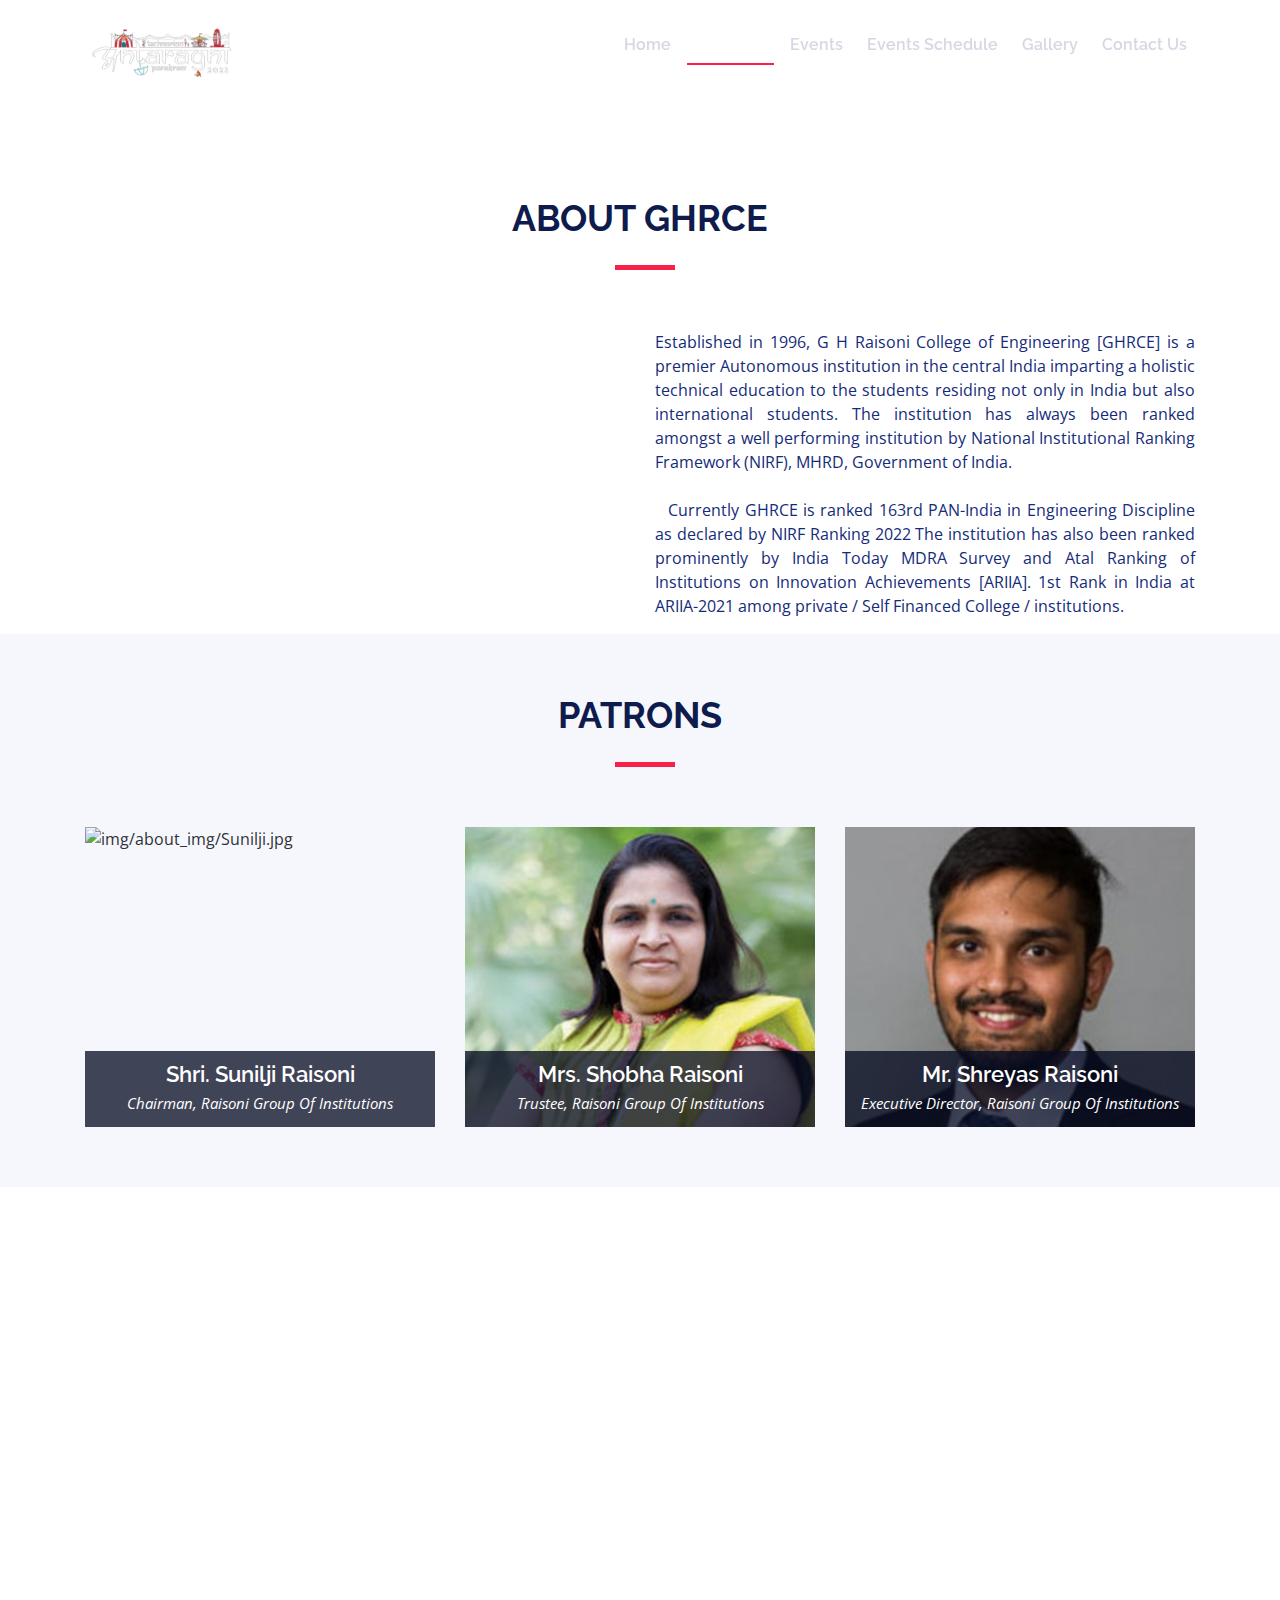
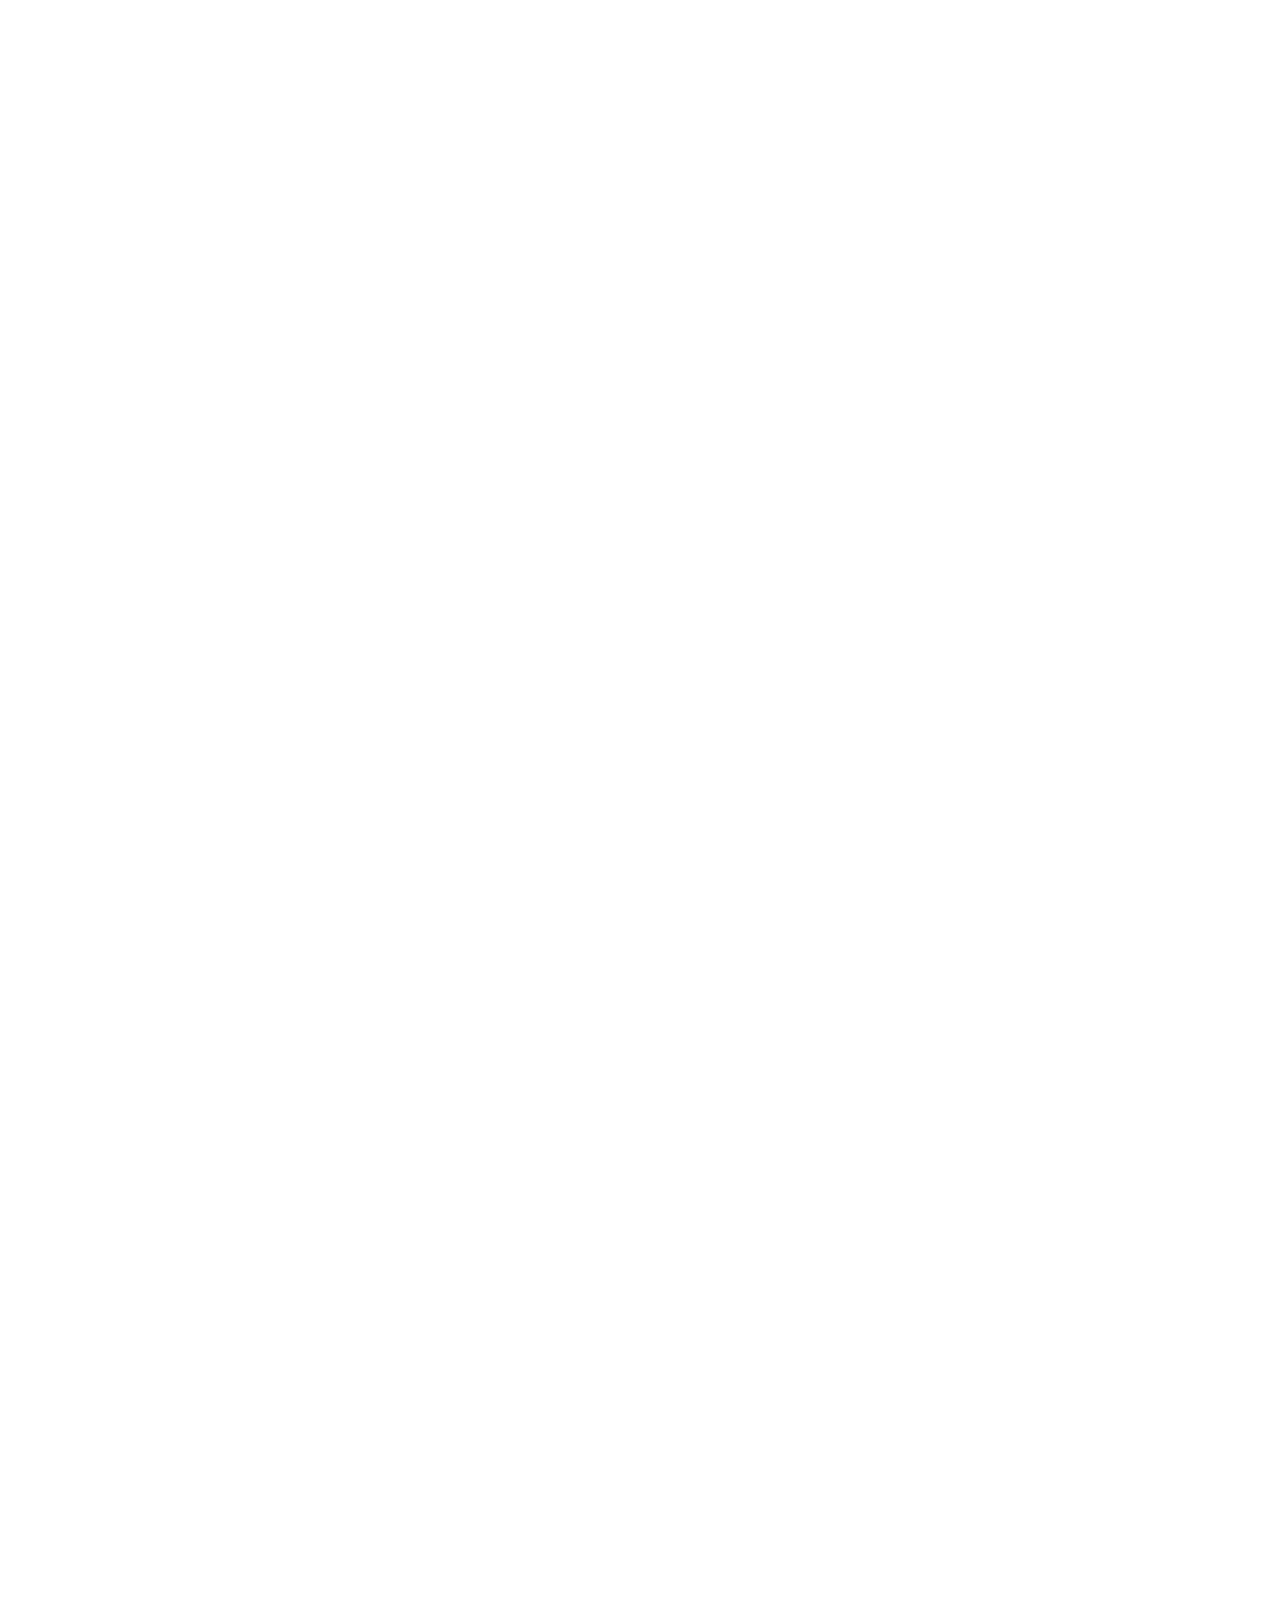
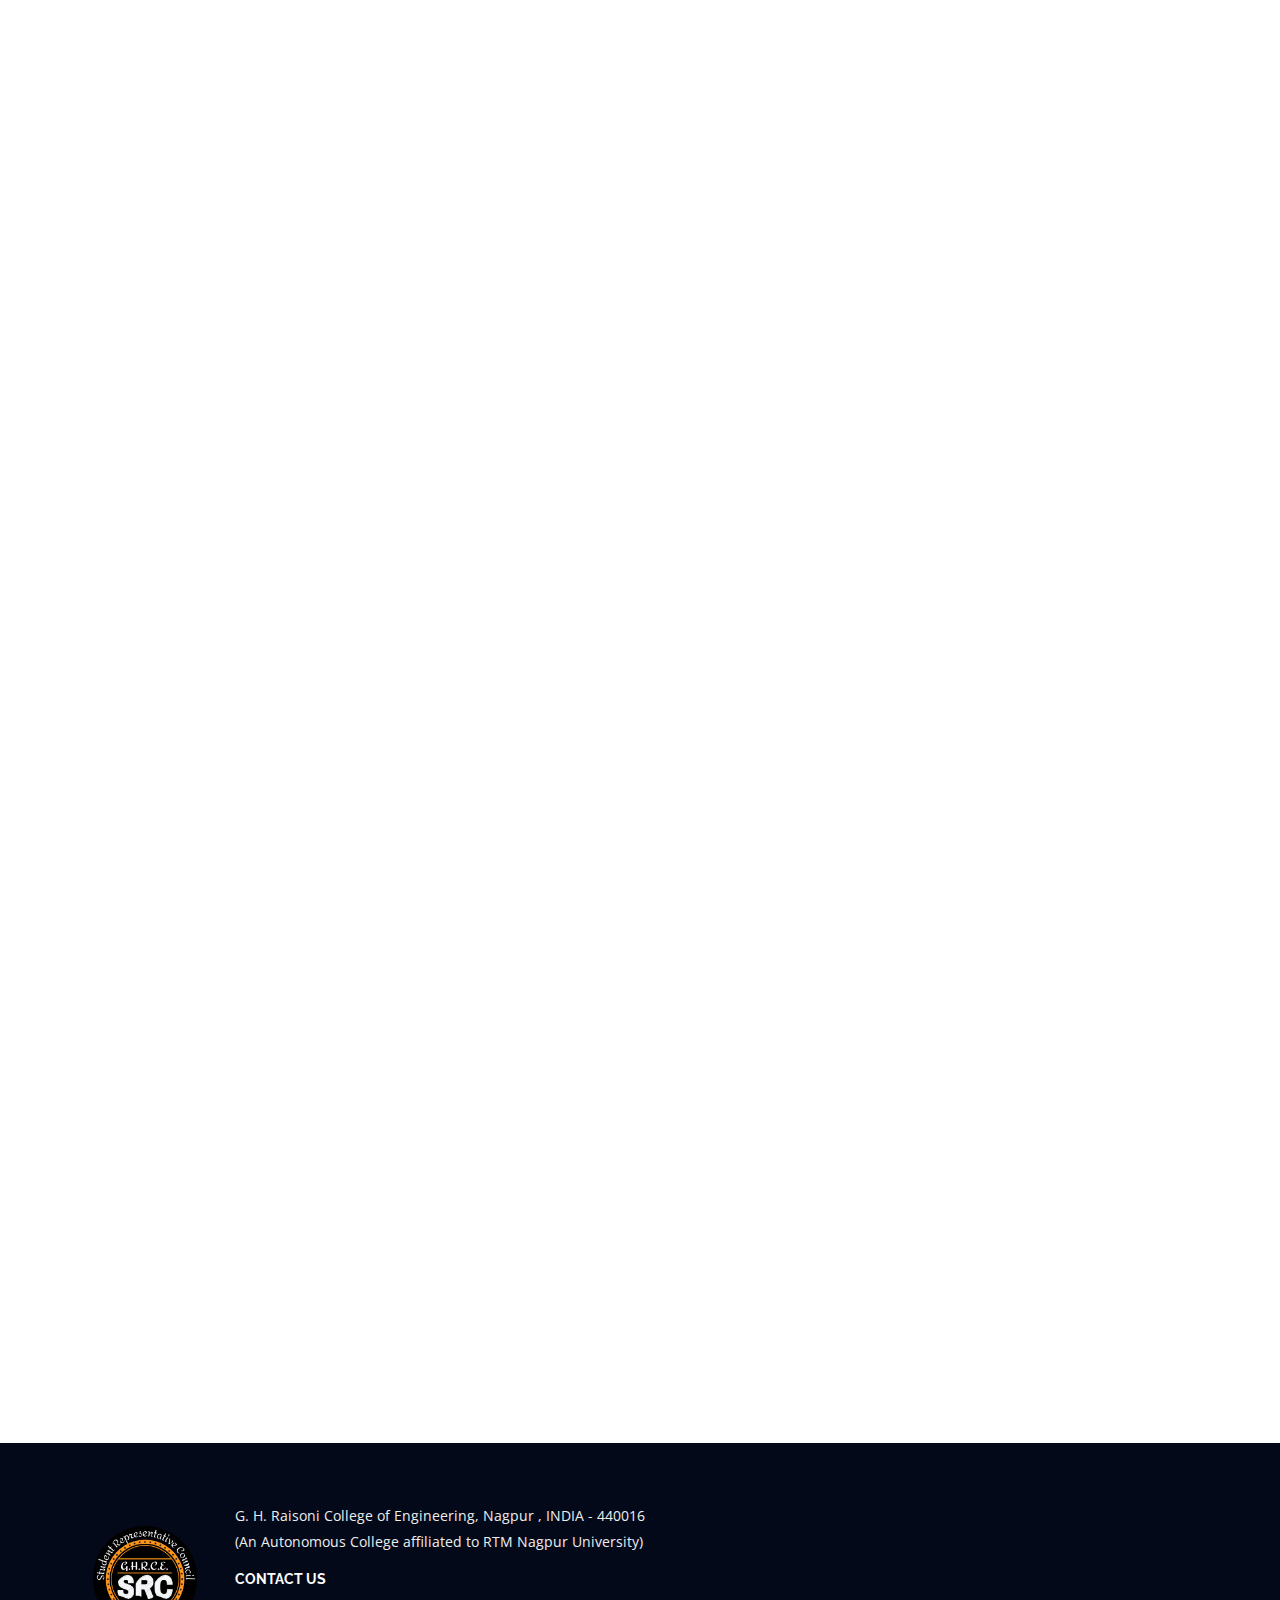
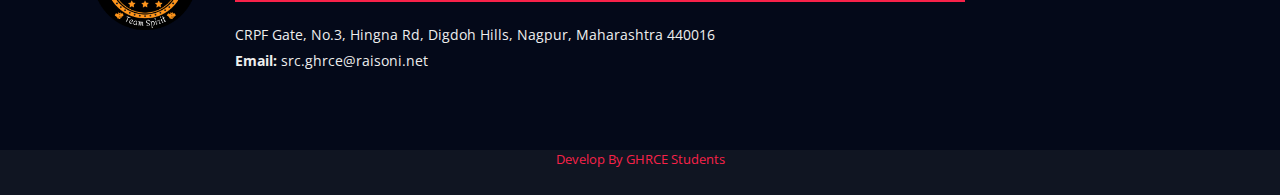
==== about_us.html @ ee149c29 "parakram design" ====
<!DOCTYPE html>
<html lang="en">
  <head>
    <meta charset="utf-8" />
    <title>About us</title>
    <meta content="width=device-width, initial-scale=1.0" name="viewport" />
    <meta content="" name="keywords" />
    <meta content="" name="description" />

    <meta property="og:url" content="https://www.antaragni.net/" />
    <meta property="og:site_name" content="Antaragni" />
    <meta
      property="og:description"
      content="Antaragni,Technorion ,Parakram GHRCE"
    />
    <meta property="og:type" content="Antaragni,Technorion ,Parakram GHRCE" />
    <meta
      property="og:image"
      content="https://antaragni.net/img/f_SRC_logo1.png"
    />
    <meta
      property="og:image:secure_url"
      content="https://antaragni.net/img/f_SRC_logo1.png"
    />
    <meta property="og:image:width" content="203" />
    <meta property="og:image:height" content="203" />
    <!-- Favicons -->
    <!--<link href="img/favicon.png" rel="icon" />-->
    <!--<link href="img/apple-touch-icon.png" rel="apple-touch-icon" />-->

    <!-- Google Fonts -->
    <link
      href="https://fonts.googleapis.com/css?family=Open+Sans:300,300i,400,400i,700,700i|Raleway:300,400,500,700,800"
      rel="stylesheet"
    />

    <!-- Bootstrap CSS File -->
    <link href="lib/bootstrap/css/bootstrap.min.css" rel="stylesheet" />

    <!-- Libraries CSS Files -->
    <link href="lib/font-awesome/css/font-awesome.min.css" rel="stylesheet" />
    <link href="lib/animate/animate.min.css" rel="stylesheet" />
    <link href="lib/venobox/venobox.css" rel="stylesheet" />
    <link href="lib/owlcarousel/assets/owl.carousel.min.css" rel="stylesheet" />

    <!-- Main Stylesheet File -->
    <link href="css/style.css" rel="stylesheet" />
  </head>

  <body>
    <!--==========================
    Header
  ============================-->
    <header id="header">
      <div class="container">
        <div id="logo" class="pull-left">
          <!--Uncomment below if you prefer to use a text logo -->
          <!--<h1><a href="#main">C<span>o</span>nf</a></h1>-->
          <!--<a class="navbar-brand" href="#" style=" float: left;width: auto;height: 100px;">-->
          <a href="index.html">
            <img
              style="float: left; width: 150px; height: 55px"
              alt="logo"
              src="img/antaragniLogo.png"
            />
          </a>
          <!--</a>-->

          <!--<a href="#intro" class="scrollto" style="color : #f82249"><h2 style="color : #f82249;font-weight :bold">ANTARAGNI</h2></a>-->
        </div>

        <nav id="nav-menu-container">
          <ul class="nav-menu">
            <li>
              <a style="font-size: 16px !important" href="index.html#intro"
                >Home</a
              >
            </li>
            <li class="menu-active">
              <a href="about_us.html" style="font-size: 16px !important"
                >About Us</a
              >
            </li>
            <li>
              <a href="index.html#speakers" style="font-size: 16px !important"
                >Events</a
              >
            </li>
            <li>
              <a href="index.html#schedule" style="font-size: 16px !important"
                >Events Schedule</a
              >
            </li>
            <li>
              <a href="index.html#gallery" style="font-size: 16px !important"
                >Gallery</a
              >
            </li>
            <!--<li><a href="#supporters">Sponsors</a></li>-->

            <li>
              <a href="index.html#contact" style="font-size: 16px !important"
                >Contact Us</a
              >
            </li>
          </ul>
        </nav>
        <!-- #nav-menu-container -->
      </div>
    </header>

    <!--==========================
      About Section
    ============================-->

    <style>
      #about {
        background: url("img/coverpage.png");
      }
    </style>

    <!--==========================
      About Section
    ============================-->
    <section id="about">
      <div class="container">
        <div class="row">
          <div class="col-lg-6"></div>
        </div>
      </div>
    </section>

    <style>
      .size {
        float: left;
        width: 400px;
        height: 300px;
        object-fit: cover;
      }
    </style>
    <main id="main">
      <!--==========================
      Speakers Section / events 
    ============================-->
      <!-- about us -->
      <section id="aboutUs">
        <div class="container mt-5 pt-5">
          <div class="section-header">
            <h2>About GHRCE</h2>
          </div>
          <div class="row">
            <!--img/intro_video.mp4-->
            <div class="col-lg-6 div-col-md-6 div-col-sm-12 mb-5">
              <!--<iframe class="embed-responsive-item" src="img/anta_video.mp4" allow="autoplay"  ></iframe>-->
              <video
                width="80%"
                height="auto"
                autoplay
                style="
                  width: 90%;
                  display: block;
                  margin: auto;
                  margin-top: 1rem;
                "
              >
                <source src="./img/aboutUsVideoMsg.mp4" type="video/mp4" />
              </video>

              <!--<img src="img/anta_video.mp4" alt="" style="width: 100%;">-->
              <!--<video width="450" height="auto" autoplay muted>-->
              <!--      <source src="img/anta_video.mp4" type="video/mp4">-->
              <!--      <source src="img/anta_video.mp4" type="video/ogg">-->
              <!--</video>-->
            </div>

            <div class="col-lg-6 div-col-md-6 div-col-sm-12">
              <p style="color: #152b79; font-size: 16px" align="justify">
                 Established in 1996, G H Raisoni College of Engineering
                [GHRCE] is a premier Autonomous institution in the central India
                imparting a holistic technical education to the students
                residing not only in India but also international students. The
                institution has always been ranked amongst a well performing
                institution by National Institutional Ranking Framework (NIRF),
                MHRD, Government of India.<br /><br />&ensp; Currently GHRCE is
                ranked 163rd PAN-India in Engineering Discipline as declared by
                NIRF Ranking 2022 The institution has also been ranked
                prominently by India Today MDRA Survey and Atal Ranking of
                Institutions on Innovation Achievements [ARIIA]. 1st Rank in
                India at ARIIA-2021 among private / Self Financed College /
                institutions.
              </p>
              <!--<h3 style="color: #0e1b4d;">Where</h3>-->
              <!--<p style="color: #152b79;">G.H. Raisoni College of Engineering, Nagpur</p>-->
            </div>
          </div>
        </div>
      </section>

      <!--Patrons-->
      <section id="speakers" class="wow fadeInUp" style="background-color: #f6f7fd">
        <div class="container">
          <div class="section-header">
            <h2>Patrons</h2>
          </div>
          <div class="row">
            <div class="col-lg-4 col-md-6">
              <div class="speaker">
                <img
                  src="https://ghrce.raisoni.net/assets/images/faculties/chairman.webp"
                  alt="img/about_img/Sunilji.jpg"
                  class="img-fluid size"
                />
                <div class="details">
                  <h3>Shri. Sunilji Raisoni</h3>
                  <p>Chairman, Raisoni Group Of Institutions</p>
                  <p>__________</p>
                </div>
              </div>
            </div>
            <div class="col-lg-4 col-md-6">
              <div class="speaker">
                <img
                  src="img/about_img/shobha-raisoni.jpg"
                  alt="Speaker 1"
                  class="img-fluid size"
                />
                <div class="details">
                  <h3>Mrs. Shobha Raisoni</h3>
                  <p>Trustee, Raisoni Group Of Institutions</p>
                  <p>__________</p>
                </div>
              </div>
            </div>
            <div class="col-lg-4 col-md-6">
              <div class="speaker">
                <img
                  src="img/about_img/shreyas-raisoni1.jpg"
                  alt="Speaker 1"
                  class="img-fluid size"
                />
                <div class="details">
                  <h3>Mr. Shreyas Raisoni</h3>
                  <p>Executive Director, Raisoni Group Of Institutions</p>
                  <p>__________</p>
                </div>
              </div>
            </div>
          </div>
        </div>
      </section>

      <!--HONORARY CHAIR-->
      <section id="speakers" class="wow fadeInUp">
        <div class="container">
          <div class="section-header">
            <h2>Director</h2>
          </div>
          <div class="row">
            <div class="col-lg-4 col-md-6"></div>
            <div class="col-lg-4 col-md-6">
              <div class="speaker">
                <img
                  src="img/about_img/sachinUntawale.jpg"
                  alt="Speaker 1"
                  class="img-fluid size"
                />
                <div class="details">
                  <h3><a href="#">Dr. Sachin Untawale</a></h3>
                  <p>Director,GHRCE</p>
                  <p>__________</p>
                </div>
              </div>
            </div>
            <div class="col-lg-4 col-md-6"></div>
          </div>
        </div>
      </section>

      <!--COMMITTEE-->
      <section id="speakers" class="wow fadeInUp" style="background-color: #f6f7fd">
        <div class="container">
          <div class="section-header">
            <h2>Committee</h2>
          </div>

          <div class="row">
            <div class="col-lg-4 col-md-6">
              <div class="speaker">
                <img
                  src="img/about_img/dr-pramod-walke.jpg"
                  alt="Speaker 1"
                  class="img-fluid size"
                />
                <div class="details">
                  <h3><a href="#">Dr. Pramod Walke</a></h3>
                  <p>Deputy Director</p>
                  <p>__________</p>
                </div>
              </div>
            </div>

            <div class="col-lg-4 col-md-6">
              <div class="speaker">
                <img
                  src="https://ghrce.raisoni.net/assets/images/faculties/dr-jaju.webp"
                  alt="img/about/about_img/sbJaju.png"
                  class="img-fluid size"
                />
                <div class="details">
                  <h3><a href="#">Dr. S. B. Jaju</a></h3>
                  <p>Deputy Director</p>
                  <p>__________</p>
                </div>
              </div>
            </div>

            <div class="col-lg-4 col-md-6">
              <div class="speaker">
                <img
                  src="img/about_img/M_Khanapurkar.jpg"
                  alt="Speaker 1"
                  class="img-fluid size"
                />
                <div class="details">
                  <h3><a href="#">Dr. M. M. Khanapurkar</a></h3>
                  <p>Dean Academics</p>
                  <p>__________</p>
                </div>
              </div>
            </div>

            <div class="col-lg-4 col-md-6">
              <div class="speaker">
                <img
                  src="img/about_img/dorle.jpeg"
                  alt="Speaker 1"
                  class="img-fluid size"
                />
                <div class="details">
                  <h3><a href="#">Dr. Sanjay Dorle</a></h3>
                  <p>Registrar</p>
                  <p>__________</p>
                </div>
              </div>
            </div>

            <div class="col-lg-4 col-md-6">
              <div class="speaker">
                <img
                  src="img/about_img/jajulwar.jpeg"
                  alt="Speaker 1"
                  class="img-fluid size"
                />
                <div class="details">
                  <h3><a href="#">Dr. Kapil Jajulwar</a></h3>
                  <p>Dean SAC</p>
                  <p>__________</p>
                </div>
              </div>
            </div>

            <div class="col-lg-4 col-md-6">
              <div class="speaker">
                <img
                  src="img/about_img/padole_sir.jpeg"
                  alt="Speaker 1"
                  class="img-fluid size"
                />
                <div class="details">
                  <h3><a href="#">Dr. D. V. Padole</a></h3>
                  <p>Gathering Incharge</p>
                  <p>__________</p>
                </div>
              </div>
            </div>
            <div class="col-lg-2 col-md-4"></div>
          </div>
        </div>
      </section>

      <!--SRC CO-ORDINATORS-->
      <section id="speakers" class="wow fadeInUp" >
        <div class="container">
          <div class="section-header">
            <h2>SRC Co-ordinators</h2>
          </div>

          <div class="row">
            <div class="col-lg-4 col-md-2 ">
              <div class="speaker text-center">
                <img
                  src="img/about_img/asmita.jpg"
                  alt="Speaker 1"
                  class="img-fluid"
                  style="border-radius: 50%"
                  width="50%"
                  height="50%"
                />
              </div>
              <div class="text-center ">
                <h5><a href="#">Ms. Ashmita Raut</a></h5>
                <p class="mb-1">Gathering Secretory (GS)</p>
                <p>VIII CSE</p>
              </div>
            </div>
            <div class="col-lg-4 col-md-2">
              <div class="speaker text-center">
                <img
                  src="img/about_img/vishakha.jpg"
                  alt="Speaker 1"
                  class="img-fluid"
                  style="border-radius: 50%; object-fit: cover"
                  width="50%"
                  height="50%"
                />
              </div>
              <div class="text-center">
                <h5><a href="#">Ms. Vishakha Batheja</a></h5>
                <p class="mb-1">Joint-Gathering Secretory (GS)</p>
                <p>VI CSE</p>
              </div>
            </div>
            <div class="col-lg-4 col-md-2">
              <div class="speaker text-center">
                <img
                  src="img/about_img/atharva.jpg"
                  alt="Speaker 1"
                  class="img-fluid"
                  style="border-radius: 50%"
                  width="50%"
                  height="50%"
                />
              </div>
              <div class="text-center">
                <h5><a href="#">Mr. Atharva Deshmukh</a></h5>
                <p class="mb-1">Joint-Gathering Secretory (GS)</p>
                <p>VI CSE</p>
              </div>
            </div>
            <div class="col-lg-4 col-md-2">
              <div class="speaker text-center">
                <img
                  src="img/about_img/manish.jpg"
                  alt="Speaker 1"
                  class="img-fluid"
                  style="border-radius: 50%"
                  width="50%"
                  height="50%"
                />
              </div>
              <div class="text-center">
                <h5><a href="#">Mr. Manish Ahuja</a></h5>
                <p class="mb-1">Technorion President (TP)</p>
                <p>VI IT</p>
              </div>
            </div>
            <div class="col-lg-4 col-md-2">
              <div class="speaker text-center">
                <img
                  src="img/about_img/vidhi.jpg"
                  alt="Speaker 1"
                  class="img-fluid"
                  style="border-radius: 50%"
                  width="50%"
                  height="50%"
                />
              </div>
              <div class="text-center">
                <h5><a href="#">Ms. Vidhi Bhende</a></h5>
                <p class="mb-1">Joint-Technorion President (TP)</p>
                <p>VI AI</p>
              </div>
            </div>
            <div class="col-lg-4 col-md-2">
              <div class="speaker text-center">
                <img
                  src="img/about_img/jay.jpg"
                  alt="Speaker 1"
                  class="img-fluid"
                  style="border-radius: 50%"
                  width="50%"
                  height="50%"
                />
              </div>
              <div class="text-center">
                <h5><a href="#">Mr. Jay Deshmukh</a></h5>
                <p class="mb-1">Joint-Technorion President (TP)</p>
                <p>VI ETRX</p>
              </div>
            </div>
            <div class="col-lg-4 col-md-2">
              <div class="speaker text-center">
                <img
                  src="img/about_img/abhinav.jpg"
                  alt="Speaker 1"
                  class="img-fluid"
                  style="border-radius: 50%"
                  width="50%"
                  height="50%"
                />
              </div>
              <div class="text-center">
                <h5><a href="#"> Mr. Abhinav Naidu</a></h5>
                <p class="mb-1">Gymkhana President (GP)</p>
                <p>VIII Mech</p>
              </div>
            </div>
            <div class="col-lg-4 col-md-2">
              <div class="speaker text-center">
                <img
                  src="img/about_img/hruturaj.jpg"
                  alt="Speaker 1"
                  class="img-fluid"
                  style="border-radius: 50%"
                  width="50%"
                  height="50%"
                />
              </div>
              <div class="text-center">
                <h5><a href="#">Mr. Hruturaj Chopade</a></h5>
                <p class="mb-1">Joint-Gymkhana President (GP)</p>
                <p>VI CSE</p>
              </div>
            </div>
            <div class="col-lg-4 col-md-2">
              <div class="speaker text-center">
                <img
                  src="img/about_img/nivruttinath.jpg"
                  alt="Speaker 1"
                  class="img-fluid"
                  style="border-radius: 50%"
                  width="50%"
                  height="50%"
                />
              </div>
              <div class="text-center">
                <h5><a href="#">Ms. Nivruttunath Nagrikar</a></h5>
                <p class="mb-1">Joint-Gymkhana President (GP)</p>
                <p>VI ETC</p>
              </div>
            </div>
          </div>
        </div>
      </section>

      <!--Website developer Team-->
      <section id="developer">
        <section id="speakers" class="wow fadeInUp" style="background-color: #f6f7fd">
          <div class="container">
            <div class="section-header">
              <h2>Website Development Team</h2>
            </div>

            <div class="row">
              <!--Mrunal Dhomane-->
              <div class="col-lg-4 col-md-2">
                <div class="speaker text-center">
                  <img
                    src="img/about_img/mrunal.jpg"
                    alt="Speaker 1"
                    class="img-fluid"
                    style="border-radius: 50%; object-fit: cover"
                    width="50%"
                    height="50%"
                  />
                </div>
                <div class="text-center">
                  <h5 class="mb-1"><a href="#">Mr. Mrunal Dhomane</a></h5>
                  <p class="mb-1">Lead | Dev</p>
                  <p>VI IT</p>
                </div>
              </div>

              <!--Ruchi Banerjee-->
              <div class="col-lg-4 col-md-2">
                <div class="speaker text-center">
                  <img
                    src="img/about_img/ruchi1.jpeg"
                    alt="Speaker 1"
                    class="img-fluid"
                    style="border-radius: 50%"
                    width="50%"
                    height="50%"
                  />
                </div>
                <div class="text-center">
                  <h5 class="mb-1"><a href="#">Ms. Ruchi Banerjee</a></h5>
                  <p class="mb-1">Dev | Designer</p>
                  <p>VI IT</p>
                </div>
              </div>

              <!--Aayush Kumar-->
              <div class="col-lg-4 col-md-2">
                <div class="speaker text-center">
                  <img
                    src="img/about_img/unknown.jpg"
                    alt=""
                    class="img-fluid"
                    style="border-radius: 50%"
                    width="50%"
                    height="50%"
                  />
                </div>
                <div class="text-center">
                  <h5 class="mb-1"><a href="#">Mr. Aayush Kumar</a></h5>
                  <p class="mb-1">SRC Co-ordinator | Dev</p>
                  <p>VI CSE</p>
                </div>
              </div>

              <!--Vidit Chawda-->
              <div class="col-lg-4 col-md-2">
                <div class="speaker text-center">
                  <img
                    src="img/about_img/unknown.jpg"
                    alt=""
                    class="img-fluid"
                    style="border-radius: 50%"
                    width="50%"
                    height="50%"
                  />
                </div>
                <div class="text-center">
                  <h5 class="mb-1"><a href="#">Mr. Vidit Chawda</a></h5>
                  <p class="mb-1">Dev</p>
                  <p>VI CSE</p>
                </div>
              </div>

              <!--Vidhanshu Burade -->
              <div class="col-lg-4 col-md-2">
                <div class="speaker text-center">
                  <img
                    src="img/about_img/unknown.jpg"
                    alt=""
                    class="img-fluid"
                    style="border-radius: 50%"
                    width="50%"
                    height="50%"
                  />
                </div>
                <div class="text-center">
                  <h5 class="mb-1"><a href="#">Ms. Vidhanshu Burade</a></h5>
                  <p class="mb-1">Dev</p>
                  <p>VI CSE</p>
                </div>
              </div>

              <!--Jagnesh Parashuramkar-->
              <div class="col-lg-4 col-md-2">
                <div class="speaker text-center">
                  <img
                    src="img/about_img/unknown.jpg"
                    alt=""
                    class="img-fluid"
                    style="border-radius: 50%"
                    width="50%"
                    height="50%"
                  />
                </div>
                <div class="text-center">
                  <h5 class="mb-1">
                    <a href="#">Mr. Jagnesh Parashuramkar</a>
                  </h5>
                  <p class="mb-1">Designer</p>
                  <p>VI DIC</p>
                </div>
              </div>
            </div>
          </div>
        </section>
      </section>

      <!-- #contact -->
    </main>

    <footer id="footer">
      <div class="footer-top">
        <div class="container">
          <div class="row">
            <img src="img/SRC_logo1.png" alt="TheEvenet" height="150" />

            <!--<div class="col-lg-4 col-md-6 footer-info">-->

            <!--  <h2 style="color : #f82249;font-weight :bold">ANTARAGNI</h2>-->

            <!--</div>-->

            <!--<div class="col-lg-3 col-md-6 footer-links">-->
            <!--  <h4>Useful Links</h4>-->
            <!--  <ul>-->
            <!--    <li><i class="fa fa-angle-right"></i> <a href="#">Home</a></li>-->
            <!--    <li>-->
            <!--      <i class="fa fa-angle-right"></i> <a href="">About us</a>-->
            <!--    </li>-->
            <!-- <li>
                    <i class="fa fa-angle-right"></i> <a href="#">Services</a>
                  </li>
                  <li>
                    <i class="fa fa-angle-right"></i>
                    <a href="#">Terms of service</a>
                  </li>
                  <li>
                    <i class="fa fa-angle-right"></i>
                    <a href="#">Privacy policy</a>
                  </li> -->
            <!--  </ul>-->
            <!--</div>-->

            <!-- <div class="col-lg-3 col-md-6 footer-links">
                <h4>Useful Links</h4>
                <ul>
                  <li><i class="fa fa-angle-right"></i> <a href="#">Home</a></li>
                  <li>
                    <i class="fa fa-angle-right"></i> <a href="#">About us</a>
                  </li>
                  <li>
                    <i class="fa fa-angle-right"></i> <a href="#">Services</a>
                  </li>
                  <li>
                    <i class="fa fa-angle-right"></i>
                    <a href="#">Terms of service</a>
                  </li>
                  <li>
                    <i class="fa fa-angle-right"></i>
                    <a href="#">Privacy policy</a>
                  </li>
                </ul>
              </div> -->

            <div class="col-lg-8 col-md-6 footer-contact">
              <p align="jusitfy">
                G. H. Raisoni College of Engineering, Nagpur , INDIA - 440016<br />(An
                Autonomous College affiliated to RTM Nagpur University)
              </p>
              <h4>Contact Us</h4>
              <p>
                CRPF Gate, No.3, Hingna Rd, Digdoh Hills, Nagpur, Maharashtra
                440016<br />
                <!--<strong>Phone:</strong> +1 5589 55488 55<br />-->
                <strong>Email:</strong> src.ghrce@raisoni.net<br />
                <!--<a href="admin/">Admin Login</a>-->
              </p>

              <div class="social-links">
                <!--<a href="#" class="twitter"><i class="fa fa-twitter"></i></a>-->
                <!--<a href="#" class="facebook"><i class="fa fa-facebook"></i></a>-->
                <!--<a href="#" class="instagram"><i class="fa fa-instagram"></i></a>-->
                <!--<a href="#" class="google-plus"><i class="fa fa-google-plus"></i></a>-->
                <!--<a href="#" class="linkedin"><i class="fa fa-linkedin"></i></a>-->
              </div>
            </div>
          </div>
        </div>
      </div>

      <div class="container">
        <!--<div class="copyright">-->

        <!--</div>-->
        <div class="credits">
          <!--
            All the links in the footer should remain intact.
            You can delete the links only if you purchased the pro version.
            Licensing information: https://bootstrapmade.com/license/
            Purchase the pro version with working PHP/AJAX contact form: https://bootstrapmade.com/buy/?theme=TheEvent
          -->
          <a href="about_us.php#developer">Develop By GHRCE Students</a>
          <!-- redirect to antaragni main page -->
        </div>
      </div>
    </footer>

    <a href="#" class="back-to-top"><i class="fa fa-angle-up"></i></a>

    <!-- JavaScript Libraries -->
    <script src="lib/jquery/jquery.min.js"></script>
    <script src="lib/jquery/jquery-migrate.min.js"></script>
    <script src="lib/bootstrap/js/bootstrap.bundle.min.js"></script>
    <script src="lib/easing/easing.min.js"></script>
    <script src="lib/superfish/hoverIntent.js"></script>
    <script src="lib/superfish/superfish.min.js"></script>
    <script src="lib/wow/wow.min.js"></script>
    <script src="lib/venobox/venobox.min.js"></script>
    <script src="lib/owlcarousel/owl.carousel.min.js"></script>

    <!-- Contact Form JavaScript File -->
    <script src="contactform/contactform.js"></script>

    <!-- Template Main Javascript File -->
    <script src="js/main.js"></script>
  </body>
</html>
---- lib/venobox/venobox.css ----
/* ------ venobox.css --------*/
.vbox-overlay *, .vbox-overlay *:before, .vbox-overlay *:after{
    -webkit-backface-visibility: hidden;
    -webkit-box-sizing:border-box;
    -moz-box-sizing:border-box;
    box-sizing:border-box;
}
.vbox-overlay * { 
    -webkit-backface-visibility: visible;
    backface-visibility: visible;
}
.vbox-overlay{
    display: -webkit-flex;
    display: flex;
    -webkit-flex-direction: column;
    flex-direction: column;
    -webkit-justify-content: center;
    justify-content: center;
    -webkit-align-items: center;
    align-items: center;
    position: fixed;
    left: 0;
    top: 0;
    bottom: 0;
    right: 0;
    z-index: 1040;
    -webkit-transform:translateZ(1000px);
    transform: translateZ(1000px);
    transform-style: preserve-3d;
}

/* ----- navigation ----- */
.vbox-title{
    width: 100%;
    height: 40px;
    float: left;
    text-align: center;
    line-height: 28px;
    font-size: 12px;
    padding: 6px 40px;
    overflow: hidden;
    position: fixed;
    display: none;
    left: 0;
    z-index: 1050;
}
.vbox-close{
    cursor: pointer;
    position: fixed;
    top: 15px;
    right: 15px;
    width: 48px;
    height: 48px;
    display: block;
    background-position:10px center;
    overflow: hidden;
    font-size: 48px;
    line-height: 1;
    text-align: center;
    z-index: 1050;
}
.vbox-num{
    cursor: pointer;
    position: fixed;
    left: 0;
    height: 40px;
    display: block;
    overflow: hidden;
    line-height: 28px;
    font-size: 12px;
    padding: 6px 10px;
    display: none;
    z-index: 1050;
}
/* ----- navigation ARROWS ----- */
.vbox-next, .vbox-prev{
    position: fixed;
    top: 50%;
    margin-top: -15px;
    overflow: hidden;
    cursor: pointer;
    display: block;
    width: 45px;
    height: 45px;
    z-index: 1050;
}
.vbox-next span, .vbox-prev span{
    position: relative;
    width: 20px;
    height: 20px;
    border: 2px solid transparent;
    border-top-color: #B6B6B6;
    border-right-color: #B6B6B6;
    text-indent: -100px;
    position: absolute;
    top: 8px;
    display: block;
}
.vbox-prev{
    left: 15px;
}
.vbox-next{
    right: 30px;
}
.vbox-prev span{
    left: 10px;
    -ms-transform: rotate(-135deg);
    -webkit-transform: rotate(-135deg);
    transform: rotate(-135deg);
}
.vbox-next span{
    -ms-transform: rotate(45deg);
    -webkit-transform: rotate(45deg);
    transform: rotate(45deg);
    right: 10px;
}
/* ------- inline window ------ */
.vbox-inline{
    width: 420px;
    height: 315px;
    height: 70vh;
    padding: 10px;
    background: #fff;
    margin: 0 auto;
    overflow: auto;
    text-align: left;
}
/* ------- Video & iFrames window ------ */
.venoframe{
    max-width: 100%;
    width: 100%;
    border: none;
    width: 100%;
    height: 260px;
    height: 70vh;
}
.venoframe.vbvid{
    height: 260px;
}
@media (min-width: 768px) {
    .venoframe, .vbox-inline{
        width: 90%;
        height: 360px;
        height: 70vh;
    }
    .venoframe.vbvid{
        width: 640px;
        height: 360px;
    }
}
@media (min-width: 992px) {
    .venoframe, .vbox-inline{
        max-width: 1200px;
        width: 80%;
        height: 540px;
        height: 70vh;
    }
    .venoframe.vbvid{
        width: 960px;
        height: 540px;
    }
}
/* 
Please do NOT edit this part! 
or at least read this note: http://i.imgur.com/7C0ws9e.gif
*/
.vbox-open{
    overflow: hidden;
}
.vbox-container{
    position: absolute;
    left: 0;
    right: 0;
    top: 0;
    bottom: 0;
    overflow-x: hidden;
    overflow-y: auto;
    overflow-scrolling: touch;
    -webkit-overflow-scrolling: touch;
    z-index: 20;
    max-height: 100%;

}

.vbox-content{
    text-align: center;
    float: left;
    width: 100%;
    position: relative;
    overflow: hidden;
    padding: 20px 10px;
}
.vbox-container img{
    max-width: 100%;
    height: auto;
}
.figlio{
    max-width: 100%;
    text-align: initial;
    border: 8px solid rgba(255, 255, 255, 0.4);
}
img.figlio{
    -webkit-user-select: none;
-khtml-user-select: none;
-moz-user-select: none;
-o-user-select: none;
user-select: none;
}
.vbox-content.swipe-left{
    margin-left: -200px !important;
}
.vbox-content.swipe-right{
    margin-left: 200px !important;
}
.animated{
    webkit-transition: margin 300ms ease-out;
    transition: margin 300ms ease-out;
}
.animate-in{
    opacity: 1;
}
.animate-out{
    opacity: 0;
}
/* ---------- preloader ----------
 * SPINKIT 
 * http://tobiasahlin.com/spinkit/
-------------------------------- */
.sk-double-bounce,.sk-rotating-plane{width:40px;height:40px;margin:40px auto}.sk-rotating-plane{background-color:#333;-webkit-animation:sk-rotatePlane 1.2s infinite ease-in-out;animation:sk-rotatePlane 1.2s infinite ease-in-out}@-webkit-keyframes sk-rotatePlane{0%{-webkit-transform:perspective(120px) rotateX(0) rotateY(0);transform:perspective(120px) rotateX(0) rotateY(0)}50%{-webkit-transform:perspective(120px) rotateX(-180.1deg) rotateY(0);transform:perspective(120px) rotateX(-180.1deg) rotateY(0)}100%{-webkit-transform:perspective(120px) rotateX(-180deg) rotateY(-179.9deg);transform:perspective(120px) rotateX(-180deg) rotateY(-179.9deg)}}@keyframes sk-rotatePlane{0%{-webkit-transform:perspective(120px) rotateX(0) rotateY(0);transform:perspective(120px) rotateX(0) rotateY(0)}50%{-webkit-transform:perspective(120px) rotateX(-180.1deg) rotateY(0);transform:perspective(120px) rotateX(-180.1deg) rotateY(0)}100%{-webkit-transform:perspective(120px) rotateX(-180deg) rotateY(-179.9deg);transform:perspective(120px) rotateX(-180deg) rotateY(-179.9deg)}}.sk-double-bounce{position:relative}.sk-double-bounce .sk-child{width:100%;height:100%;border-radius:50%;background-color:#333;opacity:.6;position:absolute;top:0;left:0;-webkit-animation:sk-doubleBounce 2s infinite ease-in-out;animation:sk-doubleBounce 2s infinite ease-in-out}.sk-chasing-dots .sk-child,.sk-spinner-pulse,.sk-three-bounce .sk-child{background-color:#333;border-radius:100%}.sk-double-bounce .sk-double-bounce2{-webkit-animation-delay:-1s;animation-delay:-1s}@-webkit-keyframes sk-doubleBounce{0%,100%{-webkit-transform:scale(0);transform:scale(0)}50%{-webkit-transform:scale(1);transform:scale(1)}}@keyframes sk-doubleBounce{0%,100%{-webkit-transform:scale(0);transform:scale(0)}50%{-webkit-transform:scale(1);transform:scale(1)}}.sk-wave{margin:40px auto;width:50px;height:40px;text-align:center;font-size:10px}.sk-wave .sk-rect{background-color:#333;height:100%;width:6px;display:inline-block;-webkit-animation:sk-waveStretchDelay 1.2s infinite ease-in-out;animation:sk-waveStretchDelay 1.2s infinite ease-in-out}.sk-wave .sk-rect1{-webkit-animation-delay:-1.2s;animation-delay:-1.2s}.sk-wave .sk-rect2{-webkit-animation-delay:-1.1s;animation-delay:-1.1s}.sk-wave .sk-rect3{-webkit-animation-delay:-1s;animation-delay:-1s}.sk-wave .sk-rect4{-webkit-animation-delay:-.9s;animation-delay:-.9s}.sk-wave .sk-rect5{-webkit-animation-delay:-.8s;animation-delay:-.8s}@-webkit-keyframes sk-waveStretchDelay{0%,100%,40%{-webkit-transform:scaleY(.4);transform:scaleY(.4)}20%{-webkit-transform:scaleY(1);transform:scaleY(1)}}@keyframes sk-waveStretchDelay{0%,100%,40%{-webkit-transform:scaleY(.4);transform:scaleY(.4)}20%{-webkit-transform:scaleY(1);transform:scaleY(1)}}.sk-wandering-cubes{margin:40px auto;width:40px;height:40px;position:relative}.sk-wandering-cubes .sk-cube{background-color:#333;width:10px;height:10px;position:absolute;top:0;left:0;-webkit-animation:sk-wanderingCube 1.8s ease-in-out -1.8s infinite both;animation:sk-wanderingCube 1.8s ease-in-out -1.8s infinite both}.sk-chasing-dots,.sk-spinner-pulse{width:40px;height:40px;margin:40px auto}.sk-wandering-cubes .sk-cube2{-webkit-animation-delay:-.9s;animation-delay:-.9s}@-webkit-keyframes sk-wanderingCube{0%{-webkit-transform:rotate(0);transform:rotate(0)}25%{-webkit-transform:translateX(30px) rotate(-90deg) scale(.5);transform:translateX(30px) rotate(-90deg) scale(.5)}50%{-webkit-transform:translateX(30px) translateY(30px) rotate(-179deg);transform:translateX(30px) translateY(30px) rotate(-179deg)}50.1%{-webkit-transform:translateX(30px) translateY(30px) rotate(-180deg);transform:translateX(30px) translateY(30px) rotate(-180deg)}75%{-webkit-transform:translateX(0) translateY(30px) rotate(-270deg) scale(.5);transform:translateX(0) translateY(30px) rotate(-270deg) scale(.5)}100%{-webkit-transform:rotate(-360deg);transform:rotate(-360deg)}}@keyframes sk-wanderingCube{0%{-webkit-transform:rotate(0);transform:rotate(0)}25%{-webkit-transform:translateX(30px) rotate(-90deg) scale(.5);transform:translateX(30px) rotate(-90deg) scale(.5)}50%{-webkit-transform:translateX(30px) translateY(30px) rotate(-179deg);transform:translateX(30px) translateY(30px) rotate(-179deg)}50.1%{-webkit-transform:translateX(30px) translateY(30px) rotate(-180deg);transform:translateX(30px) translateY(30px) rotate(-180deg)}75%{-webkit-transform:translateX(0) translateY(30px) rotate(-270deg) scale(.5);transform:translateX(0) translateY(30px) rotate(-270deg) scale(.5)}100%{-webkit-transform:rotate(-360deg);transform:rotate(-360deg)}}.sk-spinner-pulse{-webkit-animation:sk-pulseScaleOut 1s infinite ease-in-out;animation:sk-pulseScaleOut 1s infinite ease-in-out}@-webkit-keyframes sk-pulseScaleOut{0%{-webkit-transform:scale(0);transform:scale(0)}100%{-webkit-transform:scale(1);transform:scale(1);opacity:0}}@keyframes sk-pulseScaleOut{0%{-webkit-transform:scale(0);transform:scale(0)}100%{-webkit-transform:scale(1);transform:scale(1);opacity:0}}.sk-chasing-dots{position:relative;text-align:center;-webkit-animation:sk-chasingDotsRotate 2s infinite linear;animation:sk-chasingDotsRotate 2s infinite linear}.sk-chasing-dots .sk-child{width:60%;height:60%;display:inline-block;position:absolute;top:0;-webkit-animation:sk-chasingDotsBounce 2s infinite ease-in-out;animation:sk-chasingDotsBounce 2s infinite ease-in-out}.sk-chasing-dots .sk-dot2{top:auto;bottom:0;-webkit-animation-delay:-1s;animation-delay:-1s}@-webkit-keyframes sk-chasingDotsRotate{100%{-webkit-transform:rotate(360deg);transform:rotate(360deg)}}@keyframes sk-chasingDotsRotate{100%{-webkit-transform:rotate(360deg);transform:rotate(360deg)}}@-webkit-keyframes sk-chasingDotsBounce{0%,100%{-webkit-transform:scale(0);transform:scale(0)}50%{-webkit-transform:scale(1);transform:scale(1)}}@keyframes sk-chasingDotsBounce{0%,100%{-webkit-transform:scale(0);transform:scale(0)}50%{-webkit-transform:scale(1);transform:scale(1)}}.sk-three-bounce{margin:40px auto;width:80px;text-align:center}.sk-three-bounce .sk-child{width:20px;height:20px;display:inline-block;-webkit-animation:sk-three-bounce 1.4s ease-in-out 0s infinite both;animation:sk-three-bounce 1.4s ease-in-out 0s infinite both}.sk-circle .sk-child:before,.sk-fading-circle .sk-circle:before{display:block;border-radius:100%;content:'';background-color:#333}.sk-three-bounce .sk-bounce1{-webkit-animation-delay:-.32s;animation-delay:-.32s}.sk-three-bounce .sk-bounce2{-webkit-animation-delay:-.16s;animation-delay:-.16s}@-webkit-keyframes sk-three-bounce{0%,100%,80%{-webkit-transform:scale(0);transform:scale(0)}40%{-webkit-transform:scale(1);transform:scale(1)}}@keyframes sk-three-bounce{0%,100%,80%{-webkit-transform:scale(0);transform:scale(0)}40%{-webkit-transform:scale(1);transform:scale(1)}}.sk-circle{margin:40px auto;width:40px;height:40px;position:relative}.sk-circle .sk-child{width:100%;height:100%;position:absolute;left:0;top:0}.sk-circle .sk-child:before{margin:0 auto;width:15%;height:15%;-webkit-animation:sk-circleBounceDelay 1.2s infinite ease-in-out both;animation:sk-circleBounceDelay 1.2s infinite ease-in-out both}.sk-circle .sk-circle2{-webkit-transform:rotate(30deg);-ms-transform:rotate(30deg);transform:rotate(30deg)}.sk-circle .sk-circle3{-webkit-transform:rotate(60deg);-ms-transform:rotate(60deg);transform:rotate(60deg)}.sk-circle .sk-circle4{-webkit-transform:rotate(90deg);-ms-transform:rotate(90deg);transform:rotate(90deg)}.sk-circle .sk-circle5{-webkit-transform:rotate(120deg);-ms-transform:rotate(120deg);transform:rotate(120deg)}.sk-circle .sk-circle6{-webkit-transform:rotate(150deg);-ms-transform:rotate(150deg);transform:rotate(150deg)}.sk-circle .sk-circle7{-webkit-transform:rotate(180deg);-ms-transform:rotate(180deg);transform:rotate(180deg)}.sk-circle .sk-circle8{-webkit-transform:rotate(210deg);-ms-transform:rotate(210deg);transform:rotate(210deg)}.sk-circle .sk-circle9{-webkit-transform:rotate(240deg);-ms-transform:rotate(240deg);transform:rotate(240deg)}.sk-circle .sk-circle10{-webkit-transform:rotate(270deg);-ms-transform:rotate(270deg);transform:rotate(270deg)}.sk-circle .sk-circle11{-webkit-transform:rotate(300deg);-ms-transform:rotate(300deg);transform:rotate(300deg)}.sk-circle .sk-circle12{-webkit-transform:rotate(330deg);-ms-transform:rotate(330deg);transform:rotate(330deg)}.sk-circle .sk-circle2:before{-webkit-animation-delay:-1.1s;animation-delay:-1.1s}.sk-circle .sk-circle3:before{-webkit-animation-delay:-1s;animation-delay:-1s}.sk-circle .sk-circle4:before{-webkit-animation-delay:-.9s;animation-delay:-.9s}.sk-circle .sk-circle5:before{-webkit-animation-delay:-.8s;animation-delay:-.8s}.sk-circle .sk-circle6:before{-webkit-animation-delay:-.7s;animation-delay:-.7s}.sk-circle .sk-circle7:before{-webkit-animation-delay:-.6s;animation-delay:-.6s}.sk-circle .sk-circle8:before{-webkit-animation-delay:-.5s;animation-delay:-.5s}.sk-circle .sk-circle9:before{-webkit-animation-delay:-.4s;animation-delay:-.4s}.sk-circle .sk-circle10:before{-webkit-animation-delay:-.3s;animation-delay:-.3s}.sk-circle .sk-circle11:before{-webkit-animation-delay:-.2s;animation-delay:-.2s}.sk-circle .sk-circle12:before{-webkit-animation-delay:-.1s;animation-delay:-.1s}@-webkit-keyframes sk-circleBounceDelay{0%,100%,80%{-webkit-transform:scale(0);transform:scale(0)}40%{-webkit-transform:scale(1);transform:scale(1)}}@keyframes sk-circleBounceDelay{0%,100%,80%{-webkit-transform:scale(0);transform:scale(0)}40%{-webkit-transform:scale(1);transform:scale(1)}}.sk-cube-grid{width:40px;height:40px;margin:40px auto}.sk-cube-grid .sk-cube{width:33.33%;height:33.33%;background-color:#333;float:left;-webkit-animation:sk-cubeGridScaleDelay 1.3s infinite ease-in-out;animation:sk-cubeGridScaleDelay 1.3s infinite ease-in-out}.sk-cube-grid .sk-cube1{-webkit-animation-delay:.2s;animation-delay:.2s}.sk-cube-grid .sk-cube2{-webkit-animation-delay:.3s;animation-delay:.3s}.sk-cube-grid .sk-cube3{-webkit-animation-delay:.4s;animation-delay:.4s}.sk-cube-grid .sk-cube4{-webkit-animation-delay:.1s;animation-delay:.1s}.sk-cube-grid .sk-cube5{-webkit-animation-delay:.2s;animation-delay:.2s}.sk-cube-grid .sk-cube6{-webkit-animation-delay:.3s;animation-delay:.3s}.sk-cube-grid .sk-cube7{-webkit-animation-delay:0ms;animation-delay:0ms}.sk-cube-grid .sk-cube8{-webkit-animation-delay:.1s;animation-delay:.1s}.sk-cube-grid .sk-cube9{-webkit-animation-delay:.2s;animation-delay:.2s}@-webkit-keyframes sk-cubeGridScaleDelay{0%,100%,70%{-webkit-transform:scale3D(1,1,1);transform:scale3D(1,1,1)}35%{-webkit-transform:scale3D(0,0,1);transform:scale3D(0,0,1)}}@keyframes sk-cubeGridScaleDelay{0%,100%,70%{-webkit-transform:scale3D(1,1,1);transform:scale3D(1,1,1)}35%{-webkit-transform:scale3D(0,0,1);transform:scale3D(0,0,1)}}.sk-fading-circle{margin:40px auto;width:40px;height:40px;position:relative}.sk-fading-circle .sk-circle{width:100%;height:100%;position:absolute;left:0;top:0}.sk-fading-circle .sk-circle:before{margin:0 auto;width:15%;height:15%;-webkit-animation:sk-circleFadeDelay 1.2s infinite ease-in-out both;animation:sk-circleFadeDelay 1.2s infinite ease-in-out both}.sk-fading-circle .sk-circle2{-webkit-transform:rotate(30deg);-ms-transform:rotate(30deg);transform:rotate(30deg)}.sk-fading-circle .sk-circle3{-webkit-transform:rotate(60deg);-ms-transform:rotate(60deg);transform:rotate(60deg)}.sk-fading-circle .sk-circle4{-webkit-transform:rotate(90deg);-ms-transform:rotate(90deg);transform:rotate(90deg)}.sk-fading-circle .sk-circle5{-webkit-transform:rotate(120deg);-ms-transform:rotate(120deg);transform:rotate(120deg)}.sk-fading-circle .sk-circle6{-webkit-transform:rotate(150deg);-ms-transform:rotate(150deg);transform:rotate(150deg)}.sk-fading-circle .sk-circle7{-webkit-transform:rotate(180deg);-ms-transform:rotate(180deg);transform:rotate(180deg)}.sk-fading-circle .sk-circle8{-webkit-transform:rotate(210deg);-ms-transform:rotate(210deg);transform:rotate(210deg)}.sk-fading-circle .sk-circle9{-webkit-transform:rotate(240deg);-ms-transform:rotate(240deg);transform:rotate(240deg)}.sk-fading-circle .sk-circle10{-webkit-transform:rotate(270deg);-ms-transform:rotate(270deg);transform:rotate(270deg)}.sk-fading-circle .sk-circle11{-webkit-transform:rotate(300deg);-ms-transform:rotate(300deg);transform:rotate(300deg)}.sk-fading-circle .sk-circle12{-webkit-transform:rotate(330deg);-ms-transform:rotate(330deg);transform:rotate(330deg)}.sk-fading-circle .sk-circle2:before{-webkit-animation-delay:-1.1s;animation-delay:-1.1s}.sk-fading-circle .sk-circle3:before{-webkit-animation-delay:-1s;animation-delay:-1s}.sk-fading-circle .sk-circle4:before{-webkit-animation-delay:-.9s;animation-delay:-.9s}.sk-fading-circle .sk-circle5:before{-webkit-animation-delay:-.8s;animation-delay:-.8s}.sk-fading-circle .sk-circle6:before{-webkit-animation-delay:-.7s;animation-delay:-.7s}.sk-fading-circle .sk-circle7:before{-webkit-animation-delay:-.6s;animation-delay:-.6s}.sk-fading-circle .sk-circle8:before{-webkit-animation-delay:-.5s;animation-delay:-.5s}.sk-fading-circle .sk-circle9:before{-webkit-animation-delay:-.4s;animation-delay:-.4s}.sk-fading-circle .sk-circle10:before{-webkit-animation-delay:-.3s;animation-delay:-.3s}.sk-fading-circle .sk-circle11:before{-webkit-animation-delay:-.2s;animation-delay:-.2s}.sk-fading-circle .sk-circle12:before{-webkit-animation-delay:-.1s;animation-delay:-.1s}@-webkit-keyframes sk-circleFadeDelay{0%,100%,39%{opacity:0}40%{opacity:1}}@keyframes sk-circleFadeDelay{0%,100%,39%{opacity:0}40%{opacity:1}}.sk-folding-cube{margin:40px auto;width:40px;height:40px;position:relative;-webkit-transform:rotateZ(45deg);transform:rotateZ(45deg)}.sk-folding-cube .sk-cube{float:left;width:50%;height:50%;position:relative;-webkit-transform:scale(1.1);-ms-transform:scale(1.1);transform:scale(1.1)}.sk-folding-cube .sk-cube:before{content:'';position:absolute;top:0;left:0;width:100%;height:100%;background-color:#333;-webkit-animation:sk-foldCubeAngle 2.4s infinite linear both;animation:sk-foldCubeAngle 2.4s infinite linear both;-webkit-transform-origin:100% 100%;-ms-transform-origin:100% 100%;transform-origin:100% 100%}.sk-folding-cube .sk-cube2{-webkit-transform:scale(1.1) rotateZ(90deg);transform:scale(1.1) rotateZ(90deg)}.sk-folding-cube .sk-cube3{-webkit-transform:scale(1.1) rotateZ(180deg);transform:scale(1.1) rotateZ(180deg)}.sk-folding-cube .sk-cube4{-webkit-transform:scale(1.1) rotateZ(270deg);transform:scale(1.1) rotateZ(270deg)}.sk-folding-cube .sk-cube2:before{-webkit-animation-delay:.3s;animation-delay:.3s}.sk-folding-cube .sk-cube3:before{-webkit-animation-delay:.6s;animation-delay:.6s}.sk-folding-cube .sk-cube4:before{-webkit-animation-delay:.9s;animation-delay:.9s}@-webkit-keyframes sk-foldCubeAngle{0%,10%{-webkit-transform:perspective(140px) rotateX(-180deg);transform:perspective(140px) rotateX(-180deg);opacity:0}25%,75%{-webkit-transform:perspective(140px) rotateX(0);transform:perspective(140px) rotateX(0);opacity:1}100%,90%{-webkit-transform:perspective(140px) rotateY(180deg);transform:perspective(140px) rotateY(180deg);opacity:0}}@keyframes sk-foldCubeAngle{0%,10%{-webkit-transform:perspective(140px) rotateX(-180deg);transform:perspective(140px) rotateX(-180deg);opacity:0}25%,75%{-webkit-transform:perspective(140px) rotateX(0);transform:perspective(140px) rotateX(0);opacity:1}100%,90%{-webkit-transform:perspective(140px) rotateY(180deg);transform:perspective(140px) rotateY(180deg);opacity:0}}
---- css/style.css ----
/*
  Theme Name: TheEvent
  Theme URL: https://bootstrapmade.com/theevent-conference-event-bootstrap-template/
  Author: BootstrapMade.com
  License: https://bootstrapmade.com/license/
*/

/*--------------------------------------------------------------
# General
--------------------------------------------------------------*/

body {
  background: #fff;
  color: #2f3138;
  font-family: "Open Sans", sans-serif;
}

a {
  color: #f82249;
  transition: 0.5s;
}

a:hover,
a:active,
a:focus {
  color: #f8234a;
  outline: none;
  text-decoration: none;
}

h1,
h2,
h3,
h4,
h5,
h6 {
  font-family: "Raleway", sans-serif;
  font-weight: 400;
  margin: 0 0 20px 0;
  padding: 0;
  color: #0e1b4d;
}

.main-page {
  margin-top: 70px;
}

.wow {
  visibility: hidden;
}

/* Prelaoder */

#preloader {
  position: fixed;
  left: 0;
  top: 0;
  z-index: 999;
  width: 100%;
  height: 100%;
  overflow: visible;
  background: #fff url("../img/preloader.svg") no-repeat center center;
}

/* Back to top button */

.back-to-top {
  position: fixed;
  display: none;
  background: #f82249;
  color: #fff;
  width: 40px;
  height: 40px;
  text-align: center;
  border-radius: 50px;
  right: 15px;
  bottom: 15px;
  transition: background 0.5s ease-in-out;
}

.back-to-top i {
  font-size: 24px;
  padding-top: 6px;
}

.back-to-top:focus {
  background: #e0072f;
  color: #fff;
  outline: none;
}

.back-to-top:hover {
  background: #e0072f;
  color: #fff;
}

/* Sections Header
--------------------------------*/

.section-header {
  margin-bottom: 60px;
  position: relative;
  padding-bottom: 20px;
}

.section-header::before {
  content: "";
  position: absolute;
  display: block;
  width: 60px;
  height: 5px;
  background: #f82249;
  bottom: 0;
  left: calc(50% - 25px);
}

.section-header h2 {
  font-size: 36px;
  text-transform: uppercase;
  text-align: center;
  font-weight: 700;
  margin-bottom: 10px;
}

.section-header p {
  text-align: center;
  padding: 0;
  margin: 0;
  font-size: 18px;
  font-weight: 500;
  color: #9195a2;
}

.section-with-bg {
  background-color: #fff;
}

/*--------------------------------------------------------------
# Header
--------------------------------------------------------------*/

#header {
  height: 90px;
  padding: 25px 0;
  position: fixed;
  left: 0;
  top: 0;
  right: 0;
  transition: all 0.5s;
  z-index: 997;
}

#header.header-scrolled,
#header.header-fixed {
  background: rgba(6, 12, 34, 0.7);
  height: 70px;
  padding: 15px 0;
  transition: all 0.5s;
}

#header #logo h1 {
  font-size: 36px;
  margin: 0;
  padding: 6px 0;
  line-height: 1;
  font-family: "Raleway", sans-serif;
  font-weight: 700;
  letter-spacing: 3px;
  text-transform: uppercase;
}

#header #logo h1 span {
  color: #f82249;
}

#header #logo h1 a,
#header #logo h1 a:hover {
  color: #fff;
}

#header #logo img {
  padding: 0;
  padding-bottom: 0.2rem;
  /*max-height: auto;*/
}

/*--------------------------------------------------------------
# Navigation Menu
--------------------------------------------------------------*/

/* Nav Menu Essentials */

.nav-menu,
.nav-menu * {
  margin: 0;
  padding: 0;
  list-style: none;
}

.nav-menu ul {
  position: absolute;
  display: none;
  top: 100%;
  left: 0;
  z-index: 99;
}

.nav-menu li {
  position: relative;
  white-space: nowrap;
}

.nav-menu > li {
  float: left;
}

.nav-menu li:hover > ul,
.nav-menu li.sfHover > ul {
  display: block;
}

.nav-menu ul ul {
  top: 0;
  left: 100%;
}

.nav-menu ul li {
  min-width: 180px;
}

/* Nav Menu Arrows */

.sf-arrows .sf-with-ul {
  padding-right: 30px;
}

.sf-arrows .sf-with-ul:after {
  content: "\f107";
  position: absolute;
  right: 15px;
  font-family: FontAwesome;
  font-style: normal;
  font-weight: normal;
}

.sf-arrows ul .sf-with-ul:after {
  content: "\f105";
}

/* Nav Meu Container */

#nav-menu-container {
  float: right;
  margin: 0;
}

/* Nav Meu Styling */

.nav-menu a {
  padding: 8px;
  text-decoration: none;
  display: inline-block;
  color: rgba(202, 206, 221, 0.8);
  font-family: "Raleway", sans-serif;
  font-weight: 600;
  font-size: 14px;
  outline: none;
}

.nav-menu .menu-active a,
.nav-menu a:hover {
  color: #fff;
}

.nav-menu > li {
  margin-left: 8px;
}

.nav-menu > li > a:before {
  content: "";
  position: absolute;
  width: 0;
  height: 2px;
  bottom: 0;
  left: 0;
  background-color: #f82249;
  visibility: hidden;
  transition: all 0.3s ease-in-out 0s;
}

.nav-menu a:hover:before,
.nav-menu li:hover > a:before,
.nav-menu .menu-active > a:before {
  visibility: visible;
  width: 100%;
}

.nav-menu li.buy-tickets a {
  color: #fff;
  background: #f82249;
  padding: 7px 22px;
  border-radius: 50px;
  border: 2px solid #f82249;
  transition: all ease-in-out 0.3s;
  font-weight: 500;
  margin-left: 8px;
  margin-top: 2px;
  line-height: 1;
  font-size: 13px;
}

.nav-menu li.buy-tickets a:hover {
  background: none;
}

.nav-menu li.buy-tickets:hover a:before,
.nav-menu li.buy-tickets.menu-active a:before {
  visibility: hidden;
}

.nav-menu ul {
  margin: 4px 0 0 0;
  padding: 10px;
  box-shadow: 0px 0px 30px rgba(127, 137, 161, 0.25);
  background: #fff;
  border-radius: 3px;
}

.nav-menu ul li {
  transition: 0.3s;
}

.nav-menu ul li a {
  padding: 10px;
  color: #060c22;
  transition: 0.3s;
  display: block;
  font-size: 13px;
  text-transform: none;
  border-radius: 3px;
}

.nav-menu ul li:hover > a {
  background: #f82249;
  color: #fff;
}

.nav-menu ul ul {
  margin: 0;
}

/* Mobile Nav Toggle */

#mobile-nav-toggle {
  position: fixed;
  right: 0;
  top: 0;
  z-index: 999;
  margin: 15px 15px 0 0;
  border: 0;
  background: none;
  font-size: 24px;
  display: none;
  transition: all 0.4s;
  outline: none;
  cursor: pointer;
}

#mobile-nav-toggle i {
  color: #fff;
}

/* Mobile Nav Styling */

#mobile-nav {
  position: fixed;
  top: 0;
  padding-top: 18px;
  bottom: 0;
  z-index: 998;
  background: rgba(6, 12, 34, 0.9);
  left: -260px;
  width: 260px;
  overflow-y: auto;
  transition: 0.4s;
}

#mobile-nav ul {
  padding: 0;
  margin: 0;
  list-style: none;
}

#mobile-nav ul li {
  position: relative;
}

#mobile-nav ul li a {
  color: #fff;
  font-size: 17px;
  overflow: hidden;
  padding: 10px 22px 10px 15px;
  position: relative;
  text-decoration: none;
  width: 100%;
  display: block;
  outline: none;
}

#mobile-nav ul li a:hover {
  color: #f82249;
}

#mobile-nav ul li li {
  padding-left: 30px;
}

#mobile-nav ul .menu-has-children i {
  position: absolute;
  right: 0;
  z-index: 99;
  padding: 15px;
  cursor: pointer;
  color: #fff;
}

#mobile-nav ul .menu-has-children i.fa-chevron-up {
  color: #f82249;
}

#mobile-nav ul .menu-item-active {
  color: #f82249;
}

#mobile-body-overly {
  width: 100%;
  height: 100%;
  z-index: 997;
  top: 0;
  left: 0;
  position: fixed;
  background: rgba(6, 12, 34, 0.95);
  display: none;
}

/* Mobile Nav body classes */

body.mobile-nav-active {
  overflow: hidden;
}

body.mobile-nav-active #mobile-nav {
  left: 0;
}

body.mobile-nav-active #mobile-nav-toggle {
  color: #fff;
}

/*--------------------------------------------------------------
# Intro Section
--------------------------------------------------------------*/

#intro {
  width: 100%;
  height: 100vh;
  background: url(../img/coverPage.png) top center;
  background-size: cover;
  overflow: hidden;
  position: relative;
}

#antaragniWord {
  font-family: "Berkshire Swash", cursive !important;
  font-size: 180px !important;
}

@media (max-width: 375px) {
  #antaragniWord {
    font-family: "Berkshire Swash", cursive !important;
    font-size: 50px !important;
  }

  #clgName {
    width: 45rem !important;
  }
}

@media (max-width: 770px) and (min-width: 380px) {
  #antaragniWord {
    font-family: "Berkshire Swash", cursive !important;
    font-size: 75px !important;
  }
  #clgName {
    width: 75rem !important;
  }
}

#intro:before {
  content: "";
  background: rgba(6, 12, 34, 0);
  position: absolute;
  bottom: 0;
  top: 0;
  left: 0;
  right: 0;
}

#intro .intro-container {
  position: absolute;
  bottom: 0;
  left: 0;
  top: 90px;
  right: 0;
  display: -webkit-box;
  display: -ms-flexbox;
  display: flex;
  -webkit-box-pack: center;
  -ms-flex-pack: center;
  justify-content: center;
  -webkit-box-align: center;
  -ms-flex-align: center;
  align-items: center;
  -webkit-box-orient: vertical;
  -webkit-box-direction: normal;
  -ms-flex-direction: column;
  flex-direction: column;
  text-align: center;
  padding: 0 15px;
}

#intro h1 {
  color: #fff;
  font-family: "Raleway", sans-serif;
  font-size: 56px;
  font-weight: 600;
  text-transform: uppercase;
}

#intro h1 span {
  color: #f82249;
}

#intro p {
  color: #ebebeb;
}

#intro .play-btn {
  width: 94px;
  height: 94px;
  background: radial-gradient(#f82249 50%, rgba(101, 111, 150, 0.15) 52%);
  border-radius: 50%;
  display: block;
  position: relative;
  overflow: hidden;
}

#intro .play-btn::after {
  content: "";
  position: absolute;
  left: 50%;
  top: 50%;
  -webkit-transform: translateX(-40%) translateY(-50%);
  transform: translateX(-40%) translateY(-50%);
  width: 0;
  height: 0;
  border-top: 10px solid transparent;
  border-bottom: 10px solid transparent;
  border-left: 15px solid #fff;
  z-index: 100;
  transition: all 400ms cubic-bezier(0.55, 0.055, 0.675, 0.19);
}

#intro .play-btn:before {
  content: "";
  position: absolute;
  width: 120px;
  height: 120px;
  -webkit-animation-delay: 0s;
  animation-delay: 0s;
  -webkit-animation: pulsate-btn 2s;
  animation: pulsate-btn 2s;
  -webkit-animation-direction: forwards;
  animation-direction: forwards;
  -webkit-animation-iteration-count: infinite;
  animation-iteration-count: infinite;
  -webkit-animation-timing-function: steps;
  animation-timing-function: steps;
  opacity: 1;
  border-radius: 50%;
  border: 2px solid rgba(163, 163, 163, 0.4);
  top: -15%;
  left: -15%;
  background: rgba(198, 16, 0, 0);
}

#intro .play-btn:hover::after {
  border-left: 15px solid #f82249;
  -webkit-transform: scale(20);
  transform: scale(20);
}

#intro .play-btn:hover::before {
  content: "";
  position: absolute;
  left: 50%;
  top: 50%;
  -webkit-transform: translateX(-40%) translateY(-50%);
  transform: translateX(-40%) translateY(-50%);
  width: 0;
  height: 0;
  border: none;
  border-top: 10px solid transparent;
  border-bottom: 10px solid transparent;
  border-left: 15px solid #fff;
  z-index: 200;
  -webkit-animation: none;
  animation: none;
  border-radius: 0;
}

#intro .about-btn {
  font-family: "Raleway", sans-serif;
  font-weight: 500;
  font-size: 14px;
  letter-spacing: 1px;
  display: inline-block;
  padding: 12px 32px;
  border-radius: 50px;
  transition: 0.5s;
  line-height: 1;
  margin: 10px;
  color: #fff;
  -webkit-animation-delay: 0.8s;
  animation-delay: 0.8s;
  border: 2px solid #f82249;
}

#intro .about-btn:hover {
  background: #f82249;
  color: #fff;
}

@-webkit-keyframes pulsate-btn {
  0% {
    -webkit-transform: scale(0.6, 0.6);
    transform: scale(0.6, 0.6);
    opacity: 1;
  }

  100% {
    -webkit-transform: scale(1, 1);
    transform: scale(1, 1);
    opacity: 0;
  }
}

@keyframes pulsate-btn {
  0% {
    -webkit-transform: scale(0.6, 0.6);
    transform: scale(0.6, 0.6);
    opacity: 1;
  }

  100% {
    -webkit-transform: scale(1, 1);
    transform: scale(1, 1);
    opacity: 0;
  }
}

/*--------------------------------------------------------------
# About Section
--------------------------------------------------------------*/

#about {
  background-size: cover;
  overflow: hidden;
  position: relative;
  color: #000;
  padding: 60px 0 40px 0;
}

.abtext {
  color: #000 !important;
}

#about:before {
  background: #f6f7fd;
  position: absolute;
  bottom: 0;
  top: 0;
  left: 0;
  right: 0;
}

#about h2 {
  font-size: 36px;
  font-weight: bold;
  margin-bottom: 10px;
  color: #fff;
}

#about h3 {
  font-size: 18px;
  font-weight: bold;
  text-transform: uppercase;
  margin-bottom: 10px;
  color: #fff;
}

#about p {
  font-size: 14px;
  margin-bottom: 20px;
  color: #fff;
}

/*--------------------------------------------------------------
# Speakers Section
--------------------------------------------------------------*/

#speakers {
  padding: 60px 0 30px 0;
}

#speakers .speaker {
  position: relative;
  overflow: hidden;
  margin-bottom: 30px;
}

#speakers .speaker .details {
  background: rgba(6, 12, 34, 0.76);
  position: absolute;
  left: 0;
  bottom: -30px;
  right: 0;
  text-align: center;
  padding-top: 10px;
  transition: all 300ms cubic-bezier(0.645, 0.045, 0.355, 1);
}

#speakers .speaker .details h3 {
  color: #fff;
  font-size: 22px;
  font-weight: 600;
  margin-bottom: 5px;
}

#speakers .speaker .details p {
  color: #fff;
  font-size: 15px;
  margin-bottom: 10px;
  font-style: italic;
}

#speakers .speaker .details .social {
  height: 30px;
}

#speakers .speaker .details a {
  color: #fff;
}

#speakers .speaker .details a:hover {
  color: #f82249;
}

#speakers .speaker:hover .details {
  bottom: 0;
}

#speakers-details {
  padding: 60px 0;
}

#speakers-details .details h2 {
  color: #112363;
  font-size: 28px;
  font-weight: 700;
  margin-bottom: 10px;
}

#speakers-details .details .social {
  margin-bottom: 15px;
}

#speakers-details .details .social a {
  background: #e9edfb;
  color: #112363;
  line-height: 1;
  display: inline-block;
  text-align: center;
  border-radius: 50%;
  width: 36px;
  height: 36px;
  padding-top: 9px;
}

#speakers-details .details .social a:hover {
  background: #f82249;
  color: #fff;
}

#speakers-details .details .social a i {
  font-size: 18px;
}

#speakers-details .details p {
  color: #112363;
  font-size: 15px;
  margin-bottom: 10px;
}

/*--------------------------------------------------------------
# Schedule Section
--------------------------------------------------------------*/

#schedule {
  padding: 60px 0 60px 0;
}

#schedule .nav-tabs {
  text-align: center;
  margin: auto;
  display: block;
  border-bottom: 0;
  margin-bottom: 30px;
}

#schedule .nav-tabs li {
  display: inline-block;
  margin-bottom: 0;
}

#schedule .nav-tabs a {
  border: none;
  border-radius: 50px;
  font-weight: 600;
  background-color: #0e1b4d;
  color: #fff;
  padding: 10px 100px;
}

#schedule .nav-tabs a.active {
  background-color: #f82249;
  color: #fff;
}

#schedule .sub-heading {
  text-align: center;
  font-size: 18px;
  font-style: italic;
  margin: 0 auto 30px auto;
}

#schedule .tab-pane {
  transition: ease-in-out 0.2s;
}

#schedule .schedule-item {
  border-bottom: 1px solid #cad4f6;
  padding-top: 15px;
  padding-bottom: 15px;
  transition: background-color ease-in-out 0.3s;
}

#schedule .schedule-item:hover {
  background-color: #fff;
}

#schedule .schedule-item time {
  padding-bottom: 5px;
  display: inline-block;
}

#schedule .schedule-item .speaker {
  width: 60px;
  height: 60px;
  overflow: hidden;
  border-radius: 50%;
  float: left;
  margin: 0 10px 10px 0;
}

#schedule .schedule-item .speaker img {
  height: 100%;
  -webkit-transform: translateX(-50%);
  transform: translateX(-50%);
  margin-left: 50%;
  transition: all ease-in-out 0.3s;
}

#schedule .schedule-item h4 {
  font-size: 18px;
  font-weight: 600;
  margin-bottom: 5px;
}

#schedule .schedule-item h4 span {
  font-style: italic;
  color: #19328e;
  font-weight: normal;
  font-size: 16px;
}

#schedule .schedule-item p {
  font-style: italic;
  color: #152b79;
  margin-bottom: 0;
}

/*--------------------------------------------------------------
# Venue Section
--------------------------------------------------------------*/

#venue {
  padding: 60px 0;
}

#venue .container-fluid {
  margin-bottom: 3px;
}

#venue .venue-map iframe {
  width: 100%;
  height: 100%;
  min-height: 300px;
}

#venue .venue-info {
  background: url("../img/venue-info-bg.jpg") top center no-repeat;
  background-size: cover;
  position: relative;
  padding-top: 60px;
  padding-bottom: 60px;
}

#venue .venue-info:before {
  content: "";
  background: rgba(13, 20, 41, 0.8);
  position: absolute;
  bottom: 0;
  top: 0;
  left: 0;
  right: 0;
}

#venue .venue-info h3 {
  font-size: 36px;
  font-weight: 700;
  color: #fff;
}

#venue .venue-info p {
  color: #fff;
  margin-bottom: 0;
}

#venue .venue-gallery-container {
  padding-right: 12px;
}

#venue .venue-gallery {
  overflow: hidden;
  border-right: 3px solid #fff;
  border-bottom: 3px solid #fff;
}

#venue .venue-gallery img {
  transition: all ease-in-out 0.4s;
}

#venue .venue-gallery:hover img {
  -webkit-transform: scale(1.1);
  transform: scale(1.1);
}

/*--------------------------------------------------------------
# Hotels Section
--------------------------------------------------------------*/

#hotels {
  padding: 60px 0;
}

#hotels .hotel {
  border: 1px solid #e0e5fa;
  background: #fff;
  margin-bottom: 30px;
}

#hotels .hotel:hover .hotel-img img {
  -webkit-transform: scale(1.1);
  transform: scale(1.1);
}

#hotels .hotel-img {
  overflow: hidden;
  margin-bottom: 15px;
}

#hotels .hotel-img img {
  transition: 0.3s ease-in-out;
}

#hotels h3 {
  font-weight: 600;
  font-size: 20px;
  margin-bottom: 5px;
  padding: 0 20px;
}

#hotels a {
  color: #152b79;
}

#hotels a:hover {
  color: #f82249;
}

#hotels .stars {
  padding: 0 20px;
  margin-bottom: 5px;
}

#hotels .stars i {
  color: #ffc31d;
}

#hotels p {
  padding: 0 20px;
  margin-bottom: 20px;
  color: #060c22;
  font-style: italic;
  font-size: 15px;
}

/*--------------------------------------------------------------
# Gallery Section
--------------------------------------------------------------*/

#gallery {
  padding: 60px;
  overflow: hidden;
}

#gallery .owl-nav,
#gallery .owl-dots {
  margin-top: 25px;
  text-align: center;
}

#gallery .owl-item {
  border-left: 2px solid #fff;
  border-right: 2px solid #fff;
}

#gallery .owl-dot {
  display: inline-block;
  margin: 0 5px;
  width: 12px;
  height: 12px;
  border-radius: 50%;
  background-color: #ddd;
}

#gallery .owl-dot.active {
  background-color: #f82249;
}

#gallery .gallery-carousel .owl-stage-outer {
  overflow: visible;
}

#gallery .gallery-carousel .center {
  border: 6px solid #f82249;
  margin: -10px;
  box-sizing: content-box;
  padding: 4px;
  background: #fff;
  z-index: 1;
}

/*--------------------------------------------------------------
# supporters Section
--------------------------------------------------------------*/

#supporters {
  padding: 60px 0;
}

#supporters .supporters-wrap {
  border-top: 1px solid #e0e5fa;
  border-left: 1px solid #e0e5fa;
  margin-bottom: 30px;
}

#supporters .supporter-logo {
  padding: 30px;
  display: -webkit-box;
  display: -ms-flexbox;
  display: flex;
  -webkit-box-pack: center;
  -ms-flex-pack: center;
  justify-content: center;
  -webkit-box-align: center;
  -ms-flex-align: center;
  align-items: center;
  border-right: 1px solid #e0e5fa;
  border-bottom: 1px solid #e0e5fa;
  overflow: hidden;
  background: rgba(255, 255, 255, 0.5);
  height: 160px;
}

#supporters .supporter-logo:hover img {
  -webkit-transform: scale(1.2);
  transform: scale(1.2);
}

#supporters img {
  transition: all 0.4s ease-in-out;
}

/*--------------------------------------------------------------
# F.A.Q Section
--------------------------------------------------------------*/

#faq {
  padding: 60px 0;
}

#faq #faq-list {
  padding: 0;
  list-style: none;
}

#faq #faq-list li {
  border-bottom: 1px solid #ddd;
}

#faq #faq-list a {
  padding: 18px 0;
  display: block;
  position: relative;
  font-family: "Raleway", sans-serif;
  font-size: 16px;
  line-height: 24px;
  font-weight: 600;
  padding-right: 20px;
}

#faq #faq-list i {
  font-size: 24px;
  position: absolute;
  right: 0;
  top: 16px;
}

#faq #faq-list p {
  margin-bottom: 20px;
}

#faq #faq-list a.collapse {
  color: #f82249;
}

#faq #faq-list a.collapsed {
  color: #000;
}

#faq #faq-list a.collapsed i::before {
  content: "\f055" !important;
}

/*--------------------------------------------------------------
# Subscribe Section
--------------------------------------------------------------*/

#subscribe {
  padding: 60px;
  background: url(../img/subscribe-bg.jpg) center center no-repeat;
  background-size: cover;
  overflow: hidden;
  position: relative;
}

#subscribe:before {
  content: "";
  background: rgba(6, 12, 34, 0.6);
  position: absolute;
  bottom: 0;
  top: 0;
  left: 0;
  right: 0;
}

#subscribe .section-header h2,
#subscribe p {
  color: #fff;
}

#subscribe input {
  background: #fff;
  color: #060c22;
  border: 0;
  outline: none;
  margin: 0;
  padding: 9px 20px;
  border-radius: 50px;
  font-size: 14px;
}

#subscribe button {
  border: 0;
  padding: 9px 25px;
  cursor: pointer;
  background: #f82249;
  color: #fff;
  transition: all 0.3s ease;
  outline: none;
  font-size: 14px;
  border-radius: 50px;
}

#subscribe button:hover {
  background: #e0072f;
}

/*--------------------------------------------------------------
# Buy Tickets Section
--------------------------------------------------------------*/

#buy-tickets {
  padding: 60px 0;
}

#buy-tickets .card {
  border: none;
  border-radius: 5px;
  transition: all 0.3s ease-in-out;
  box-shadow: 0 10px 25px 0 rgba(6, 12, 34, 0.1);
}

#buy-tickets .card:hover {
  box-shadow: 0 10px 35px 0 rgba(6, 12, 34, 0.2);
}

#buy-tickets .card hr {
  margin: 25px 0;
}

#buy-tickets .card .card-title {
  margin: 10px 0;
  font-size: 14px;
  letter-spacing: 1px;
  font-weight: bold;
}

#buy-tickets .card .card-price {
  font-size: 48px;
  margin: 0;
}

#buy-tickets .card ul li {
  margin-bottom: 20px;
}

#buy-tickets .card .text-muted {
  opacity: 0.7;
}

#buy-tickets .card .btn {
  font-size: 15px;
  border-radius: 50px;
  padding: 10px 40px;
  transition: all 0.2s;
  background-color: #f82249;
  border: 0;
  color: #fff;
}

#buy-tickets .card .btn:hover {
  background-color: #e0072f;
}

#buy-tickets #buy-ticket-modal input,
#buy-tickets #buy-ticket-modal select {
  border-radius: 0;
}

#buy-tickets #buy-ticket-modal .btn {
  font-size: 15px;
  border-radius: 50px;
  padding: 10px 40px;
  transition: all 0.2s;
  background-color: #f82249;
  border: 0;
  color: #fff;
}

#buy-tickets #buy-ticket-modal .btn:hover {
  background-color: #e0072f;
}

/*--------------------------------------------------------------
# Contact Section
--------------------------------------------------------------*/

#contact {
  padding: 60px 0;
}

#contact .contact-info {
  margin-bottom: 20px;
  text-align: center;
}

#contact .contact-info i {
  font-size: 48px;
  display: inline-block;
  margin-bottom: 10px;
  color: #f82249;
}

#contact .contact-info address,
#contact .contact-info p {
  margin-bottom: 0;
  color: #112363;
}

#contact .contact-info h3 {
  font-size: 18px;
  margin-bottom: 15px;
  font-weight: bold;
  text-transform: uppercase;
  color: #112363;
}

#contact .contact-info a {
  color: #4869df;
}

#contact .contact-info a:hover {
  color: #f82249;
}

#contact .contact-address,
#contact .contact-phone,
#contact .contact-email {
  margin-bottom: 20px;
}

#contact .form #sendmessage {
  color: #f82249;
  border: 1px solid #f82249;
  display: none;
  text-align: center;
  padding: 15px;
  font-weight: 600;
  margin-bottom: 15px;
}

#contact .form #errormessage {
  /*color: red;*/
  color: #f82249;
  display: none;
  /*border: 1px solid red;*/
  border: 1px solid #f82249;
  text-align: center;
  padding: 15px;
  font-weight: 600;
  margin-bottom: 15px;
}

#contact .form #sendmessage.show,
#contact .form #errormessage.show,
#contact .form .show {
  display: block;
}

#contact .form .validation {
  color: red;
  display: none;
  margin: 0 0 20px;
  font-weight: 400;
  font-size: 13px;
}

#contact .form input,
#contact .form textarea {
  padding: 10px 14px;
  border-radius: 0;
  box-shadow: none;
  font-size: 15px;
}

#contact .form button[type="submit"] {
  background: #f82249;
  border: 0;
  padding: 10px 40px;
  color: #fff;
  transition: 0.4s;
  border-radius: 50px;
  cursor: pointer;
}

#contact .form button[type="submit"]:hover {
  background: #e0072f;
}

/*--------------------------------------------------------------
# Footer
--------------------------------------------------------------*/

#footer {
  background: #101522;
  padding: 0 0 25px 0;
  color: #eee;
  font-size: 14px;
}

#footer .footer-top {
  background: #040919;
  padding: 60px 0 30px 0;
}

#footer .footer-top .footer-info {
  margin-bottom: 30px;
}

#footer .footer-top .footer-info h3 {
  font-size: 26px;
  margin: 0 0 20px 0;
  padding: 2px 0 2px 0;
  line-height: 1;
  font-family: "Raleway", sans-serif;
  font-weight: 700;
  color: #fff;
}

#footer .footer-top .footer-info img {
  height: 40px;
  margin-bottom: 10px;
}

#footer .footer-top .footer-info p {
  font-size: 14px;
  line-height: 24px;
  margin-bottom: 0;
  font-family: "Raleway", sans-serif;
  color: #fff;
}

#footer .footer-top .social-links a {
  font-size: 18px;
  display: inline-block;
  background: #222636;
  color: #eee;
  line-height: 1;
  padding: 8px 0;
  margin-right: 4px;
  border-radius: 50%;
  text-align: center;
  width: 36px;
  height: 36px;
  transition: 0.3s;
}

#footer .footer-top .social-links a:hover {
  background: #f82249;
  color: #fff;
}

#footer .footer-top h4 {
  font-size: 14px;
  font-weight: bold;
  color: #fff;
  text-transform: uppercase;
  position: relative;
  padding-bottom: 12px;
  border-bottom: 2px solid #f82249;
}

#footer .footer-top .footer-links {
  margin-bottom: 30px;
}

#footer .footer-top .footer-links ul {
  list-style: none;
  padding: 0;
  margin: 0;
}

#footer .footer-top .footer-links ul i {
  padding-right: 5px;
  color: #f82249;
  font-size: 18px;
}

#footer .footer-top .footer-links ul li {
  border-bottom: 1px solid #262c44;
  padding: 10px 0;
}

#footer .footer-top .footer-links ul li:first-child {
  padding-top: 0;
}

#footer .footer-top .footer-links ul a {
  color: #eee;
}

#footer .footer-top .footer-links ul a:hover {
  color: #f82249;
}

#footer .footer-top .footer-contact {
  margin-bottom: 30px;
}

#footer .footer-top .footer-contact p {
  line-height: 26px;
}

#footer .footer-top .footer-newsletter {
  margin-bottom: 30px;
}

#footer .footer-top .footer-newsletter input[type="email"] {
  border: 0;
  padding: 6px 8px;
  width: 65%;
}

#footer .footer-top .footer-newsletter input[type="submit"] {
  background: #f82249;
  border: 0;
  width: 35%;
  padding: 6px 0;
  text-align: center;
  color: #fff;
  transition: 0.3s;
  cursor: pointer;
}

#footer .footer-top .footer-newsletter input[type="submit"]:hover {
  background: #e0072f;
}

#footer .copyright {
  text-align: center;
  padding-top: 30px;
}

#footer .credits {
  text-align: center;
  font-size: 13px;
  color: #ddd;
}

/*--------------------------------------------------------------
# Responsive Media Queries
--------------------------------------------------------------*/

@media (min-width: 767px) {
  #subscribe input {
    min-width: 400px;
  }
}

@media (min-width: 768px) {
  #contact .contact-address,
  #contact .contact-phone,
  #contact .contact-email {
    padding: 20px 0;
  }

  #contact .contact-phone {
    border-left: 1px solid #ddd;
    border-right: 1px solid #ddd;
  }
}

@media (min-width: 991px) {
  #schedule .sub-heading {
    width: 75%;
  }
}

@media (min-width: 1024px) {
  #intro {
    background-attachment: fixed;
  }

  #about {
    background-attachment: fixed;
  }

  #subscribe {
    background-attachment: fixed;
  }
}

@media (max-width: 1199px) {
  #header .container {
    max-width: 100%;
  }

  .nav-menu a {
    padding: 8px 4px;
  }
}

@media (max-width: 991px) {
  #header {
    background: rgba(6, 12, 34, 0.98);
    height: 70px;
    padding: 15px 0;
    transition: all 0.5s;
  }

  #nav-menu-container {
    display: none;
  }

  #mobile-nav-toggle {
    display: inline;
  }

  #intro .intro-container {
    top: 70px;
  }

  #intro h1 {
    font-size: 34px;
  }

  #intro p {
    font-size: 16px;
  }

  #schedule .nav-tabs a {
    padding: 8px 60px;
  }
}

@media (max-width: 768px) {
  .back-to-top {
    bottom: 15px;
  }

  #faq #faq-list a {
    font-size: 18px;
  }

  #faq #faq-list i {
    top: 13px;
  }
}

@media (max-width: 767px) {
  #schedule .nav-tabs a {
    padding: 8px 50px;
  }
}

@media (max-width: 574px) {
  #venue .venue-info h3 {
    font-size: 24px;
  }
}

@media (max-width: 480px) {
  #schedule .nav-tabs a {
    padding: 8px 30px;
  }
}

@media (max-width: 460px) {
  #subscribe button {
    margin-top: 10px;
  }
}
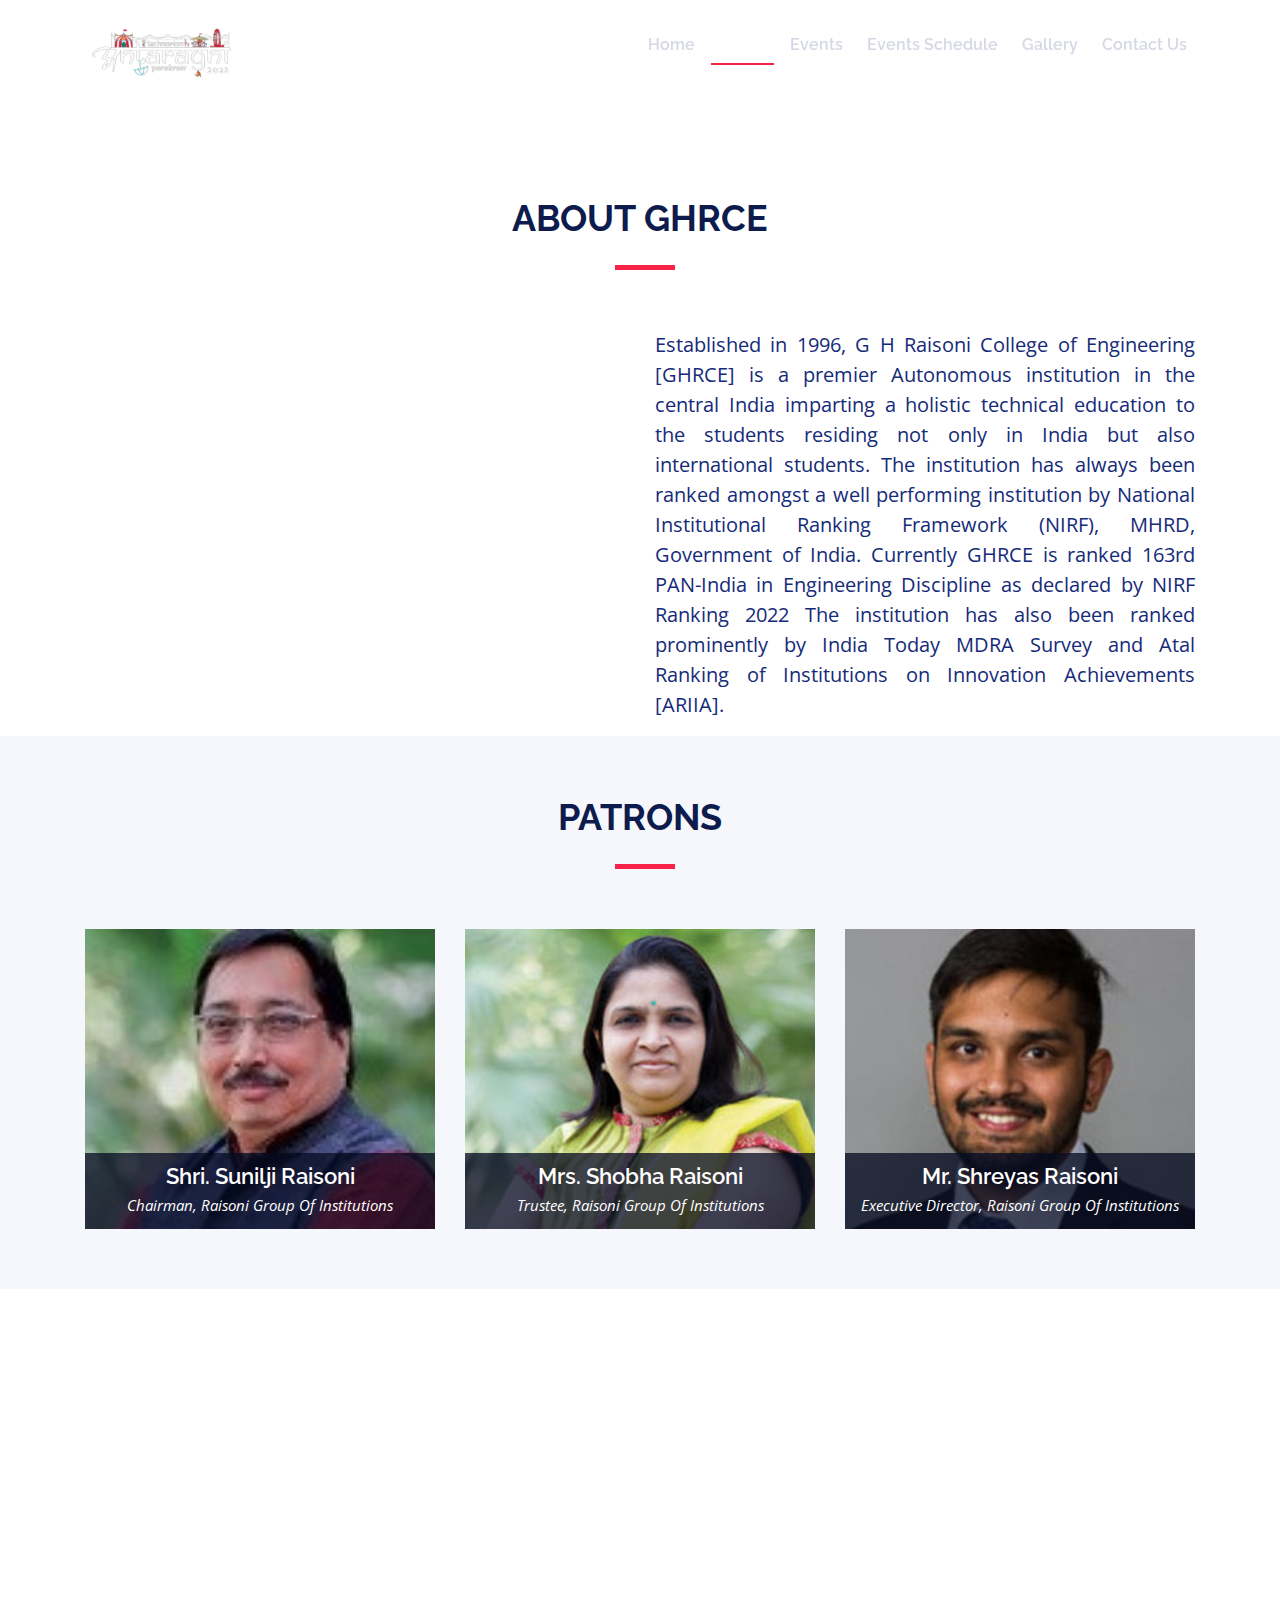
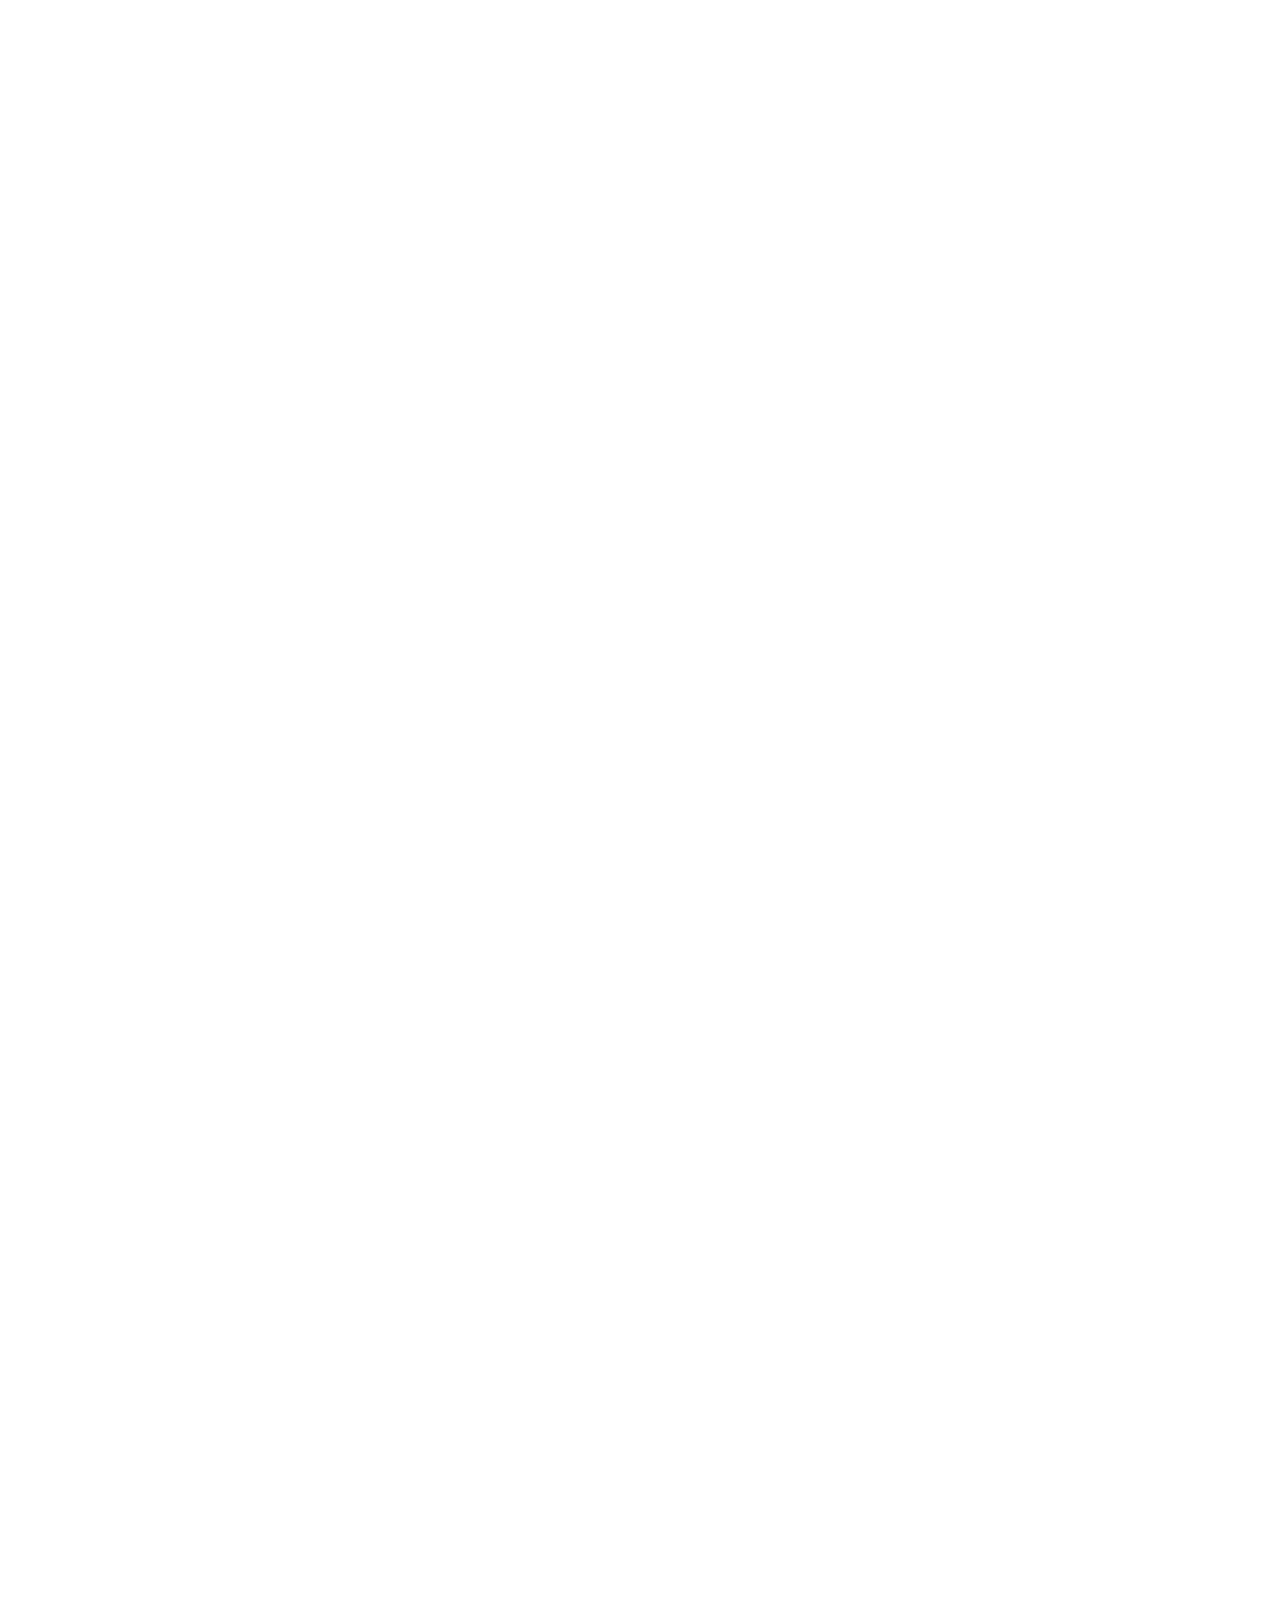
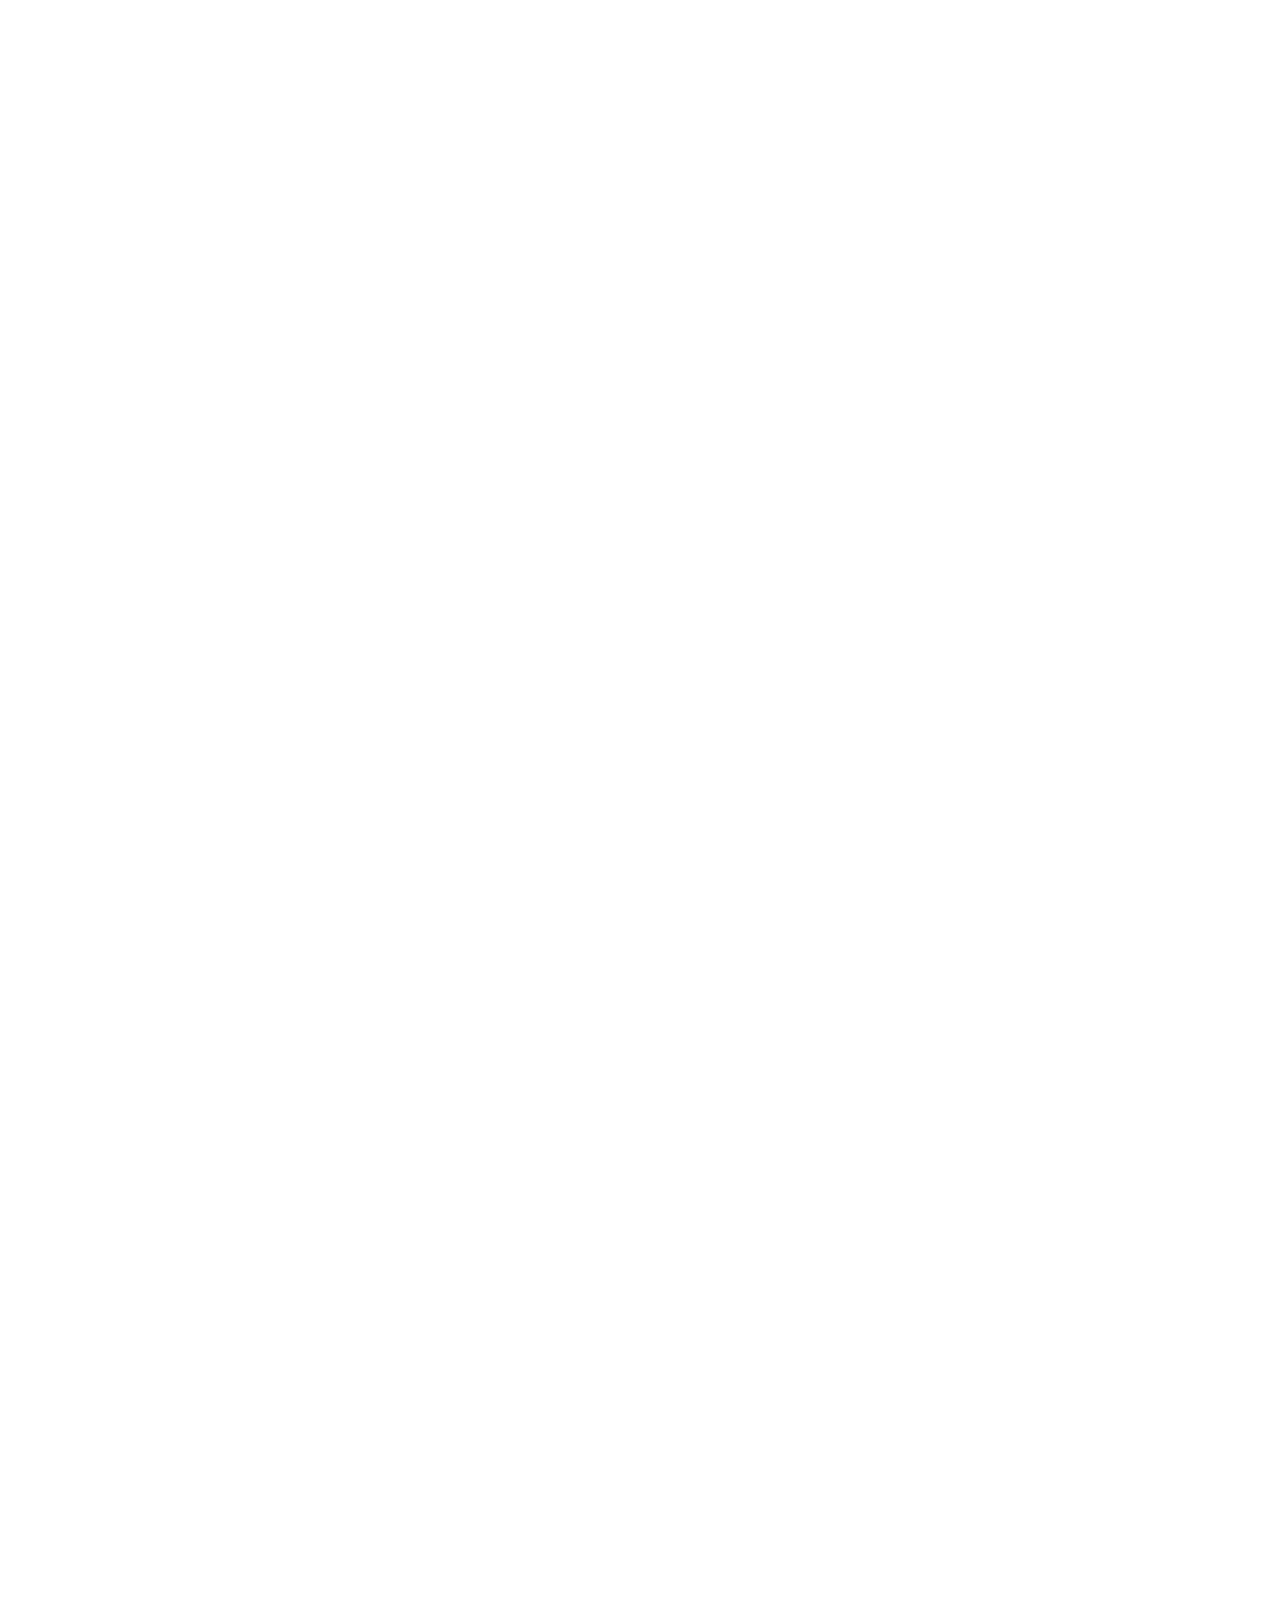
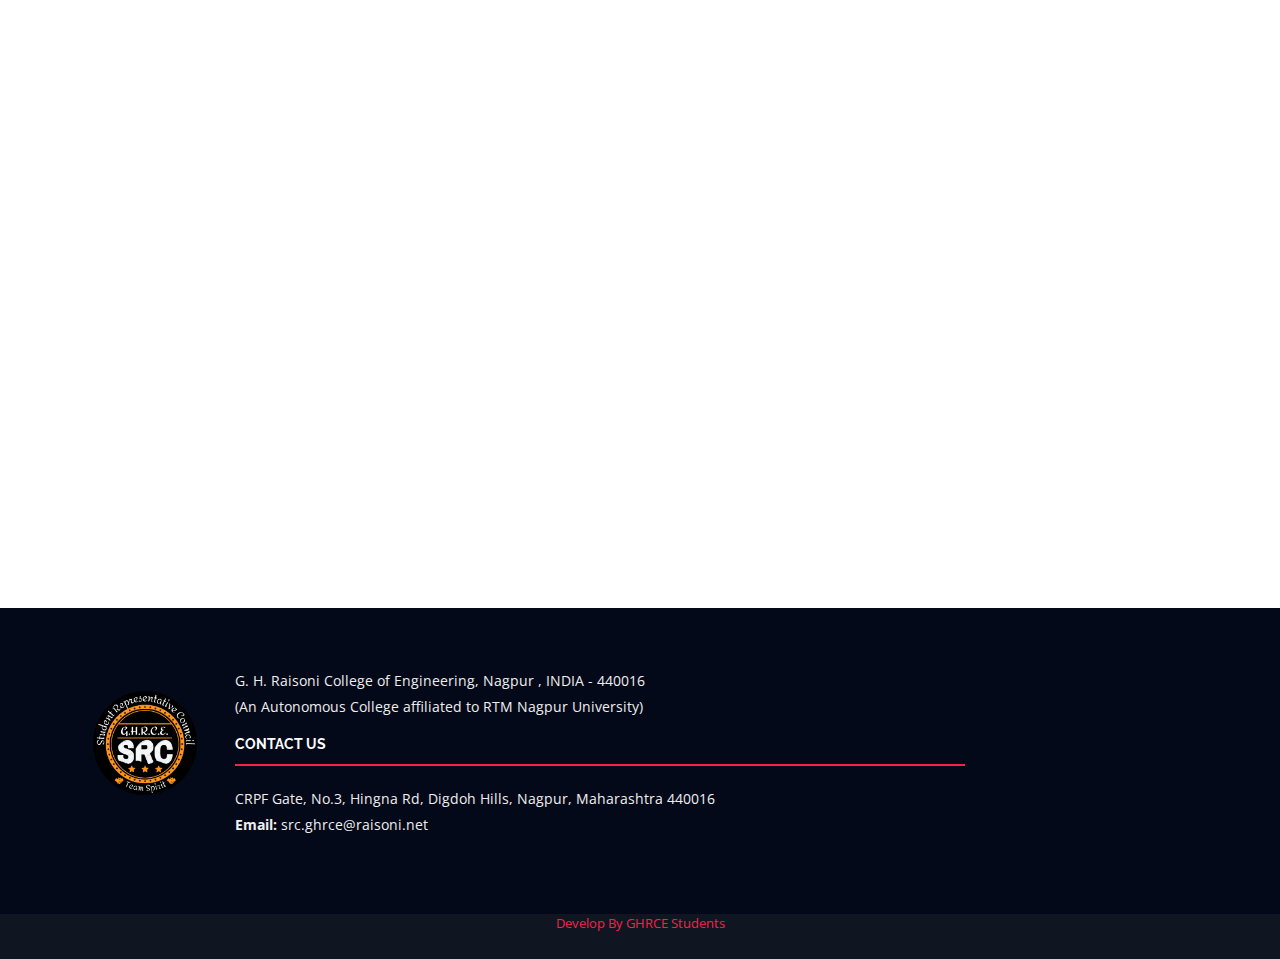
==== commit e427fae5: "Merge branch 'main' of https://github.com/vidhanshu/Antaragni_website_2022 into ajay" ====
--- a/about_us.html
+++ b/about_us.html
@@ -78,7 +78,7 @@
             </li>
             <li class="menu-active">
               <a href="about_us.html" style="font-size: 16px !important"
-                >About Us</a
+                >About</a
               >
             </li>
             <li>
@@ -174,20 +174,18 @@
             </div>
 
             <div class="col-lg-6 div-col-md-6 div-col-sm-12">
-              <p style="color: #152b79; font-size: 16px" align="justify">
-                 Established in 1996, G H Raisoni College of Engineering
-                [GHRCE] is a premier Autonomous institution in the central India
+              <p style="color: #152b79; font-size: 20px" align="justify">
+                Established in 1996, G H Raisoni College of Engineering [GHRCE]
+                is a premier Autonomous institution in the central India
                 imparting a holistic technical education to the students
                 residing not only in India but also international students. The
                 institution has always been ranked amongst a well performing
                 institution by National Institutional Ranking Framework (NIRF),
-                MHRD, Government of India.<br /><br />&ensp; Currently GHRCE is
-                ranked 163rd PAN-India in Engineering Discipline as declared by
-                NIRF Ranking 2022 The institution has also been ranked
-                prominently by India Today MDRA Survey and Atal Ranking of
-                Institutions on Innovation Achievements [ARIIA]. 1st Rank in
-                India at ARIIA-2021 among private / Self Financed College /
-                institutions.
+                MHRD, Government of India. Currently GHRCE is ranked 163rd
+                PAN-India in Engineering Discipline as declared by NIRF Ranking
+                2022 The institution has also been ranked prominently by India
+                Today MDRA Survey and Atal Ranking of Institutions on Innovation
+                Achievements [ARIIA].
               </p>
               <!--<h3 style="color: #0e1b4d;">Where</h3>-->
               <!--<p style="color: #152b79;">G.H. Raisoni College of Engineering, Nagpur</p>-->
@@ -197,7 +195,11 @@
       </section>
 
       <!--Patrons-->
-      <section id="speakers" class="wow fadeInUp" style="background-color: #f6f7fd">
+      <section
+        id="speakers"
+        class="wow fadeInUp"
+        style="background-color: #f6f7fd"
+      >
         <div class="container">
           <div class="section-header">
             <h2>Patrons</h2>
@@ -206,7 +208,7 @@
             <div class="col-lg-4 col-md-6">
               <div class="speaker">
                 <img
-                  src="https://ghrce.raisoni.net/assets/images/faculties/chairman.webp"
+                  src="./img/about_img/suniljiRaisoni.jpg"
                   alt="img/about_img/Sunilji.jpg"
                   class="img-fluid size"
                 />
@@ -277,7 +279,11 @@
       </section>
 
       <!--COMMITTEE-->
-      <section id="speakers" class="wow fadeInUp" style="background-color: #f6f7fd">
+      <section
+        id="speakers"
+        class="wow fadeInUp"
+        style="background-color: #f6f7fd"
+      >
         <div class="container">
           <div class="section-header">
             <h2>Committee</h2>
@@ -302,7 +308,7 @@
             <div class="col-lg-4 col-md-6">
               <div class="speaker">
                 <img
-                  src="https://ghrce.raisoni.net/assets/images/faculties/dr-jaju.webp"
+                  src="img/about_img/sbJaju.png"
                   alt="img/about/about_img/sbJaju.png"
                   class="img-fluid size"
                 />
@@ -379,14 +385,15 @@
       </section>
 
       <!--SRC CO-ORDINATORS-->
-      <section id="speakers" class="wow fadeInUp" >
+      <section id="speakers" class="wow fadeInUp">
         <div class="container">
           <div class="section-header">
             <h2>SRC Co-ordinators</h2>
           </div>
 
           <div class="row">
-            <div class="col-lg-4 col-md-2 ">
+            <!-- asmita raut -->
+            <div class="col-lg-4 col-md-2">
               <div class="speaker text-center">
                 <img
                   src="img/about_img/asmita.jpg"
@@ -397,12 +404,14 @@
                   height="50%"
                 />
               </div>
-              <div class="text-center ">
+              <div class="text-center">
                 <h5><a href="#">Ms. Ashmita Raut</a></h5>
                 <p class="mb-1">Gathering Secretory (GS)</p>
                 <p>VIII CSE</p>
               </div>
             </div>
+
+            <!-- vishakha bhateja -->
             <div class="col-lg-4 col-md-2">
               <div class="speaker text-center">
                 <img
@@ -420,6 +429,8 @@
                 <p>VI CSE</p>
               </div>
             </div>
+
+            <!-- atharva deshmukh -->
             <div class="col-lg-4 col-md-2">
               <div class="speaker text-center">
                 <img
@@ -437,6 +448,27 @@
                 <p>VI CSE</p>
               </div>
             </div>
+
+            <!-- rahul nikam -->
+            <div class="col-lg-4 col-md-2">
+              <div class="speaker text-center">
+                <img
+                  src="img/about_img/rahul.jpg"
+                  alt="Speaker 1"
+                  class="img-fluid"
+                  style="border-radius: 50%"
+                  width="50%"
+                  height="50%"
+                />
+              </div>
+              <div class="text-center">
+                <h5><a href="#"> Mr. Rahul Nikam</a></h5>
+                <p class="mb-1">Joint-Gathering Secretory (GS)</p>
+                <p>VIII EE</p>
+              </div>
+            </div>
+
+            <!--manish ahuja -->
             <div class="col-lg-4 col-md-2">
               <div class="speaker text-center">
                 <img
@@ -454,6 +486,8 @@
                 <p>VI IT</p>
               </div>
             </div>
+
+            <!-- vidhi bhende -->
             <div class="col-lg-4 col-md-2">
               <div class="speaker text-center">
                 <img
@@ -471,6 +505,8 @@
                 <p>VI AI</p>
               </div>
             </div>
+
+            <!-- jay deshmukh -->
             <div class="col-lg-4 col-md-2">
               <div class="speaker text-center">
                 <img
@@ -488,6 +524,8 @@
                 <p>VI ETRX</p>
               </div>
             </div>
+
+            <!-- abhinav naidu -->
             <div class="col-lg-4 col-md-2">
               <div class="speaker text-center">
                 <img
@@ -505,6 +543,8 @@
                 <p>VIII Mech</p>
               </div>
             </div>
+
+            <!-- hruturaj -->
             <div class="col-lg-4 col-md-2">
               <div class="speaker text-center">
                 <img
@@ -522,6 +562,8 @@
                 <p>VI CSE</p>
               </div>
             </div>
+
+            <!-- nivruttinath -->
             <div class="col-lg-4 col-md-2">
               <div class="speaker text-center">
                 <img
@@ -534,24 +576,66 @@
                 />
               </div>
               <div class="text-center">
-                <h5><a href="#">Ms. Nivruttunath Nagrikar</a></h5>
+                <h5><a href="#">Mr. Nivruttunath Nagrikar</a></h5>
                 <p class="mb-1">Joint-Gymkhana President (GP)</p>
                 <p>VI ETC</p>
               </div>
             </div>
+
+            <!-- bhavisha -->
+            <div class="col-lg-4 col-md-2">
+              <div class="speaker text-center">
+                <img
+                  src="img/about_img/bhavisha.jpg"
+                  alt="Speaker 1"
+                  class="img-fluid"
+                  style="border-radius: 50%"
+                  width="50%"
+                  height="50%"
+                />
+              </div>
+              <div class="text-center">
+                <h5><a href="#">Ms. Bhavisha Umale</a></h5>
+                <p class="mb-1">Treasurer</p>
+                <p>VI AI</p>
+              </div>
+            </div>
           </div>
         </div>
       </section>
 
       <!--Website developer Team-->
       <section id="developer">
-        <section id="speakers" class="wow fadeInUp" style="background-color: #f6f7fd">
+        <section
+          id="speakers"
+          class="wow fadeInUp"
+          style="background-color: #f6f7fd"
+        >
           <div class="container">
             <div class="section-header">
               <h2>Website Development Team</h2>
             </div>
 
             <div class="row">
+              <!-- Aatiya Khan ma'am-->
+              <div class="col-lg-4 col-md-2">
+                <div class="speaker text-center">
+                  <img
+                    src="img/about_img/atiyaMa'am.jpg"
+                    alt="Speaker 1"
+                    class="img-fluid"
+                    style="border-radius: 50%; object-fit: cover"
+                    width="50%"
+                    height="50%"
+                  />
+                </div>
+                <div class="text-center">
+                  <h5 class="mb-1"><a href="#">Mrs. Atiya khan</a></h5>
+                  <p class="mb-1">Web Master</p>
+                  <!-- <p>VI IT</p> -->
+                </div>
+              </div>
+
               <!--Mrunal Dhomane-->
               <div class="col-lg-4 col-md-2">
                 <div class="speaker text-center">
@@ -594,7 +678,7 @@
               <div class="col-lg-4 col-md-2">
                 <div class="speaker text-center">
                   <img
-                    src="img/about_img/unknown.jpg"
+                    src="img/about_img/aayush.jpg"
                     alt=""
                     class="img-fluid"
                     style="border-radius: 50%"
@@ -613,7 +697,7 @@
               <div class="col-lg-4 col-md-2">
                 <div class="speaker text-center">
                   <img
-                    src="img/about_img/unknown.jpg"
+                    src="img/about_img/vidit.jpg"
                     alt=""
                     class="img-fluid"
                     style="border-radius: 50%"
@@ -632,7 +716,7 @@
               <div class="col-lg-4 col-md-2">
                 <div class="speaker text-center">
                   <img
-                    src="img/about_img/unknown.jpg"
+                    src="img/about_img/vidhanshu.jpg"
                     alt=""
                     class="img-fluid"
                     style="border-radius: 50%"
@@ -641,17 +725,19 @@
                   />
                 </div>
                 <div class="text-center">
-                  <h5 class="mb-1"><a href="#">Ms. Vidhanshu Burade</a></h5>
+                  <h5 class="mb-1"><a href="#">Ms. Vidhanshu Borade</a></h5>
                   <p class="mb-1">Dev</p>
                   <p>VI CSE</p>
                 </div>
               </div>
+
+              <div class="col-lg-4 col-md-2"></div>
 
               <!--Jagnesh Parashuramkar-->
               <div class="col-lg-4 col-md-2">
                 <div class="speaker text-center">
                   <img
-                    src="img/about_img/unknown.jpg"
+                    src="img/about_img/jagesh.jpg"
                     alt=""
                     class="img-fluid"
                     style="border-radius: 50%"
@@ -659,14 +745,16 @@
                     height="50%"
                   />
                 </div>
-                <div class="text-center">
+                <div class="speaker text-center">
                   <h5 class="mb-1">
                     <a href="#">Mr. Jagnesh Parashuramkar</a>
                   </h5>
                   <p class="mb-1">Designer</p>
-                  <p>VI DIC</p>
-                </div>
-              </div>
+                  <p>I DIC</p>
+                </div>
+              </div>
+
+              <div class="col-lg-4 col-md-2"></div>
             </div>
           </div>
         </section>
--- a/css/style.css
+++ b/css/style.css
@@ -463,11 +463,22 @@
 
 #intro {
   width: 100%;
-  height: 100vh;
+  height: 100vh !important;
   background: url(../img/coverPage.png) top center;
   background-size: cover;
+  background-repeat: no-repeat;
   overflow: hidden;
   position: relative;
+}
+
+#intro .timer__container {
+  display: flex;
+  justify-content: center;
+}
+
+#clgName {
+  width: 190% !important;
+  max-width: 100rem;
 }
 
 #antaragniWord {
@@ -480,20 +491,56 @@
     font-family: "Berkshire Swash", cursive !important;
     font-size: 50px !important;
   }
-
-  #clgName {
-    width: 45rem !important;
-  }
-}
-
-@media (max-width: 770px) and (min-width: 380px) {
+  #intro .day {
+    font-size: 30px !important;
+  }
+  #intro .hour {
+    font-size: 30px !important;
+  }
+  #intro .min {
+    font-size: 30px !important;
+  }
+  #intro .sec {
+    font-size: 30px !important;
+  }
+}
+
+@media (max-width: 770px) and (min-width: 376px) {
   #antaragniWord {
     font-family: "Berkshire Swash", cursive !important;
     font-size: 75px !important;
   }
-  #clgName {
-    width: 75rem !important;
-  }
+  #intro .day {
+    font-size: 45px !important;
+  }
+  #intro .hour {
+    font-size: 45px !important;
+  }
+  #intro .min {
+    font-size: 45px !important;
+  }
+  #intro .sec {
+    font-size: 45px !important;
+  }
+}
+
+@media (min-width: 770px) {
+  #antaragniWord {
+    font-family: "Berkshire Swash", cursive !important;
+    font-size: 150px !important;
+  }
+  /* #intro .day {
+    font-size: 45px !important;
+  }
+  #intro .hour {
+    font-size: 45px !important;
+  }
+  #intro .min {
+    font-size: 45px !important;
+  }
+  #intro .sec {
+    font-size: 45px !important;
+  } */
 }
 
 #intro:before {
@@ -710,7 +757,7 @@
 }
 
 #about p {
-  font-size: 14px;
+  font-size: 20px !important;
   margin-bottom: 20px;
   color: #fff;
 }
@@ -843,7 +890,7 @@
 }
 
 #schedule .nav-tabs a.active {
-  background-color: #f82249;
+  background-color: #A973BD;
   color: #fff;
 }
 
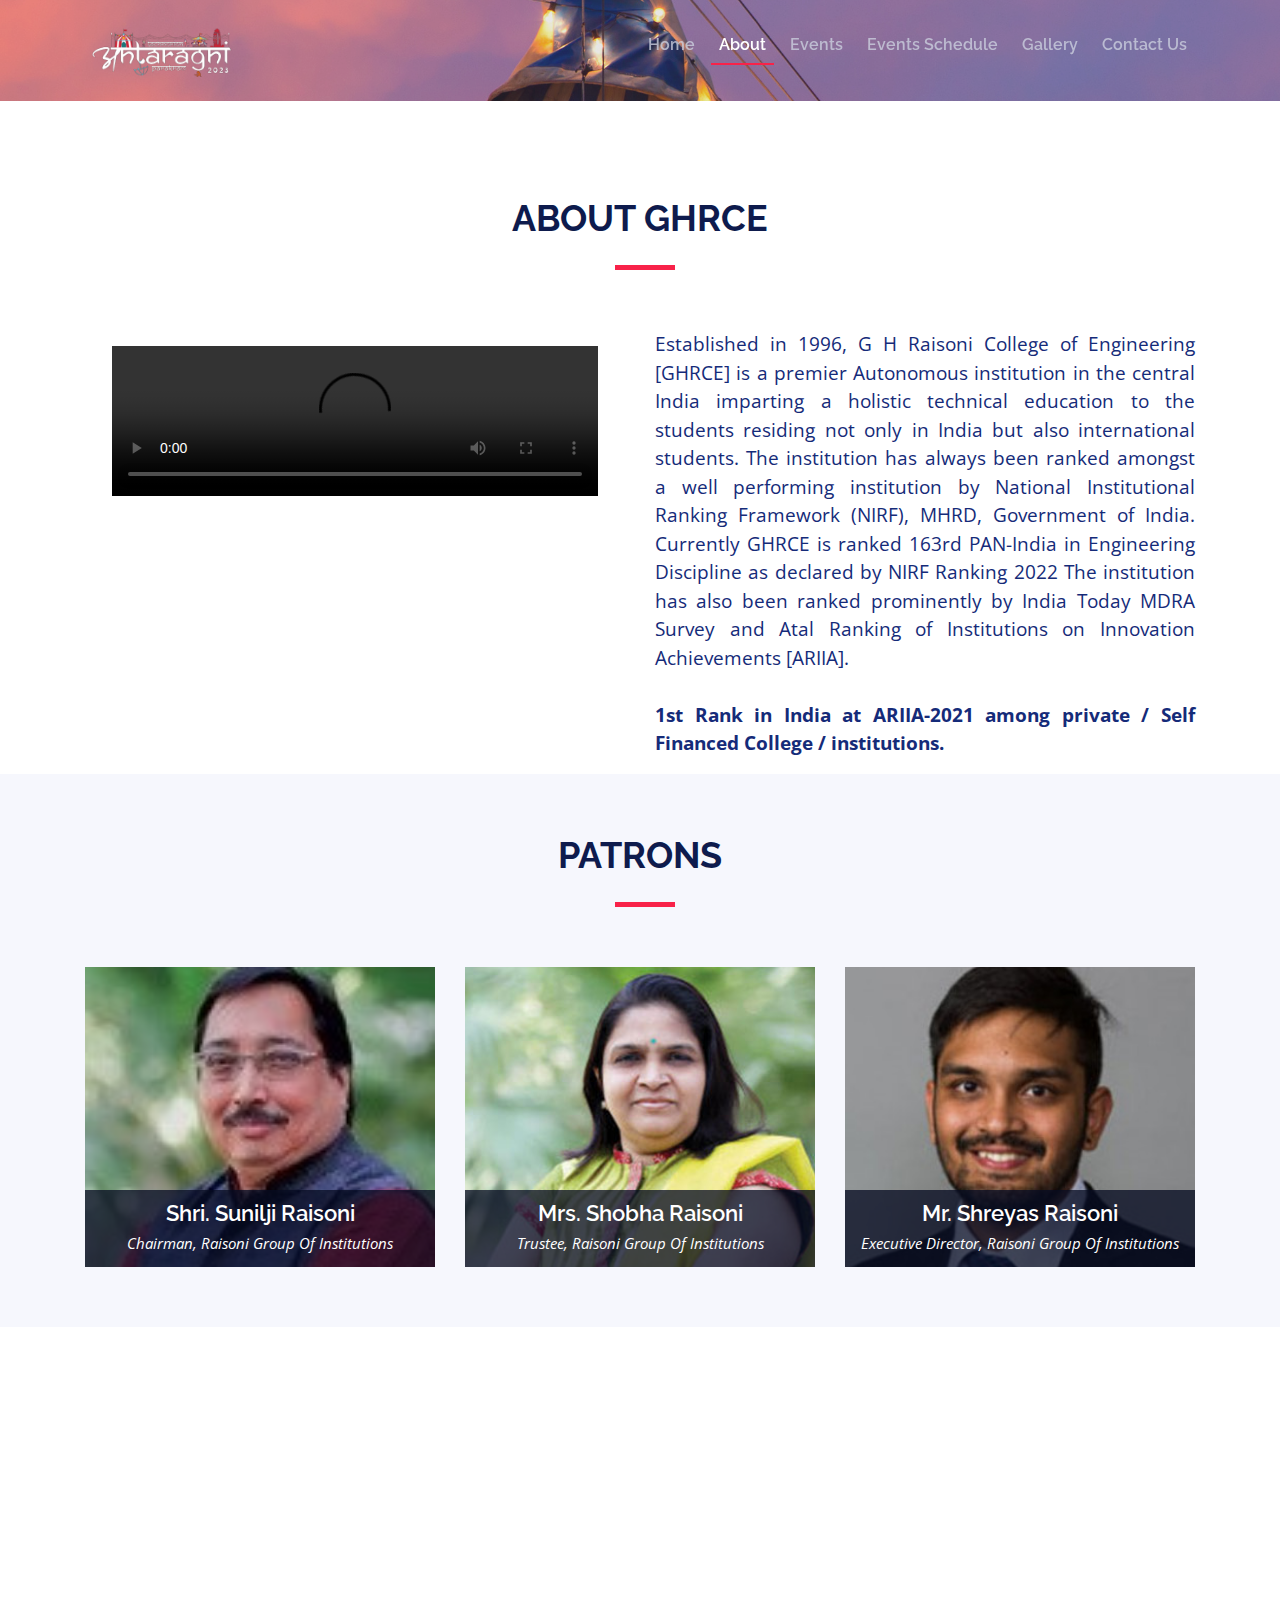
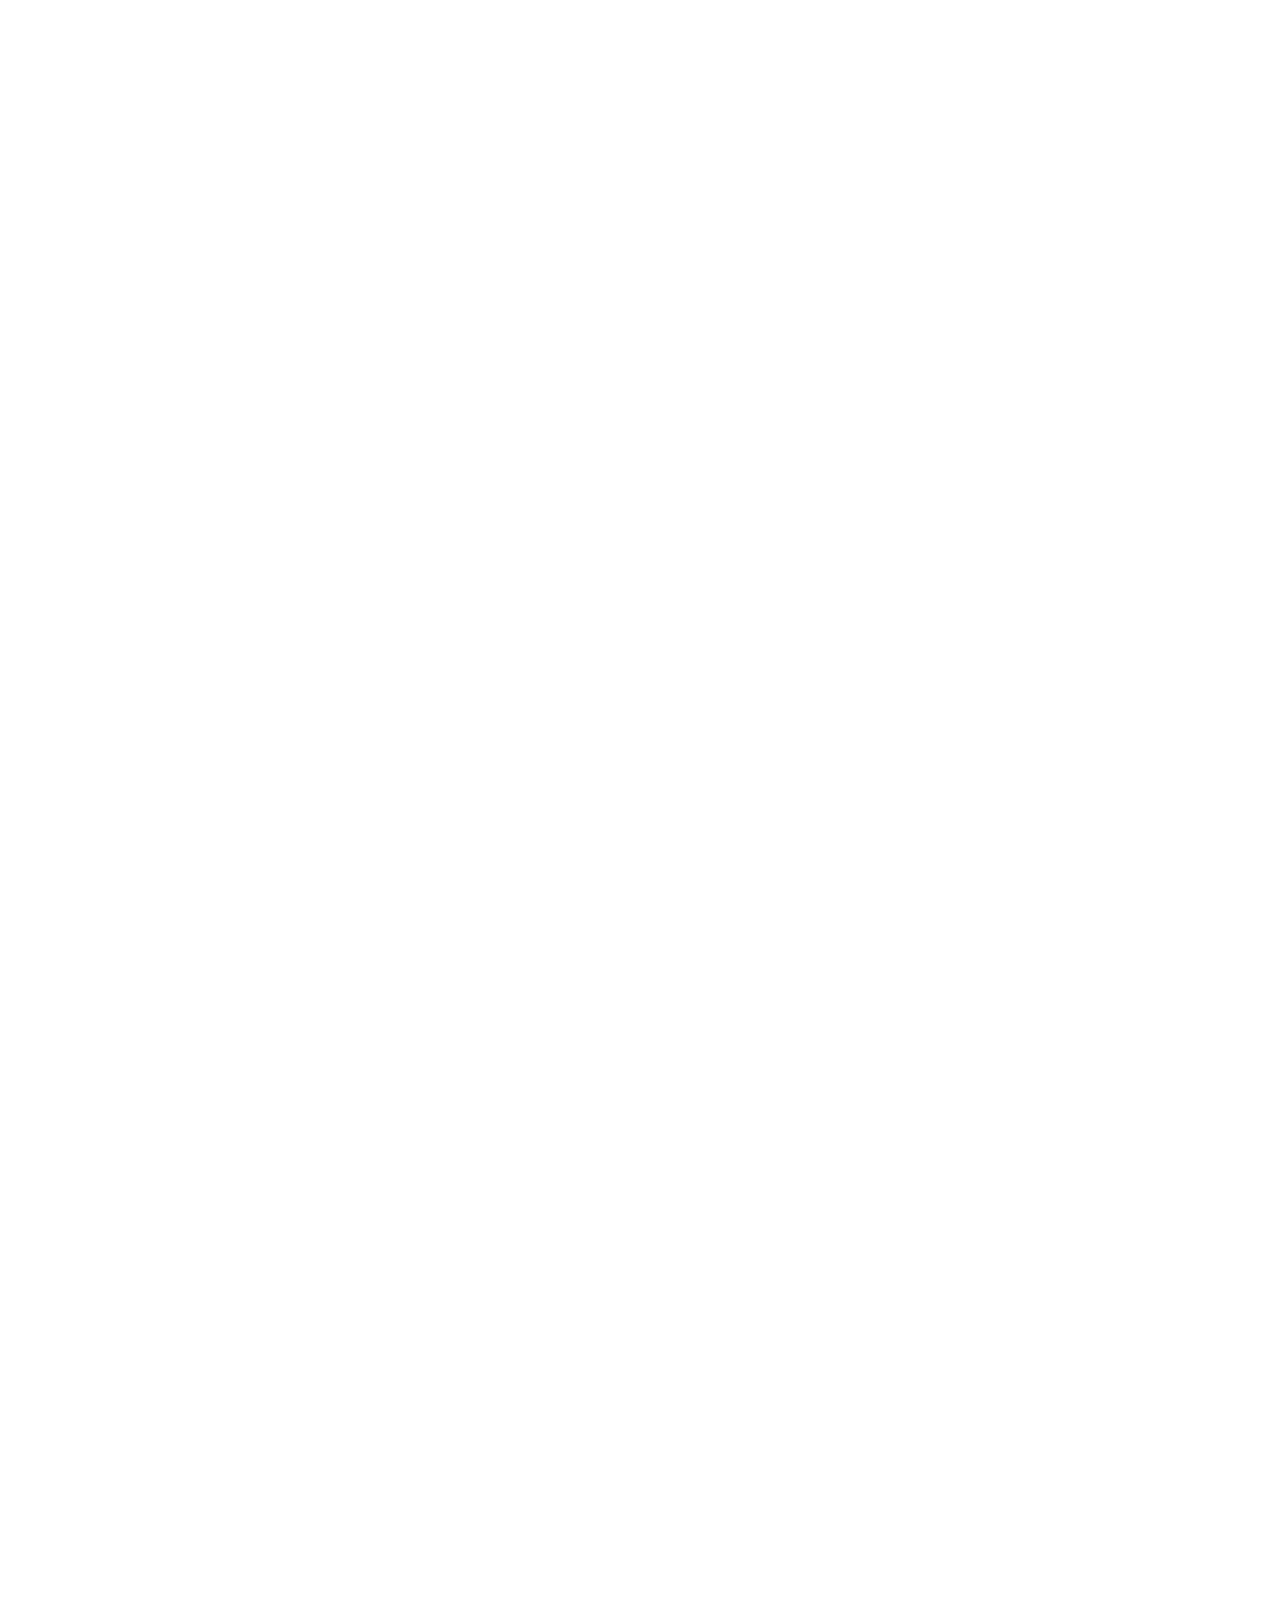
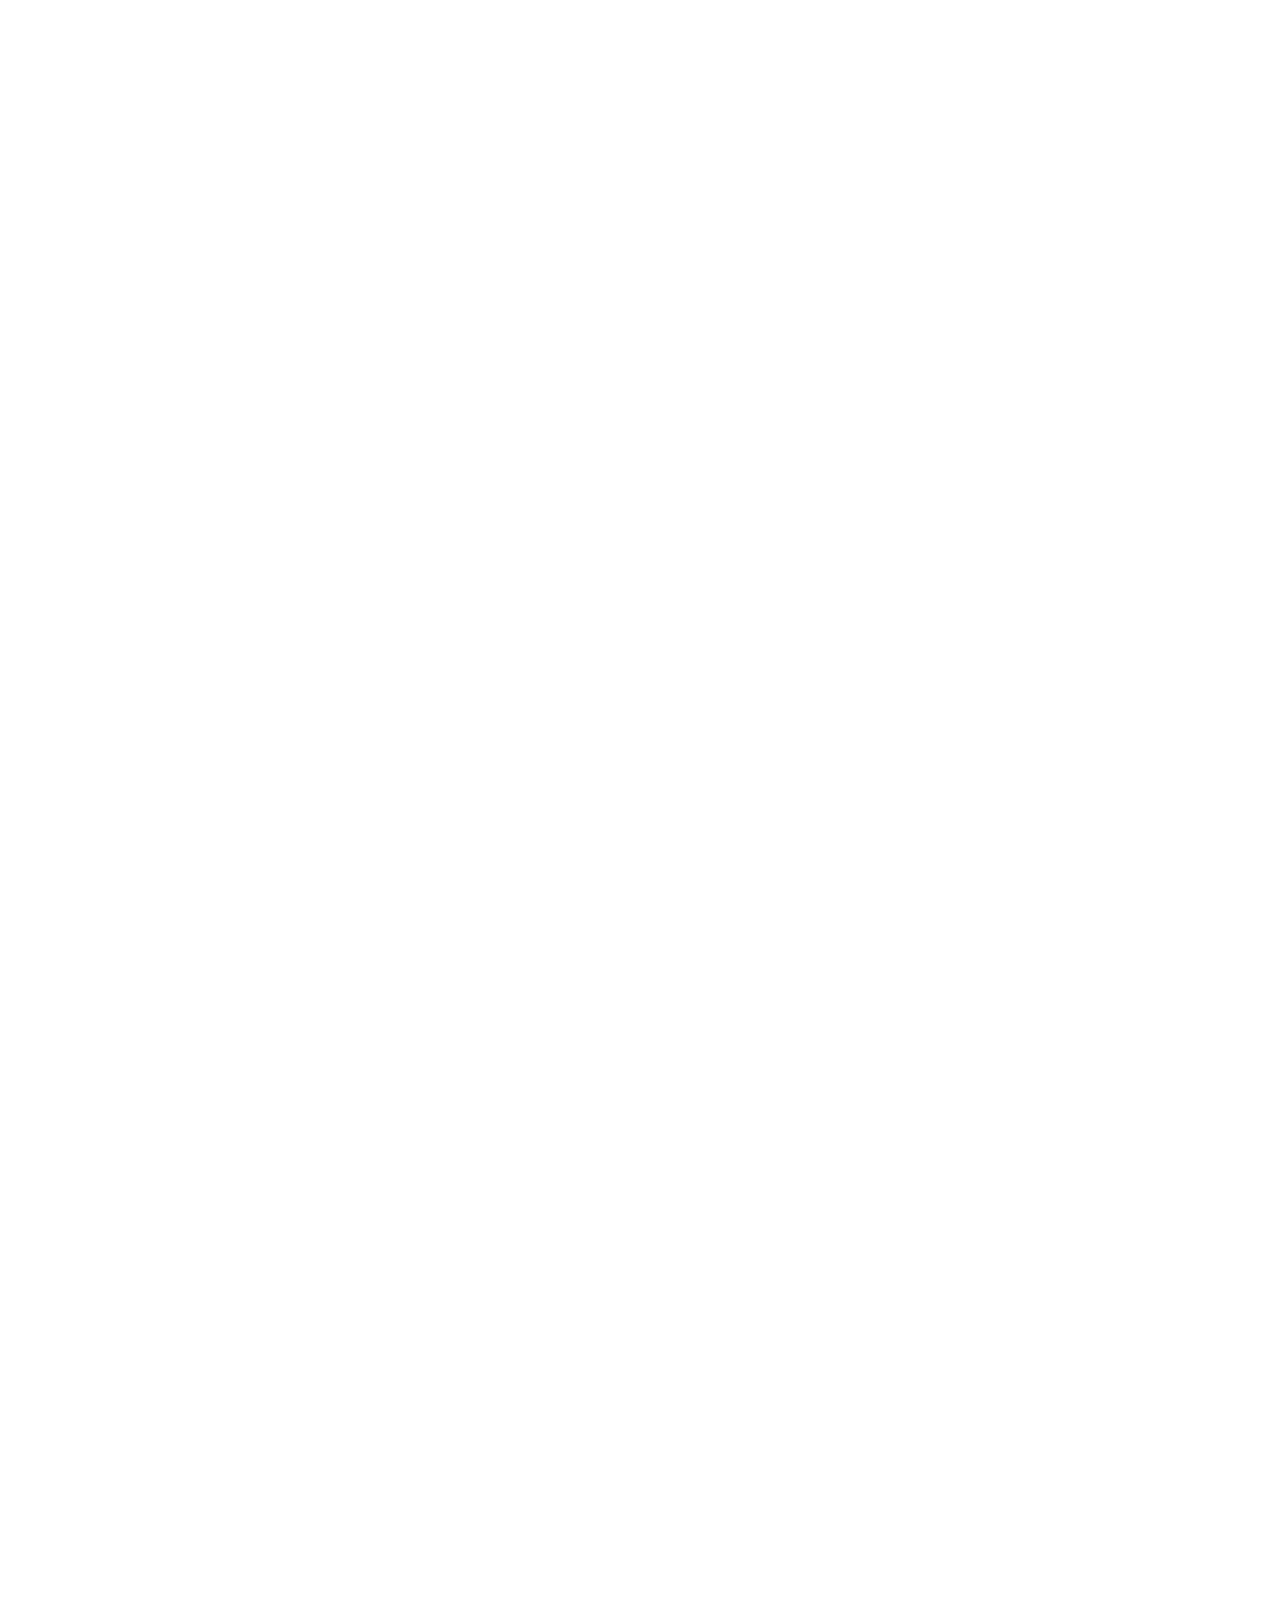
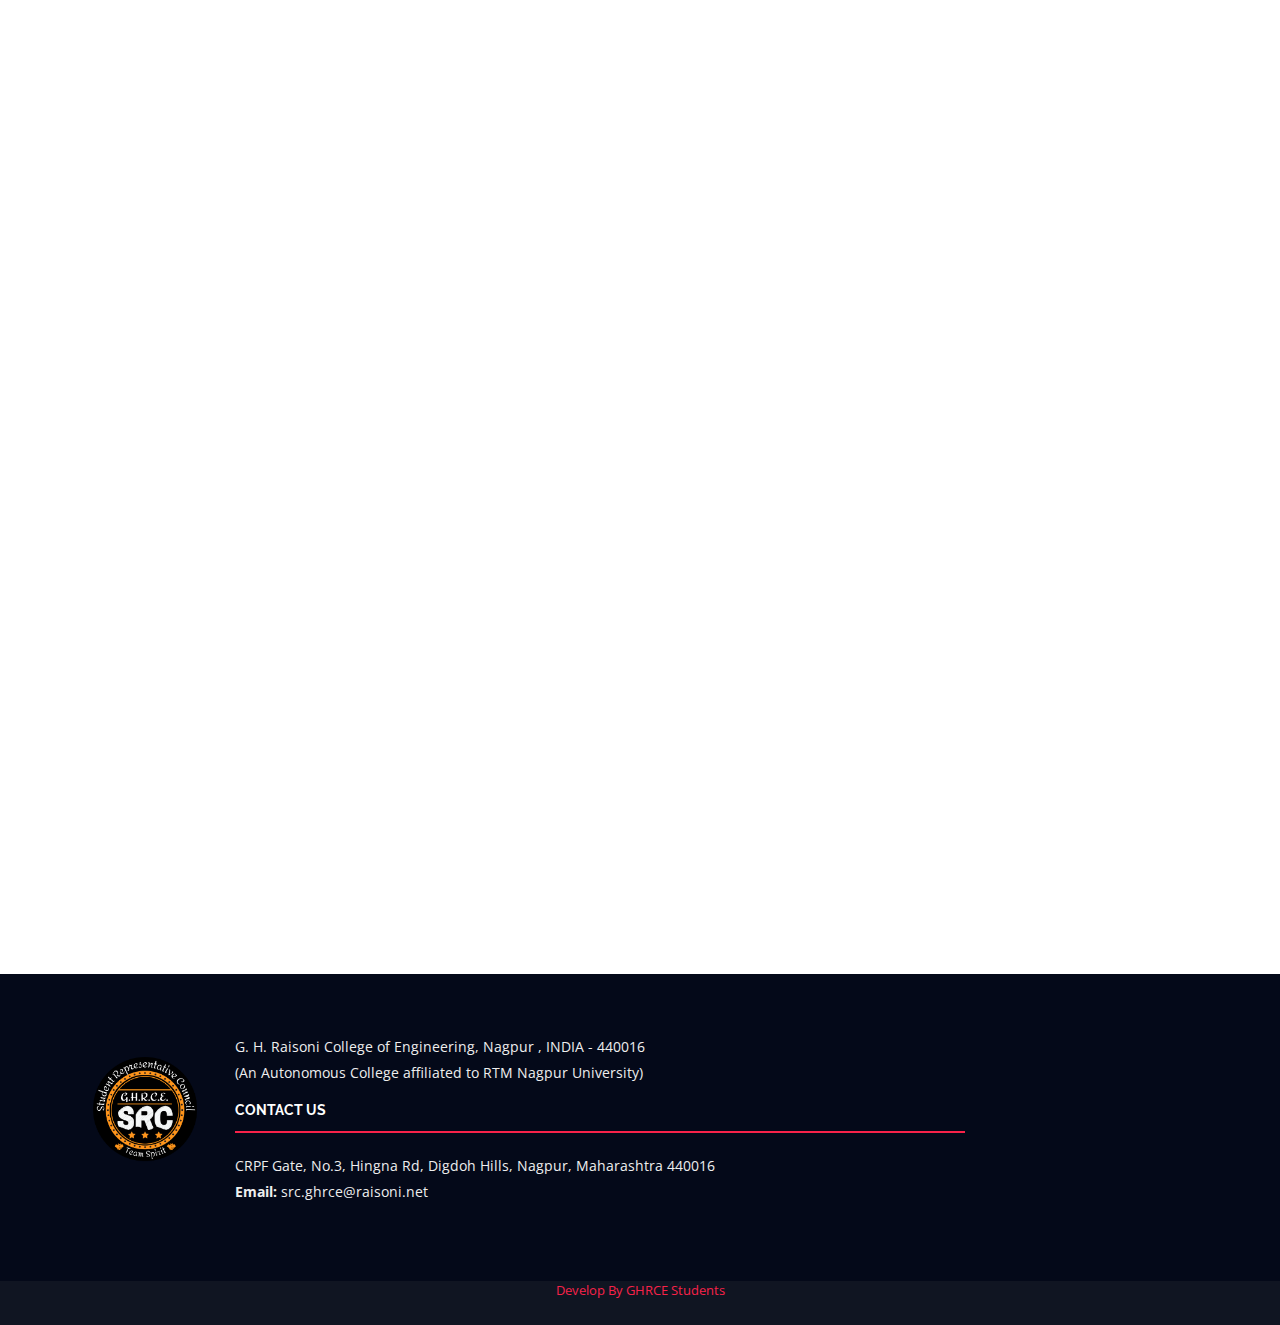
==== commit 03c26f3b: "Merge branch 'main' of https://github.com/404ajayreddy/Antaragni_website_2022_ajay" ====
--- a/about_us.html
+++ b/about_us.html
@@ -115,7 +115,7 @@
 
     <style>
       #about {
-        background: url("img/coverpage.png");
+        background: url("img/coverPage.png");
       }
     </style>
 
@@ -155,6 +155,7 @@
               <video
                 width="80%"
                 height="auto"
+                controls
                 autoplay
                 style="
                   width: 90%;
@@ -174,7 +175,7 @@
             </div>
 
             <div class="col-lg-6 div-col-md-6 div-col-sm-12">
-              <p style="color: #152b79; font-size: 20px" align="justify">
+              <p style="color: #152b79; font-size: 19px" align="justify">
                 Established in 1996, G H Raisoni College of Engineering [GHRCE]
                 is a premier Autonomous institution in the central India
                 imparting a holistic technical education to the students
@@ -185,7 +186,11 @@
                 PAN-India in Engineering Discipline as declared by NIRF Ranking
                 2022 The institution has also been ranked prominently by India
                 Today MDRA Survey and Atal Ranking of Institutions on Innovation
-                Achievements [ARIIA].
+                Achievements [ARIIA]. <br /><br />
+                <b
+                  >1st Rank in India at ARIIA-2021 among private / Self Financed
+                  College / institutions.</b
+                >
               </p>
               <!--<h3 style="color: #0e1b4d;">Where</h3>-->
               <!--<p style="color: #152b79;">G.H. Raisoni College of Engineering, Nagpur</p>-->
@@ -374,12 +379,30 @@
                 />
                 <div class="details">
                   <h3><a href="#">Dr. D. V. Padole</a></h3>
+                  <p>Dean Admission</p>
+                  <p>__________</p>
+                </div>
+              </div>
+            </div>
+
+            <div class="col-lg-4 col-md-6"></div>
+
+            <!-- Daigvane Ma'am -->
+
+            <div class="col-lg-4 col-md">
+              <div class="speaker">
+                <img
+                  src="https://ghrce.raisoni.net/assets/images/faculties/prema-daigwane.webp"
+                  alt="Speaker 1"
+                  class="img-fluid size"
+                />
+                <div class="details">
+                  <h3><a href="#">Dr. Prema Daigavane</a></h3>
                   <p>Gathering Incharge</p>
                   <p>__________</p>
                 </div>
               </div>
             </div>
-            <div class="col-lg-2 col-md-4"></div>
           </div>
         </div>
       </section>
@@ -563,41 +586,43 @@
               </div>
             </div>
 
-            <!-- nivruttinath -->
-            <div class="col-lg-4 col-md-2">
-              <div class="speaker text-center">
-                <img
-                  src="img/about_img/nivruttinath.jpg"
-                  alt="Speaker 1"
-                  class="img-fluid"
-                  style="border-radius: 50%"
-                  width="50%"
-                  height="50%"
-                />
-              </div>
-              <div class="text-center">
-                <h5><a href="#">Mr. Nivruttunath Nagrikar</a></h5>
-                <p class="mb-1">Joint-Gymkhana President (GP)</p>
-                <p>VI ETC</p>
-              </div>
-            </div>
-
-            <!-- bhavisha -->
-            <div class="col-lg-4 col-md-2">
-              <div class="speaker text-center">
-                <img
-                  src="img/about_img/bhavisha.jpg"
-                  alt="Speaker 1"
-                  class="img-fluid"
-                  style="border-radius: 50%"
-                  width="50%"
-                  height="50%"
-                />
-              </div>
-              <div class="text-center">
-                <h5><a href="#">Ms. Bhavisha Umale</a></h5>
-                <p class="mb-1">Treasurer</p>
-                <p>VI AI</p>
+            <div class="Center">
+              <!-- nivruttinath -->
+              <div class="col-lg-4 col-md-2">
+                <div class="speaker text-center">
+                  <img
+                    src="img/about_img/nivruttinath.jpg"
+                    alt="Speaker 1"
+                    class="img-fluid"
+                    style="border-radius: 50%"
+                    width="50%"
+                    height="50%"
+                  />
+                </div>
+                <div class="text-center">
+                  <h5><a href="#">Mr. Nivruttunath Nagrikar</a></h5>
+                  <p class="mb-1">Joint-Gymkhana President (GP)</p>
+                  <p>VI ETC</p>
+                </div>
+              </div>
+
+              <!-- bhavisha -->
+              <div class="col-lg-4 col-md-2">
+                <div class="speaker text-center">
+                  <img
+                    src="img/about_img/bhavisha.jpg"
+                    alt="Speaker 1"
+                    class="img-fluid"
+                    style="border-radius: 50%"
+                    width="50%"
+                    height="50%"
+                  />
+                </div>
+                <div class="text-center">
+                  <h5><a href="#">Ms. Bhavisha Umale</a></h5>
+                  <p class="mb-1">Treasurer</p>
+                  <p>VI AI</p>
+                </div>
               </div>
             </div>
           </div>
@@ -693,6 +718,25 @@
                 </div>
               </div>
 
+              <!--Vidhanshu Borade -->
+              <div class="col-lg-4 col-md-2">
+                <div class="speaker text-center">
+                  <img
+                    src="img/about_img/vidhanshu.jpg"
+                    alt=""
+                    class="img-fluid"
+                    style="border-radius: 50%"
+                    width="50%"
+                    height="50%"
+                  />
+                </div>
+                <div class="text-center">
+                  <h5 class="mb-1"><a href="#">Mr. Vidhanshu Borade</a></h5>
+                  <p class="mb-1">Dev</p>
+                  <p>VI CSE</p>
+                </div>
+              </div>
+
               <!--Vidit Chawda-->
               <div class="col-lg-4 col-md-2">
                 <div class="speaker text-center">
@@ -712,28 +756,9 @@
                 </div>
               </div>
 
-              <!--Vidhanshu Burade -->
-              <div class="col-lg-4 col-md-2">
-                <div class="speaker text-center">
-                  <img
-                    src="img/about_img/vidhanshu.jpg"
-                    alt=""
-                    class="img-fluid"
-                    style="border-radius: 50%"
-                    width="50%"
-                    height="50%"
-                  />
-                </div>
-                <div class="text-center">
-                  <h5 class="mb-1"><a href="#">Ms. Vidhanshu Borade</a></h5>
-                  <p class="mb-1">Dev</p>
-                  <p>VI CSE</p>
-                </div>
-              </div>
-
-              <div class="col-lg-4 col-md-2"></div>
-
-              <!--Jagnesh Parashuramkar-->
+              <!-- <div class="col-lg-4 col-md-2"></div> -->
+
+              <!--Jagesh Parashuramkar-->
               <div class="col-lg-4 col-md-2">
                 <div class="speaker text-center">
                   <img
@@ -747,15 +772,15 @@
                 </div>
                 <div class="speaker text-center">
                   <h5 class="mb-1">
-                    <a href="#">Mr. Jagnesh Parashuramkar</a>
+                    <a href="#">Mr. Jagesh Parshuramkar</a>
                   </h5>
                   <p class="mb-1">Designer</p>
                   <p>I DIC</p>
                 </div>
               </div>
-
-              <div class="col-lg-4 col-md-2"></div>
-            </div>
+            </div>
+
+            <!-- <div class="col-lg-4 col-md-2"></div> -->
           </div>
         </section>
       </section>
@@ -854,7 +879,7 @@
             Licensing information: https://bootstrapmade.com/license/
             Purchase the pro version with working PHP/AJAX contact form: https://bootstrapmade.com/buy/?theme=TheEvent
           -->
-          <a href="about_us.php#developer">Develop By GHRCE Students</a>
+          <a href="about_us.html#developer">Develop By GHRCE Students</a>
           <!-- redirect to antaragni main page -->
         </div>
       </div>
@@ -874,7 +899,7 @@
     <script src="lib/owlcarousel/owl.carousel.min.js"></script>
 
     <!-- Contact Form JavaScript File -->
-    <script src="contactform/contactform.js"></script>
+    <!-- <script src="contactform/contactform.js"></script> -->
 
     <!-- Template Main Javascript File -->
     <script src="js/main.js"></script>
--- a/css/style.css
+++ b/css/style.css
@@ -757,7 +757,7 @@
 }
 
 #about p {
-  font-size: 20px !important;
+  font-size: 22px !important;
   margin-bottom: 20px;
   color: #fff;
 }
@@ -1730,3 +1730,9 @@
     margin-top: 10px;
   }
 }
+
+
+.Center {
+  justify-content: center;
+  display: flex;
+}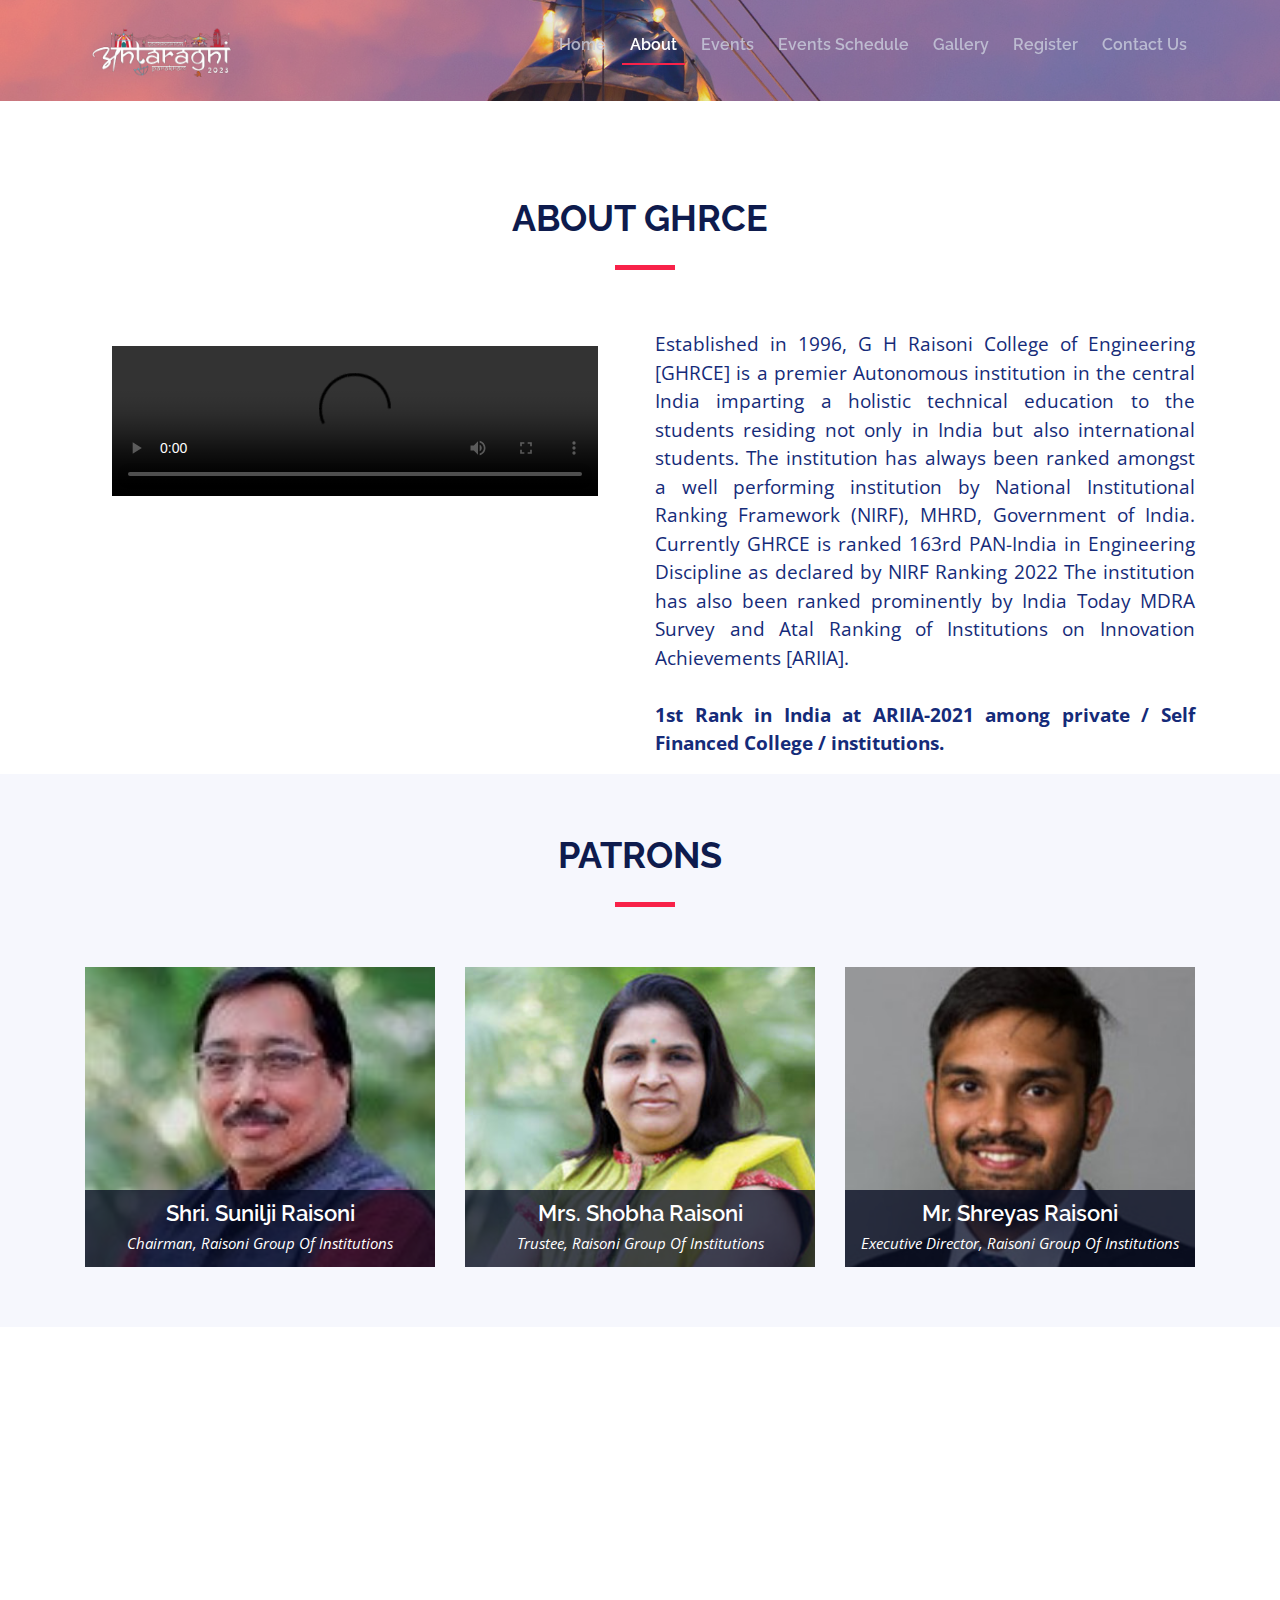
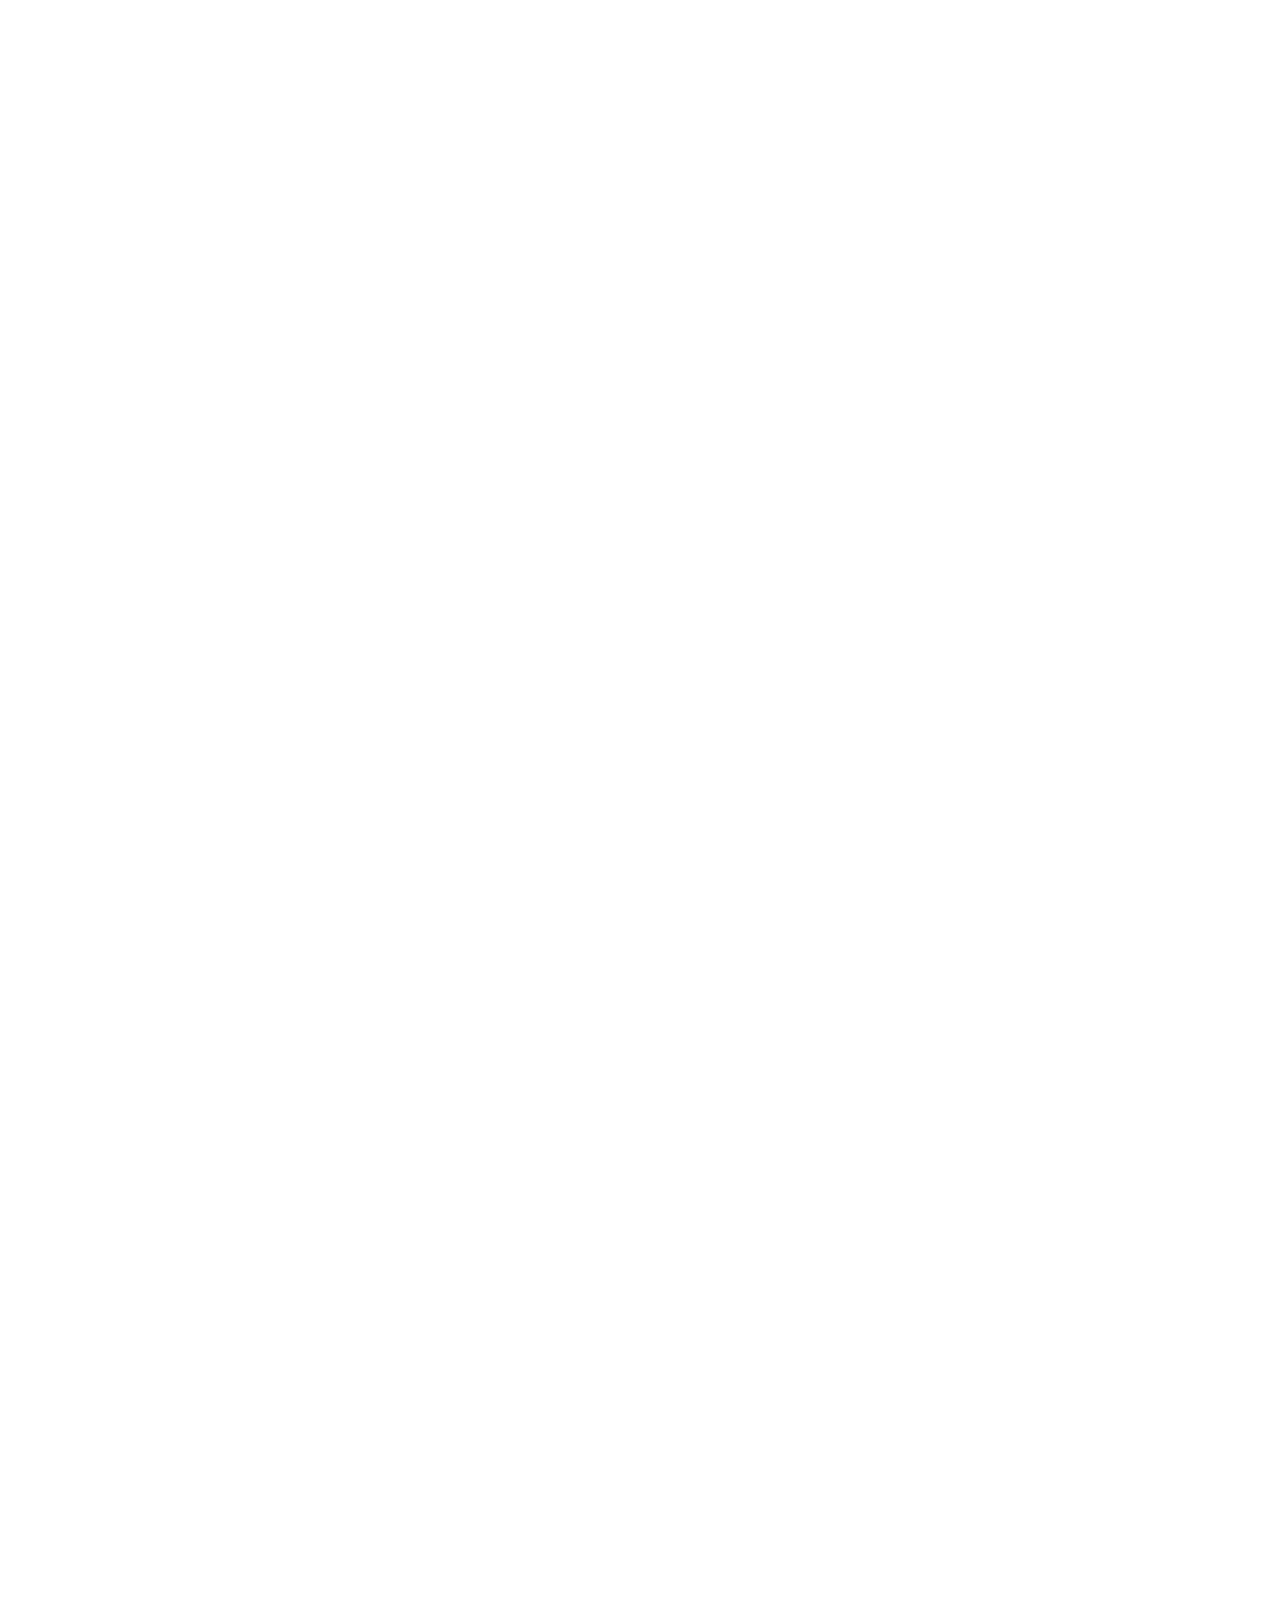
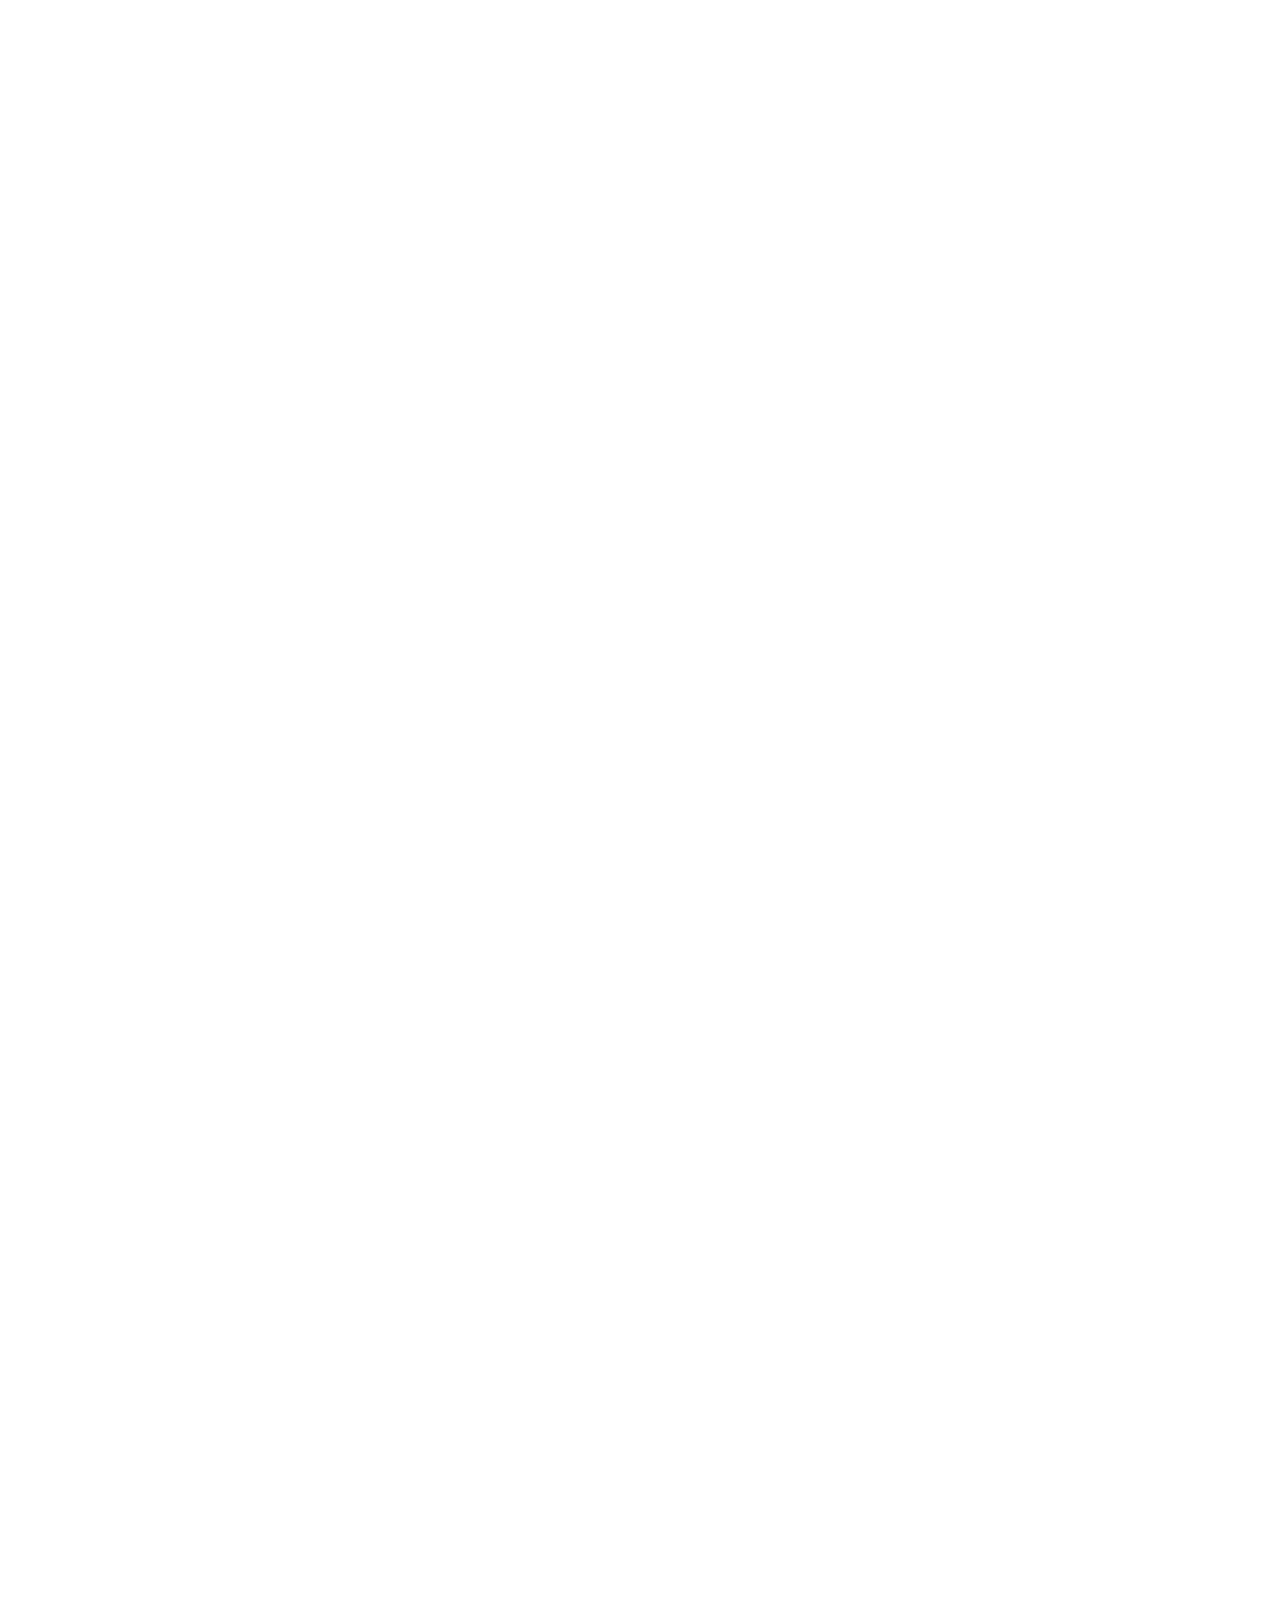
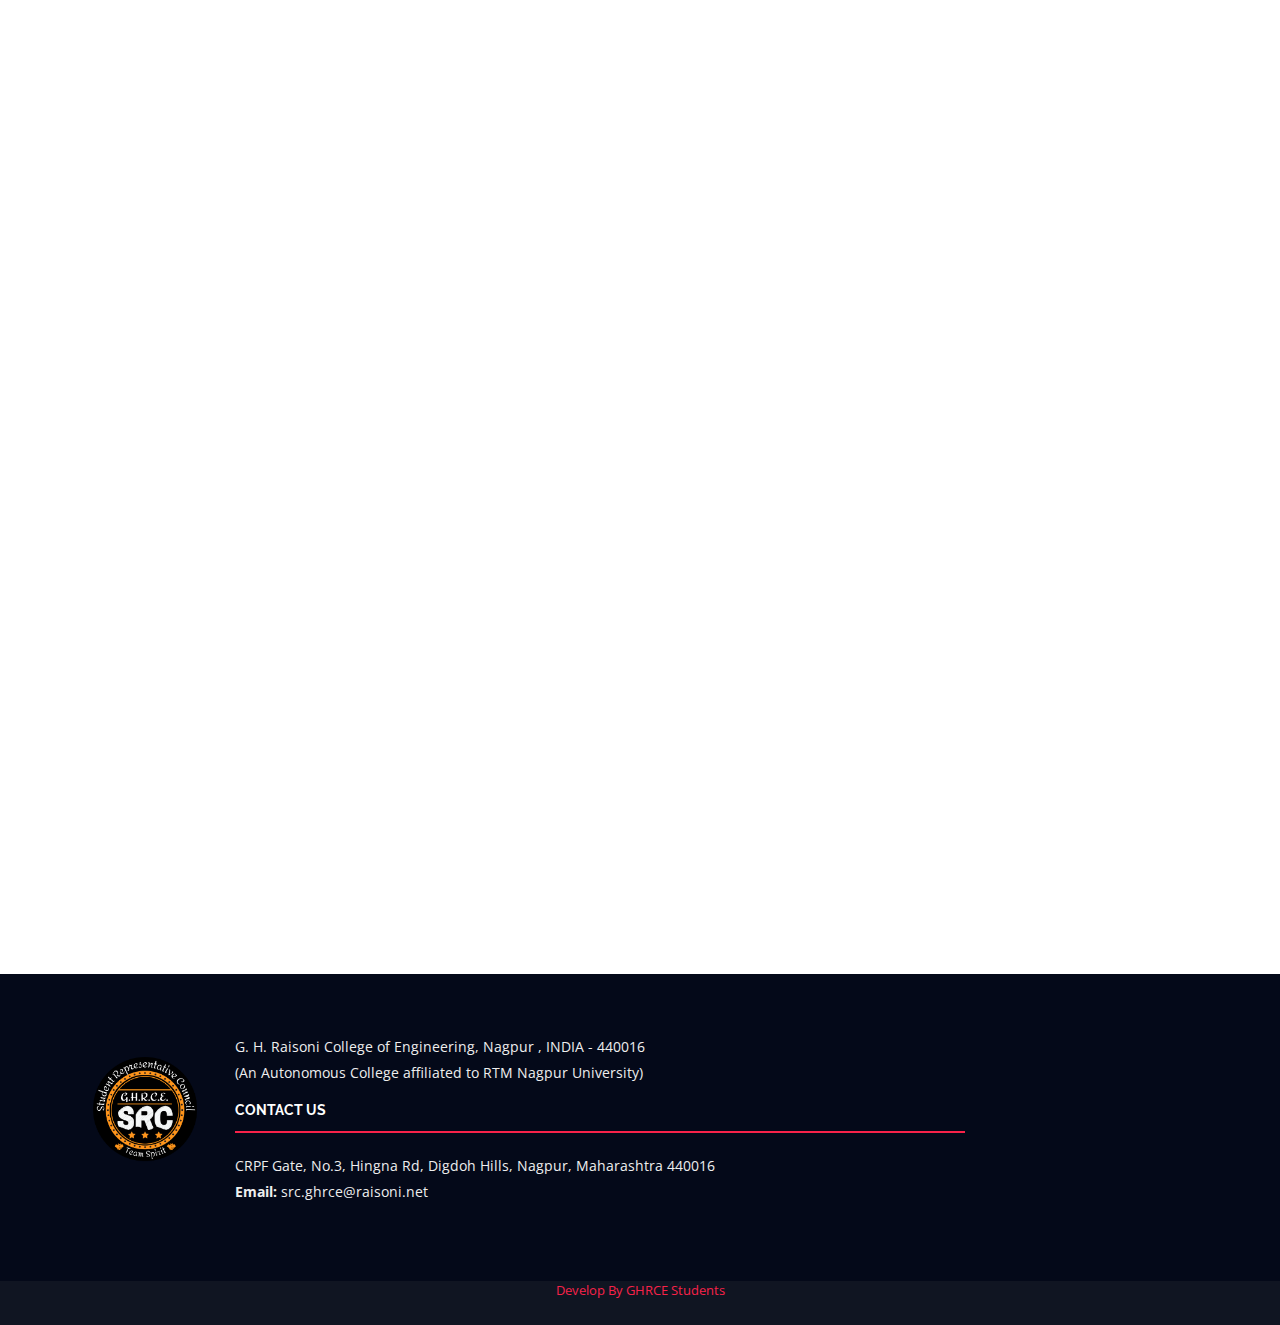
==== commit 238f2dda: "Merge pull request #16 from 404ajayreddy/main" ====
--- a/about_us.html
+++ b/about_us.html
@@ -24,9 +24,6 @@
     />
     <meta property="og:image:width" content="203" />
     <meta property="og:image:height" content="203" />
-    <!-- Favicons -->
-    <!--<link href="img/favicon.png" rel="icon" />-->
-    <!--<link href="img/apple-touch-icon.png" rel="apple-touch-icon" />-->
 
     <!-- Google Fonts -->
     <link
@@ -48,15 +45,10 @@
   </head>
 
   <body>
-    <!--==========================
-    Header
-  ============================-->
+    <!-- Header section -->
     <header id="header">
       <div class="container">
         <div id="logo" class="pull-left">
-          <!--Uncomment below if you prefer to use a text logo -->
-          <!--<h1><a href="#main">C<span>o</span>nf</a></h1>-->
-          <!--<a class="navbar-brand" href="#" style=" float: left;width: auto;height: 100px;">-->
           <a href="index.html">
             <img
               style="float: left; width: 150px; height: 55px"
@@ -97,7 +89,13 @@
               >
             </li>
             <!--<li><a href="#supporters">Sponsors</a></li>-->
-
+            <li>
+              <a
+                href="https://docs.google.com/forms/d/e/1FAIpQLSfC7_p8KQdhsya72Qjrfj15Ua4norqiIC2gg0RTqkeme2ExFA/viewform?usp=sf_link"
+                style="font-size: 16px !important"
+                >Register</a
+              >
+            </li>
             <li>
               <a href="index.html#contact" style="font-size: 16px !important"
                 >Contact Us</a
@@ -108,20 +106,11 @@
         <!-- #nav-menu-container -->
       </div>
     </header>
-
-    <!--==========================
-      About Section
-    ============================-->
-
     <style>
       #about {
         background: url("img/coverPage.png");
       }
     </style>
-
-    <!--==========================
-      About Section
-    ============================-->
     <section id="about">
       <div class="container">
         <div class="row">
@@ -139,19 +128,14 @@
       }
     </style>
     <main id="main">
-      <!--==========================
-      Speakers Section / events 
-    ============================-->
-      <!-- about us -->
+      <!-- About Section -->
       <section id="aboutUs">
         <div class="container mt-5 pt-5">
           <div class="section-header">
             <h2>About GHRCE</h2>
           </div>
           <div class="row">
-            <!--img/intro_video.mp4-->
             <div class="col-lg-6 div-col-md-6 div-col-sm-12 mb-5">
-              <!--<iframe class="embed-responsive-item" src="img/anta_video.mp4" allow="autoplay"  ></iframe>-->
               <video
                 width="80%"
                 height="auto"
@@ -166,12 +150,6 @@
               >
                 <source src="./img/aboutUsVideoMsg.mp4" type="video/mp4" />
               </video>
-
-              <!--<img src="img/anta_video.mp4" alt="" style="width: 100%;">-->
-              <!--<video width="450" height="auto" autoplay muted>-->
-              <!--      <source src="img/anta_video.mp4" type="video/mp4">-->
-              <!--      <source src="img/anta_video.mp4" type="video/ogg">-->
-              <!--</video>-->
             </div>
 
             <div class="col-lg-6 div-col-md-6 div-col-sm-12">
@@ -192,8 +170,6 @@
                   College / institutions.</b
                 >
               </p>
-              <!--<h3 style="color: #0e1b4d;">Where</h3>-->
-              <!--<p style="color: #152b79;">G.H. Raisoni College of Engineering, Nagpur</p>-->
             </div>
           </div>
         </div>
@@ -699,25 +675,6 @@
                 </div>
               </div>
 
-              <!--Aayush Kumar-->
-              <div class="col-lg-4 col-md-2">
-                <div class="speaker text-center">
-                  <img
-                    src="img/about_img/aayush.jpg"
-                    alt=""
-                    class="img-fluid"
-                    style="border-radius: 50%"
-                    width="50%"
-                    height="50%"
-                  />
-                </div>
-                <div class="text-center">
-                  <h5 class="mb-1"><a href="#">Mr. Aayush Kumar</a></h5>
-                  <p class="mb-1">SRC Co-ordinator | Dev</p>
-                  <p>VI CSE</p>
-                </div>
-              </div>
-
               <!--Vidhanshu Borade -->
               <div class="col-lg-4 col-md-2">
                 <div class="speaker text-center">
@@ -756,7 +713,47 @@
                 </div>
               </div>
 
-              <!-- <div class="col-lg-4 col-md-2"></div> -->
+              <!-- Mittal -->
+              <div class="col-lg-4 col-md-2">
+                <div class="speaker text-center">
+                  <img
+                    src="img/about_img/mittal.jpg"
+                    alt=""
+                    class="img-fluid"
+                    style="border-radius: 50%"
+                    width="50%"
+                    height="50%"
+                  />
+                </div>
+                <div class="speaker text-center">
+                  <h5 class="mb-1">
+                    <a href="#">Mr. Tanmay Mittal</a>
+                  </h5>
+                  <p class="mb-1">Dev</p>
+                  <p>VI CSE</p>
+                </div>
+              </div>
+
+              <!-- Ajay Reddy -->
+              <div class="col-lg-4 col-md-2">
+                <div class="speaker text-center">
+                  <img
+                    src="img/about_img/ajayReddy.jpg"
+                    alt=""
+                    class="img-fluid"
+                    style="border-radius: 50%"
+                    width="50%"
+                    height="50%"
+                  />
+                </div>
+                <div class="speaker text-center">
+                  <h5 class="mb-1">
+                    <a href="#">Mr. Ajay Reddy</a>
+                  </h5>
+                  <p class="mb-1">Dev</p>
+                  <p>VI CSE</p>
+                </div>
+              </div>
 
               <!--Jagesh Parashuramkar-->
               <div class="col-lg-4 col-md-2">
@@ -778,9 +775,26 @@
                   <p>I DIC</p>
                 </div>
               </div>
-            </div>
-
-            <!-- <div class="col-lg-4 col-md-2"></div> -->
+
+              <!--Aayush Kumar-->
+              <div class="col-lg-4 col-md-2">
+                <div class="speaker text-center">
+                  <img
+                    src="img/about_img/aayush.jpg"
+                    alt=""
+                    class="img-fluid"
+                    style="border-radius: 50%"
+                    width="50%"
+                    height="50%"
+                  />
+                </div>
+                <div class="text-center">
+                  <h5 class="mb-1"><a href="#">Mr. Aayush Kumar</a></h5>
+                  <p class="mb-1">SRC Co-ordinator | Dev</p>
+                  <p>VI CSE</p>
+                </div>
+              </div>
+            </div>
           </div>
         </section>
       </section>
@@ -793,55 +807,6 @@
         <div class="container">
           <div class="row">
             <img src="img/SRC_logo1.png" alt="TheEvenet" height="150" />
-
-            <!--<div class="col-lg-4 col-md-6 footer-info">-->
-
-            <!--  <h2 style="color : #f82249;font-weight :bold">ANTARAGNI</h2>-->
-
-            <!--</div>-->
-
-            <!--<div class="col-lg-3 col-md-6 footer-links">-->
-            <!--  <h4>Useful Links</h4>-->
-            <!--  <ul>-->
-            <!--    <li><i class="fa fa-angle-right"></i> <a href="#">Home</a></li>-->
-            <!--    <li>-->
-            <!--      <i class="fa fa-angle-right"></i> <a href="">About us</a>-->
-            <!--    </li>-->
-            <!-- <li>
-                    <i class="fa fa-angle-right"></i> <a href="#">Services</a>
-                  </li>
-                  <li>
-                    <i class="fa fa-angle-right"></i>
-                    <a href="#">Terms of service</a>
-                  </li>
-                  <li>
-                    <i class="fa fa-angle-right"></i>
-                    <a href="#">Privacy policy</a>
-                  </li> -->
-            <!--  </ul>-->
-            <!--</div>-->
-
-            <!-- <div class="col-lg-3 col-md-6 footer-links">
-                <h4>Useful Links</h4>
-                <ul>
-                  <li><i class="fa fa-angle-right"></i> <a href="#">Home</a></li>
-                  <li>
-                    <i class="fa fa-angle-right"></i> <a href="#">About us</a>
-                  </li>
-                  <li>
-                    <i class="fa fa-angle-right"></i> <a href="#">Services</a>
-                  </li>
-                  <li>
-                    <i class="fa fa-angle-right"></i>
-                    <a href="#">Terms of service</a>
-                  </li>
-                  <li>
-                    <i class="fa fa-angle-right"></i>
-                    <a href="#">Privacy policy</a>
-                  </li>
-                </ul>
-              </div> -->
-
             <div class="col-lg-8 col-md-6 footer-contact">
               <p align="jusitfy">
                 G. H. Raisoni College of Engineering, Nagpur , INDIA - 440016<br />(An
@@ -851,36 +816,18 @@
               <p>
                 CRPF Gate, No.3, Hingna Rd, Digdoh Hills, Nagpur, Maharashtra
                 440016<br />
-                <!--<strong>Phone:</strong> +1 5589 55488 55<br />-->
                 <strong>Email:</strong> src.ghrce@raisoni.net<br />
-                <!--<a href="admin/">Admin Login</a>-->
               </p>
 
-              <div class="social-links">
-                <!--<a href="#" class="twitter"><i class="fa fa-twitter"></i></a>-->
-                <!--<a href="#" class="facebook"><i class="fa fa-facebook"></i></a>-->
-                <!--<a href="#" class="instagram"><i class="fa fa-instagram"></i></a>-->
-                <!--<a href="#" class="google-plus"><i class="fa fa-google-plus"></i></a>-->
-                <!--<a href="#" class="linkedin"><i class="fa fa-linkedin"></i></a>-->
-              </div>
+              <div class="social-links"></div>
             </div>
           </div>
         </div>
       </div>
 
       <div class="container">
-        <!--<div class="copyright">-->
-
-        <!--</div>-->
         <div class="credits">
-          <!--
-            All the links in the footer should remain intact.
-            You can delete the links only if you purchased the pro version.
-            Licensing information: https://bootstrapmade.com/license/
-            Purchase the pro version with working PHP/AJAX contact form: https://bootstrapmade.com/buy/?theme=TheEvent
-          -->
           <a href="about_us.html#developer">Develop By GHRCE Students</a>
-          <!-- redirect to antaragni main page -->
         </div>
       </div>
     </footer>
--- a/css/style.css
+++ b/css/style.css
@@ -210,12 +210,12 @@
   white-space: nowrap;
 }
 
-.nav-menu > li {
+.nav-menu>li {
   float: left;
 }
 
-.nav-menu li:hover > ul,
-.nav-menu li.sfHover > ul {
+.nav-menu li:hover>ul,
+.nav-menu li.sfHover>ul {
   display: block;
 }
 
@@ -272,11 +272,11 @@
   color: #fff;
 }
 
-.nav-menu > li {
+.nav-menu>li {
   margin-left: 8px;
 }
 
-.nav-menu > li > a:before {
+.nav-menu>li>a:before {
   content: "";
   position: absolute;
   width: 0;
@@ -289,8 +289,8 @@
 }
 
 .nav-menu a:hover:before,
-.nav-menu li:hover > a:before,
-.nav-menu .menu-active > a:before {
+.nav-menu li:hover>a:before,
+.nav-menu .menu-active>a:before {
   visibility: visible;
   width: 100%;
 }
@@ -340,7 +340,7 @@
   border-radius: 3px;
 }
 
-.nav-menu ul li:hover > a {
+.nav-menu ul li:hover>a {
   background: #f82249;
   color: #fff;
 }
@@ -464,11 +464,10 @@
 #intro {
   width: 100%;
   height: 100vh !important;
-  background: url(../img/coverPage.png) top center;
-  background-size: cover;
-  background-repeat: no-repeat;
+  background: transparent;
+  position: absolute;
   overflow: hidden;
-  position: relative;
+  z-index: 100;
 }
 
 #intro .timer__container {
@@ -476,10 +475,6 @@
   justify-content: center;
 }
 
-#clgName {
-  width: 190% !important;
-  max-width: 100rem;
-}
 
 #antaragniWord {
   font-family: "Berkshire Swash", cursive !important;
@@ -491,15 +486,33 @@
     font-family: "Berkshire Swash", cursive !important;
     font-size: 50px !important;
   }
+
+  #clgName {
+    width: 100% !important;
+    max-width: 100rem;
+  }
+
+  #letsCeleb {
+    width: 190% !important;
+    max-width: 100rem;
+  }
+
+  .collegelogo{
+    width: 20vw;
+  }
+
   #intro .day {
     font-size: 30px !important;
   }
+
   #intro .hour {
     font-size: 30px !important;
   }
+
   #intro .min {
     font-size: 30px !important;
   }
+
   #intro .sec {
     font-size: 30px !important;
   }
@@ -510,15 +523,33 @@
     font-family: "Berkshire Swash", cursive !important;
     font-size: 75px !important;
   }
+
+  .collegelogo{
+    width: 20vw;
+  }
+
+  #clgName {
+    width: 190% !important;
+    max-width: 100rem;
+  }
+
+  #letsCeleb {
+    width: 190% !important;
+    max-width: 100rem;
+  }
+
   #intro .day {
     font-size: 45px !important;
   }
+
   #intro .hour {
     font-size: 45px !important;
   }
+
   #intro .min {
     font-size: 45px !important;
   }
+
   #intro .sec {
     font-size: 45px !important;
   }
@@ -527,9 +558,26 @@
 @media (min-width: 770px) {
   #antaragniWord {
     font-family: "Berkshire Swash", cursive !important;
-    font-size: 150px !important;
-  }
-  /* #intro .day {
+    font-size: 18vh !important;
+  }
+
+  #clgName{
+    height: 14vh !important;
+  }
+
+  #letsCeleb{
+    height: 12vh;
+  }
+
+  .collegelogo{
+    height: 15vh !important;
+  }
+
+  .marqueClass{
+    color: #ffffff; 
+    width: 80vw
+  }
+  #intro .day {
     font-size: 45px !important;
   }
   #intro .hour {
@@ -540,7 +588,7 @@
   }
   #intro .sec {
     font-size: 45px !important;
-  } */
+  }
 }
 
 #intro:before {
@@ -1618,6 +1666,7 @@
 }
 
 @media (min-width: 768px) {
+
   #contact .contact-address,
   #contact .contact-phone,
   #contact .contact-email {
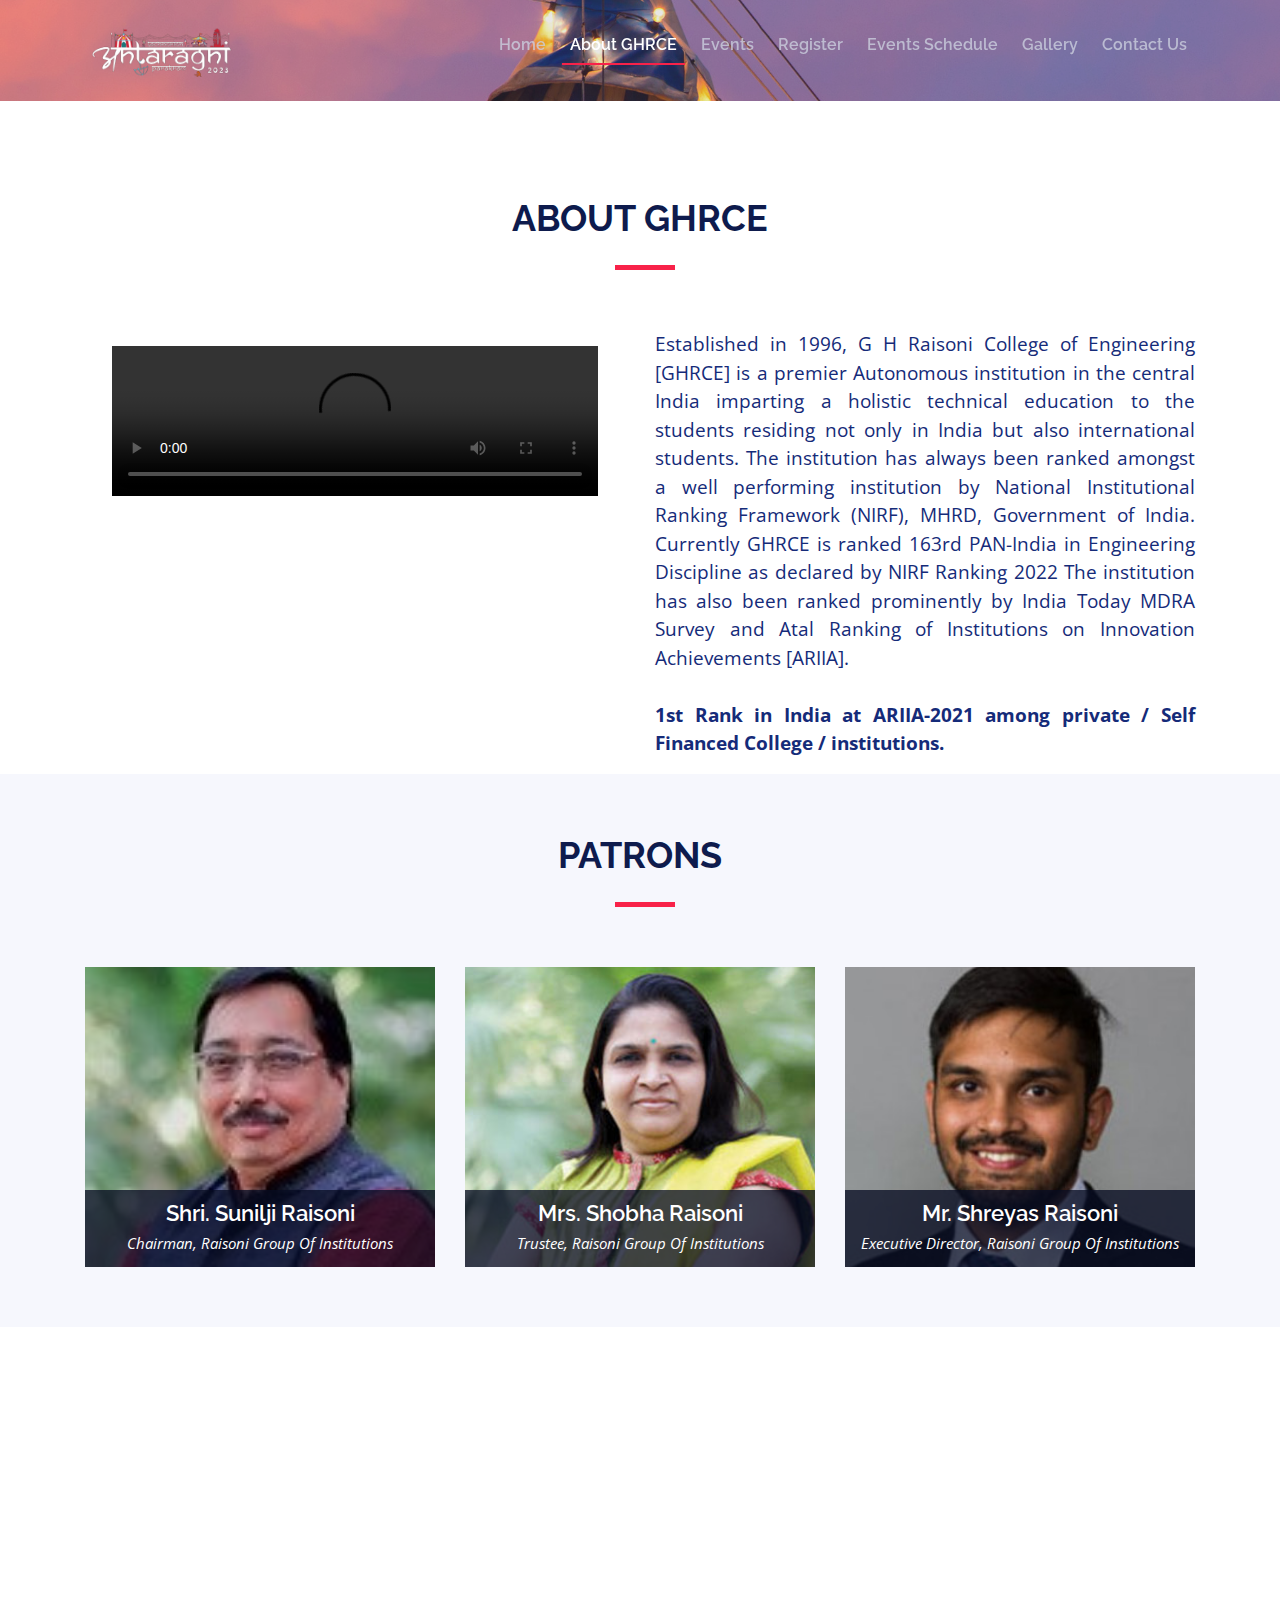
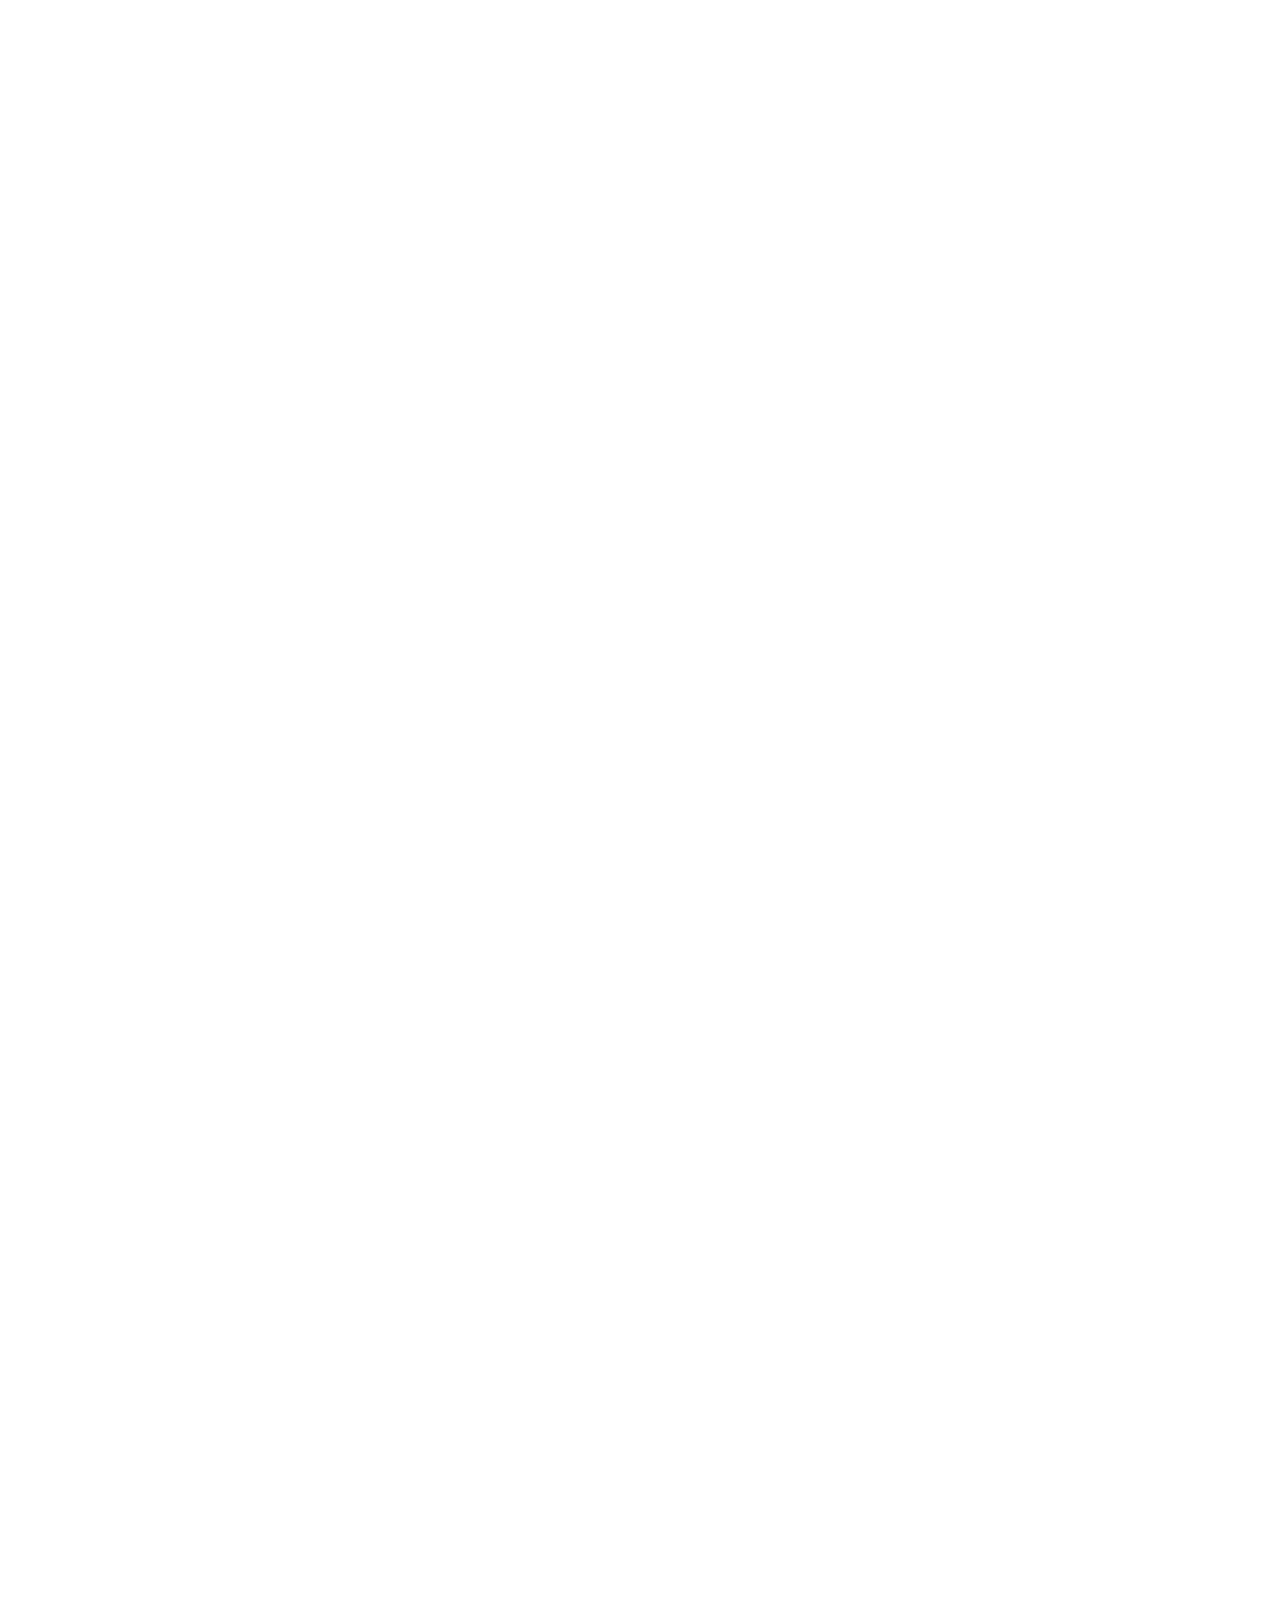
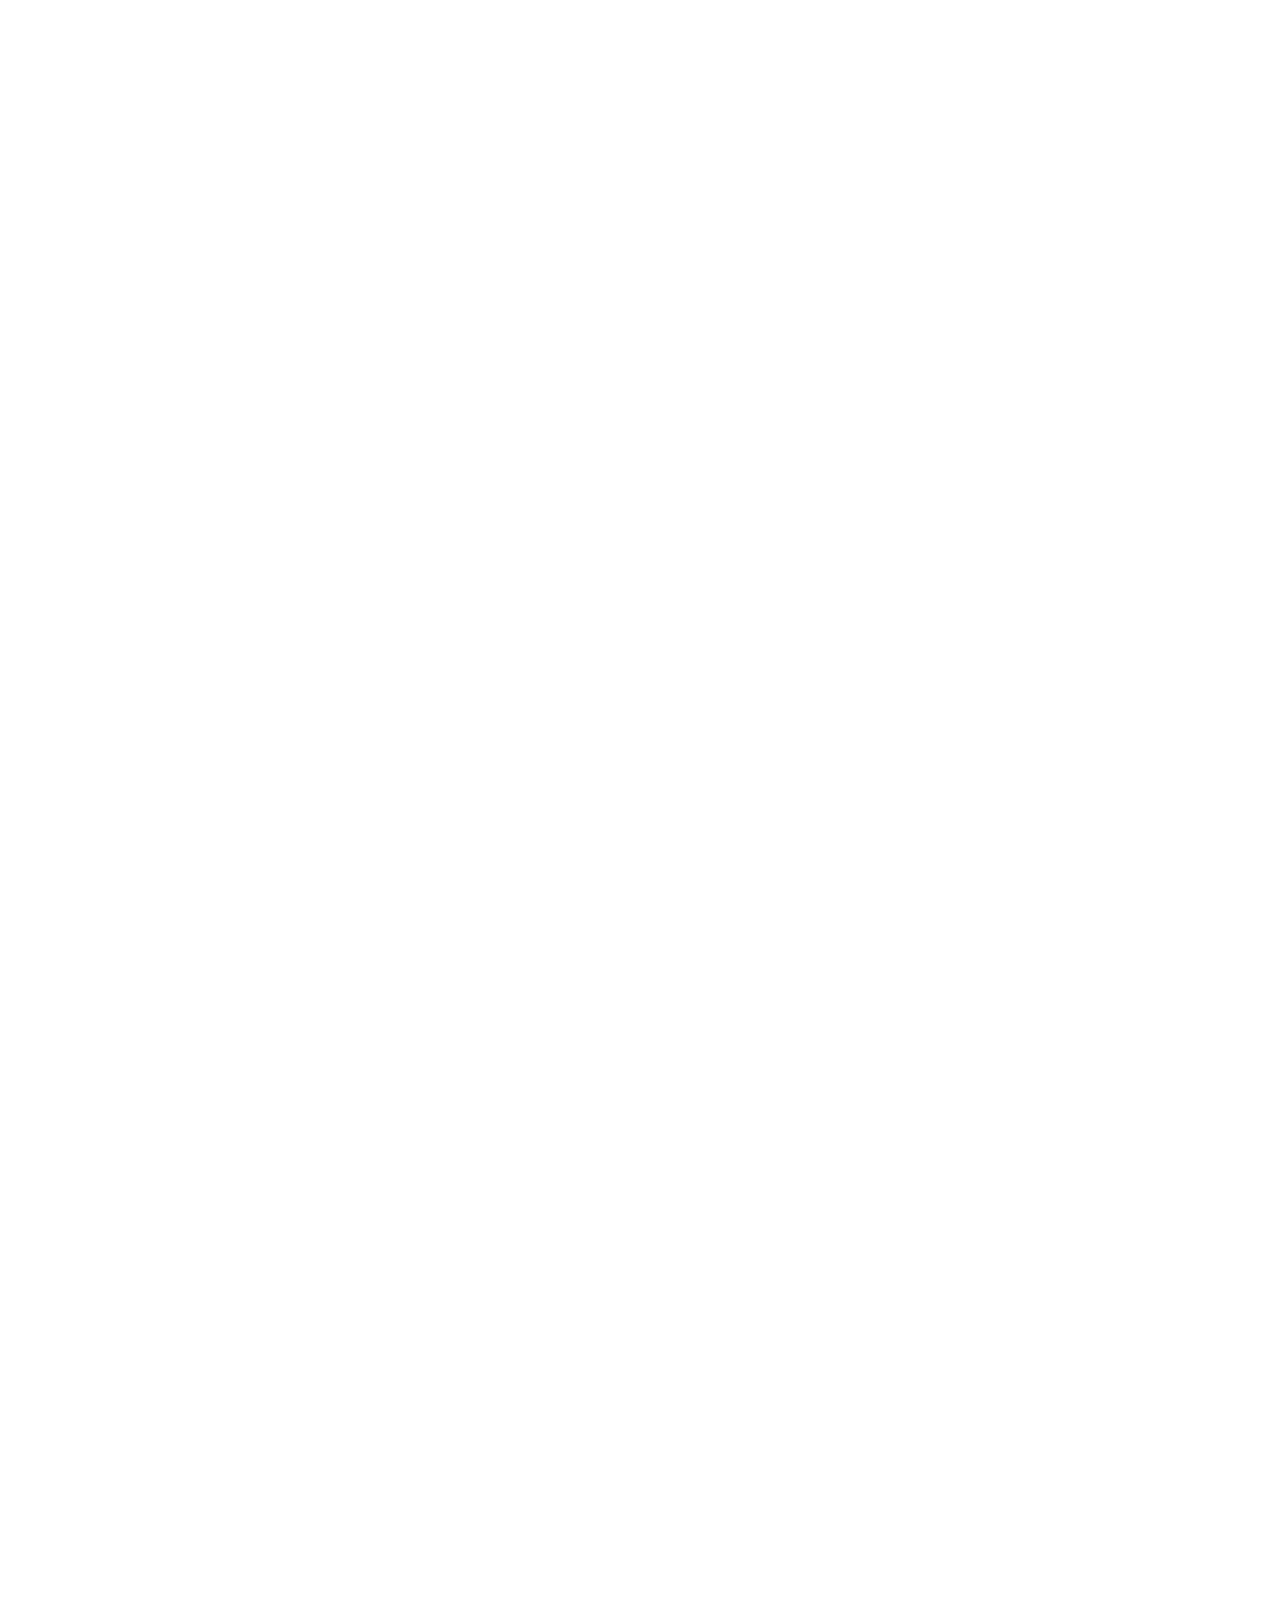
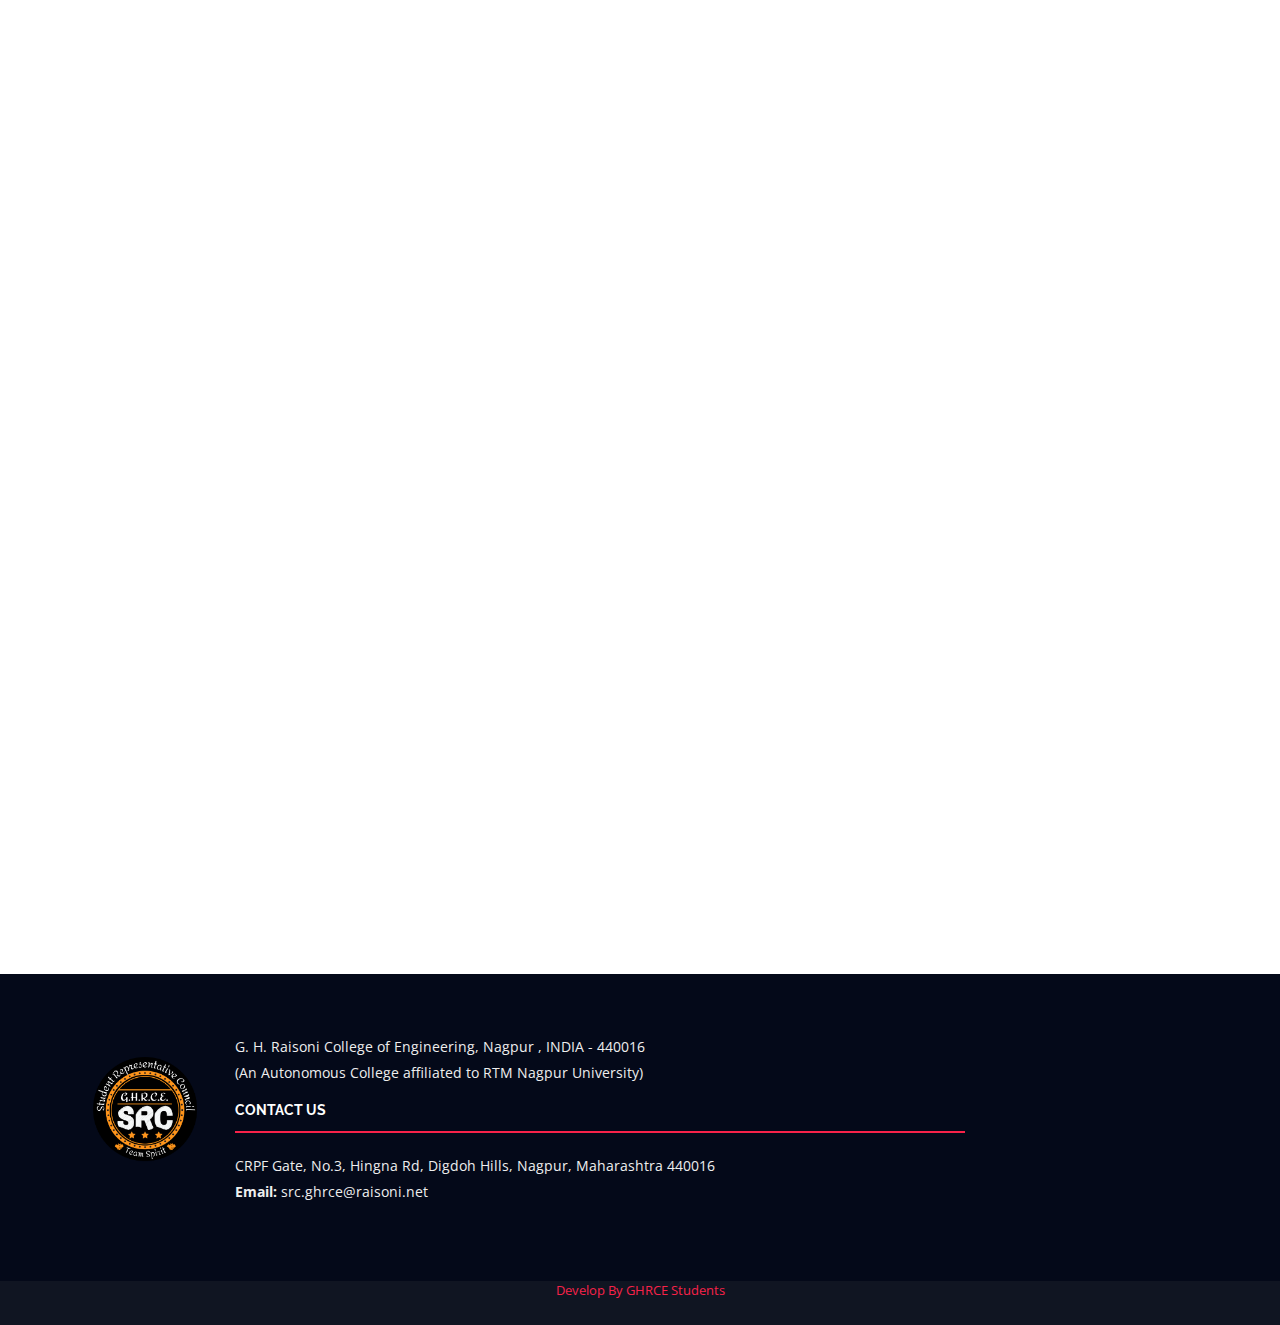
==== commit 923df2d8: "Final Changes Approved" ====
--- a/about_us.html
+++ b/about_us.html
@@ -70,12 +70,19 @@
             </li>
             <li class="menu-active">
               <a href="about_us.html" style="font-size: 16px !important"
-                >About</a
+                >About GHRCE</a
               >
             </li>
             <li>
               <a href="index.html#speakers" style="font-size: 16px !important"
                 >Events</a
+              >
+            </li>
+            <li>
+              <a
+                href="https://docs.google.com/forms/d/e/1FAIpQLSfC7_p8KQdhsya72Qjrfj15Ua4norqiIC2gg0RTqkeme2ExFA/viewform?usp=sf_link"
+                style="font-size: 16px !important"
+                >Register</a
               >
             </li>
             <li>
@@ -89,13 +96,6 @@
               >
             </li>
             <!--<li><a href="#supporters">Sponsors</a></li>-->
-            <li>
-              <a
-                href="https://docs.google.com/forms/d/e/1FAIpQLSfC7_p8KQdhsya72Qjrfj15Ua4norqiIC2gg0RTqkeme2ExFA/viewform?usp=sf_link"
-                style="font-size: 16px !important"
-                >Register</a
-              >
-            </li>
             <li>
               <a href="index.html#contact" style="font-size: 16px !important"
                 >Contact Us</a
@@ -267,10 +267,10 @@
       >
         <div class="container">
           <div class="section-header">
-            <h2>Committee</h2>
-          </div>
-
-          <div class="row">
+            <h2>Steering Committee Annual Tech Fest - 2023</h2>
+          </div>
+
+          <div class="row justify-content-center">
             <div class="col-lg-4 col-md-6">
               <div class="speaker">
                 <img
@@ -361,8 +361,6 @@
               </div>
             </div>
 
-            <div class="col-lg-4 col-md-6"></div>
-
             <!-- Daigvane Ma'am -->
 
             <div class="col-lg-4 col-md">
@@ -374,7 +372,23 @@
                 />
                 <div class="details">
                   <h3><a href="#">Dr. Prema Daigavane</a></h3>
-                  <p>Gathering Incharge</p>
+                  <p>Gathering Incharge (HOD - EE)</p>
+                  <p>__________</p>
+                </div>
+              </div>
+            </div>
+
+            <!-- Nikita Ma'am -->
+            <div class="col-lg-4 col-md">
+              <div class="speaker">
+                <img
+                  src="./img/about_img/nikitaMaam.png"
+                  alt="Speaker 1"
+                  class="img-fluid size"
+                />
+                <div class="details">
+                  <h3><a href="#">Prof. Nekita Chavhan</a></h3>
+                  <p>Co- Gathering Incharge (HOD - DIC)</p>
                   <p>__________</p>
                 </div>
               </div>
@@ -387,7 +401,7 @@
       <section id="speakers" class="wow fadeInUp">
         <div class="container">
           <div class="section-header">
-            <h2>SRC Co-ordinators</h2>
+            <h2>Student Representative council (Post Holder)</h2>
           </div>
 
           <div class="row">
@@ -614,7 +628,7 @@
         >
           <div class="container">
             <div class="section-header">
-              <h2>Website Development Team</h2>
+              <h2>Website Committe</h2>
             </div>
 
             <div class="row">
--- a/css/style.css
+++ b/css/style.css
@@ -210,12 +210,12 @@
   white-space: nowrap;
 }
 
-.nav-menu>li {
+.nav-menu > li {
   float: left;
 }
 
-.nav-menu li:hover>ul,
-.nav-menu li.sfHover>ul {
+.nav-menu li:hover > ul,
+.nav-menu li.sfHover > ul {
   display: block;
 }
 
@@ -272,11 +272,11 @@
   color: #fff;
 }
 
-.nav-menu>li {
+.nav-menu > li {
   margin-left: 8px;
 }
 
-.nav-menu>li>a:before {
+.nav-menu > li > a:before {
   content: "";
   position: absolute;
   width: 0;
@@ -289,8 +289,8 @@
 }
 
 .nav-menu a:hover:before,
-.nav-menu li:hover>a:before,
-.nav-menu .menu-active>a:before {
+.nav-menu li:hover > a:before,
+.nav-menu .menu-active > a:before {
   visibility: visible;
   width: 100%;
 }
@@ -340,7 +340,7 @@
   border-radius: 3px;
 }
 
-.nav-menu ul li:hover>a {
+.nav-menu ul li:hover > a {
   background: #f82249;
   color: #fff;
 }
@@ -475,7 +475,6 @@
   justify-content: center;
 }
 
-
 #antaragniWord {
   font-family: "Berkshire Swash", cursive !important;
   font-size: 180px !important;
@@ -497,7 +496,7 @@
     max-width: 100rem;
   }
 
-  .collegelogo{
+  .collegelogo {
     width: 20vw;
   }
 
@@ -524,7 +523,7 @@
     font-size: 75px !important;
   }
 
-  .collegelogo{
+  .collegelogo {
     width: 20vw;
   }
 
@@ -561,21 +560,21 @@
     font-size: 18vh !important;
   }
 
-  #clgName{
+  #clgName {
     height: 14vh !important;
   }
 
-  #letsCeleb{
+  #letsCeleb {
     height: 12vh;
   }
 
-  .collegelogo{
+  .collegelogo {
     height: 15vh !important;
   }
 
-  .marqueClass{
-    color: #ffffff; 
-    width: 80vw
+  .marqueClass {
+    color: #ffffff;
+    width: 80vw;
   }
   #intro .day {
     font-size: 45px !important;
@@ -938,7 +937,7 @@
 }
 
 #schedule .nav-tabs a.active {
-  background-color: #A973BD;
+  background-color: #a973bd;
   color: #fff;
 }
 
@@ -1666,7 +1665,6 @@
 }
 
 @media (min-width: 768px) {
-
   #contact .contact-address,
   #contact .contact-phone,
   #contact .contact-email {
@@ -1780,8 +1778,8 @@
   }
 }
 
-
 .Center {
   justify-content: center;
   display: flex;
-}+  margin: auto;
+}
